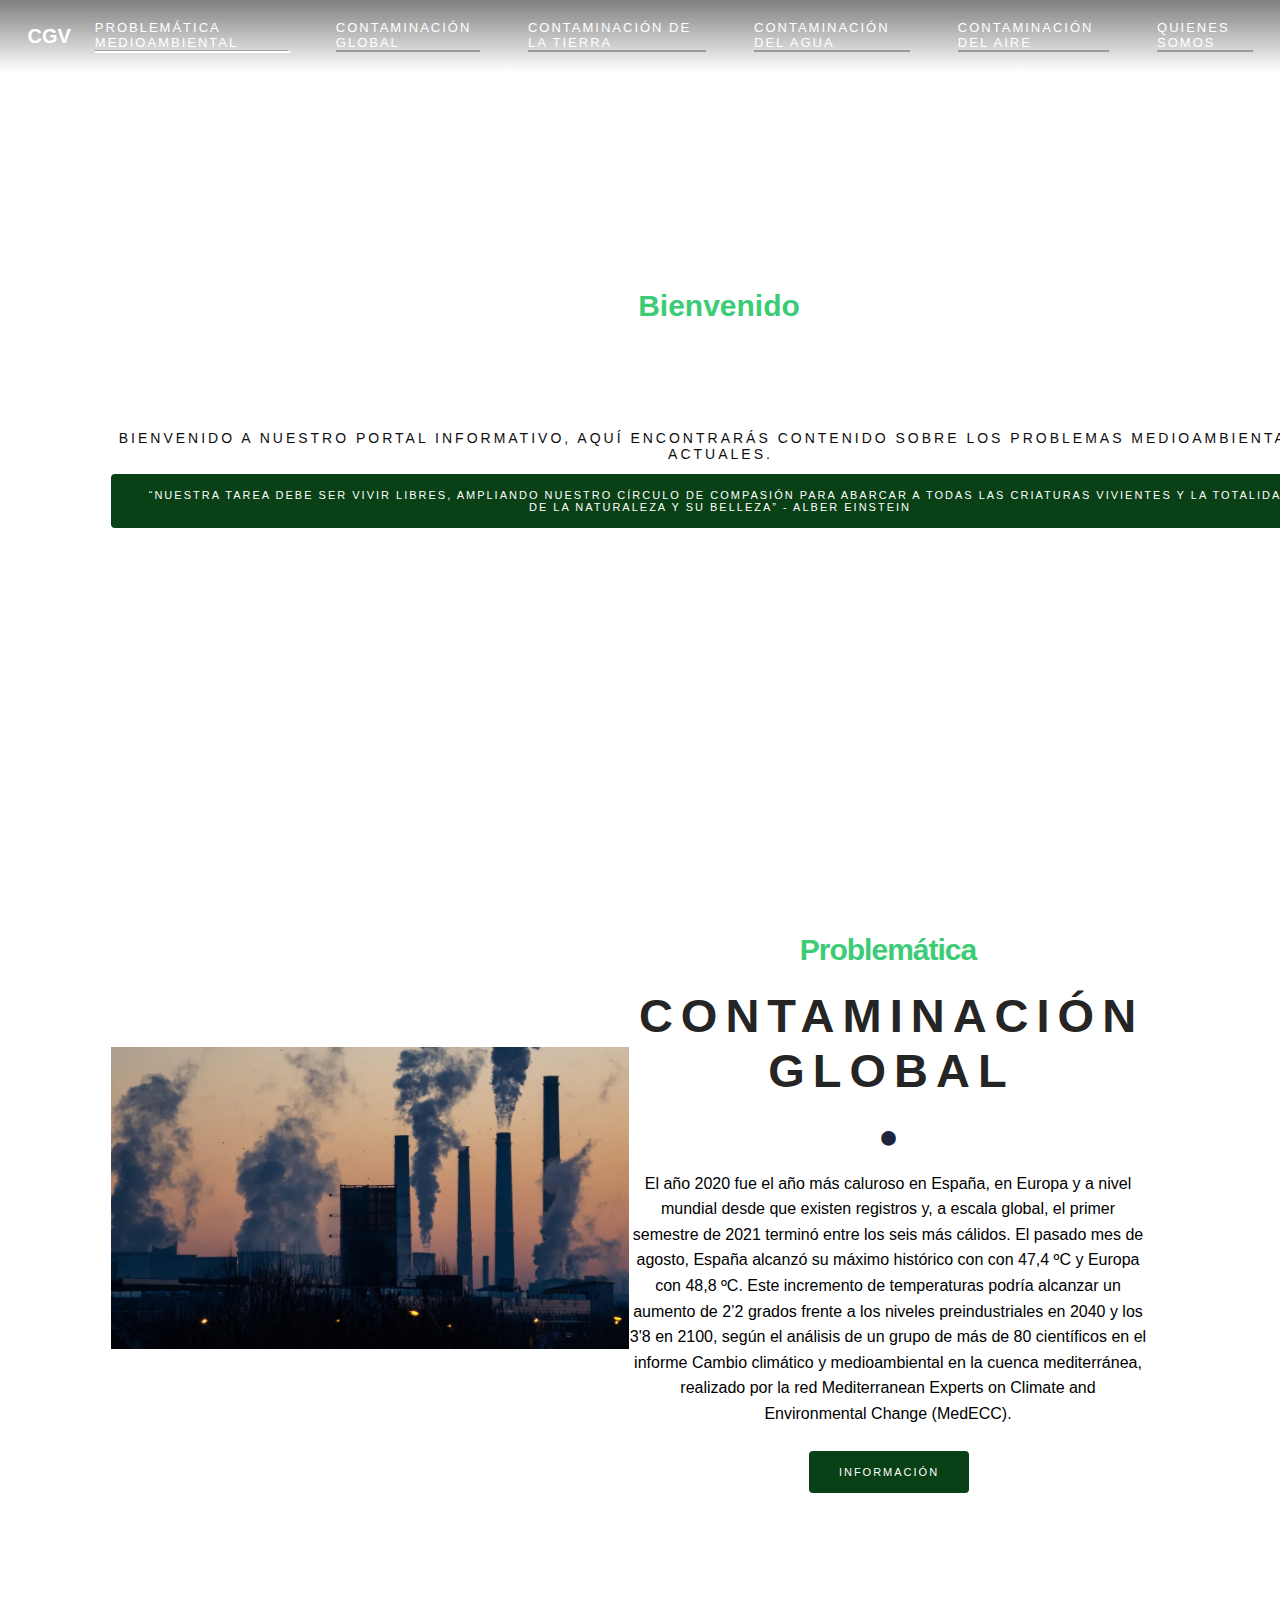
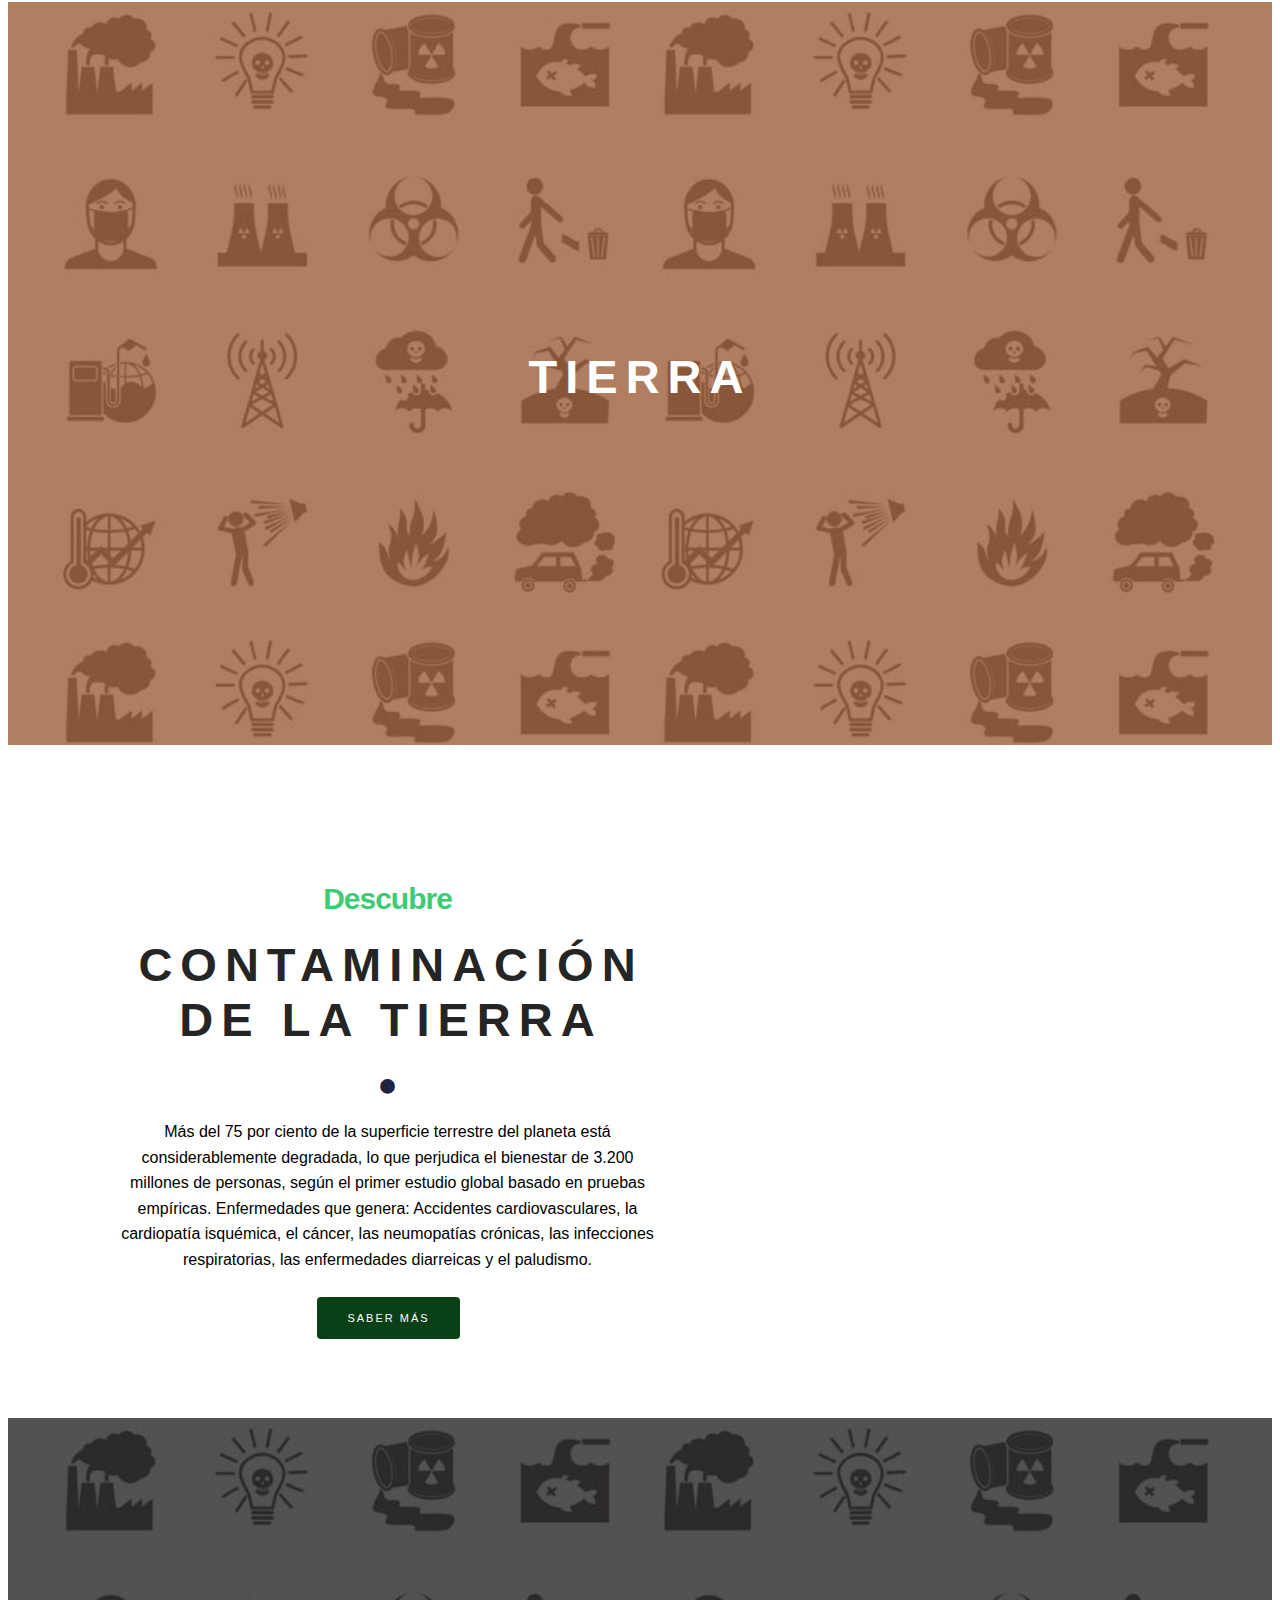
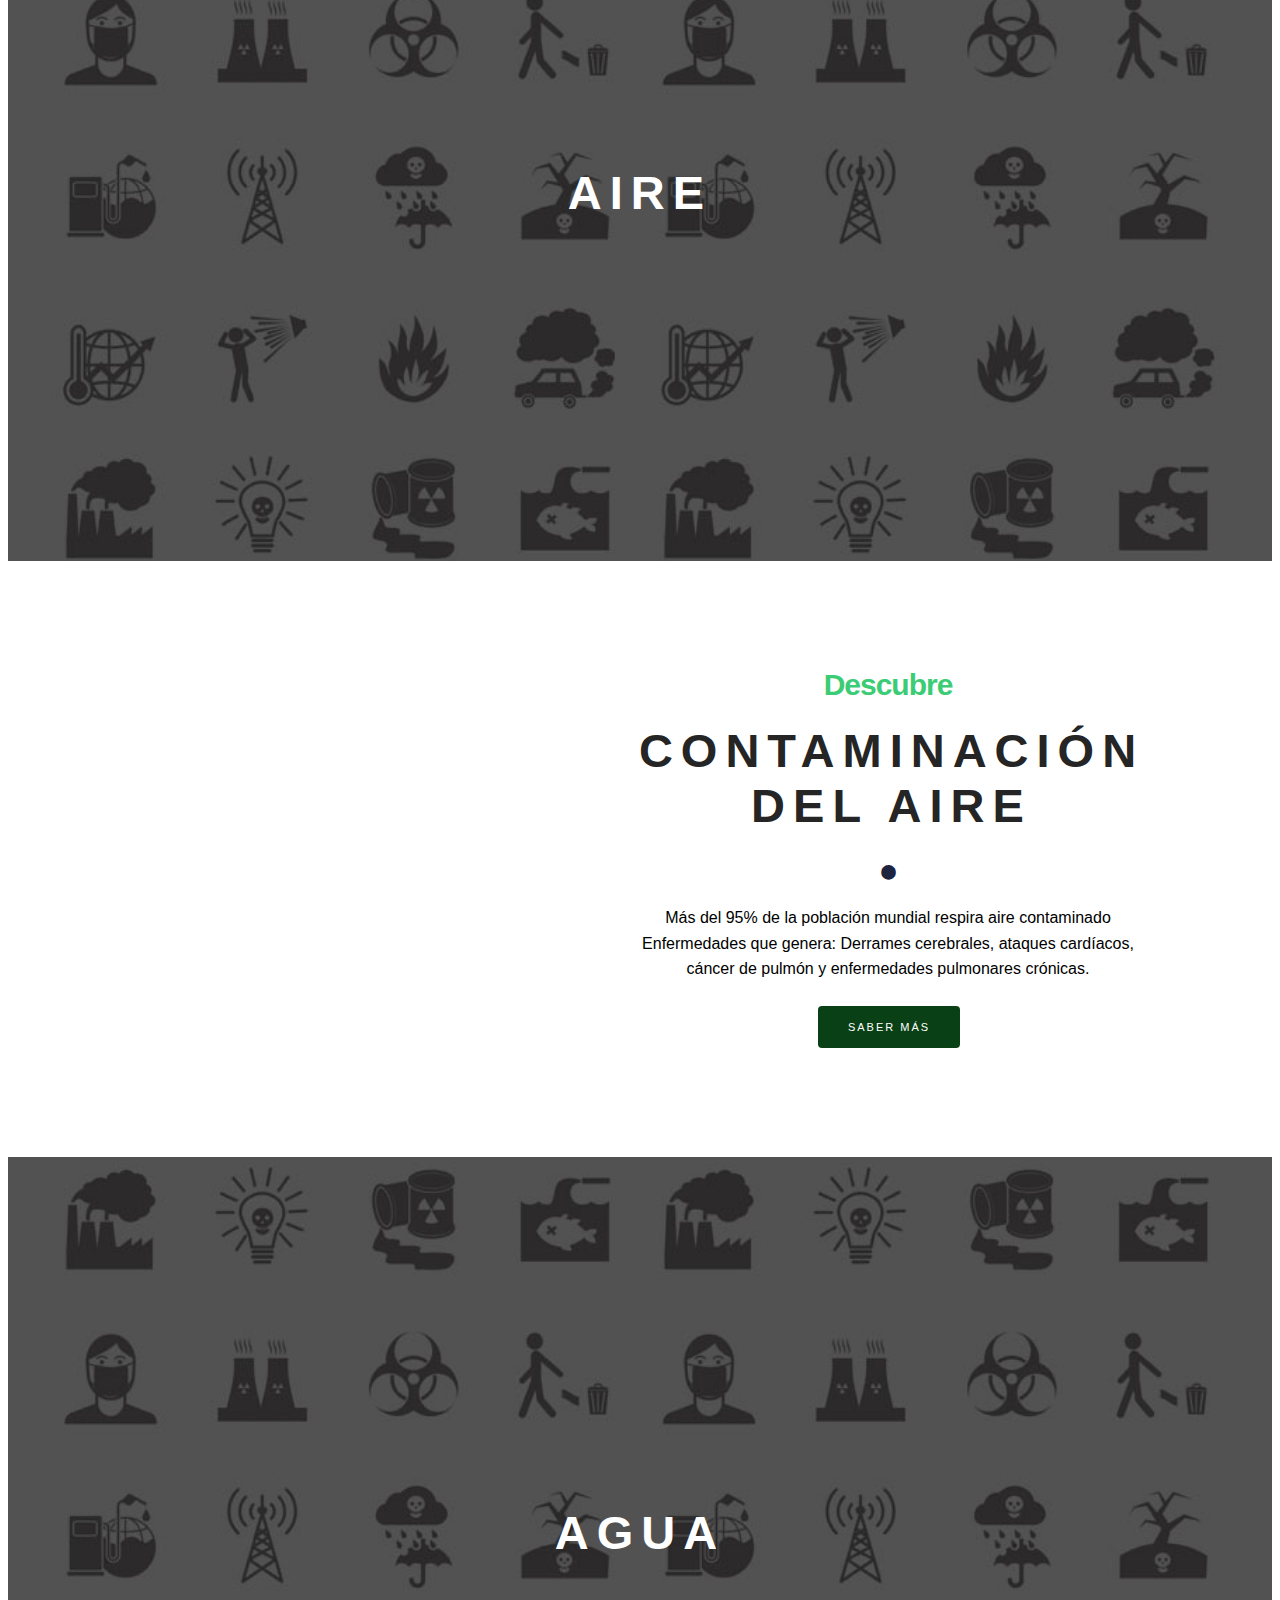
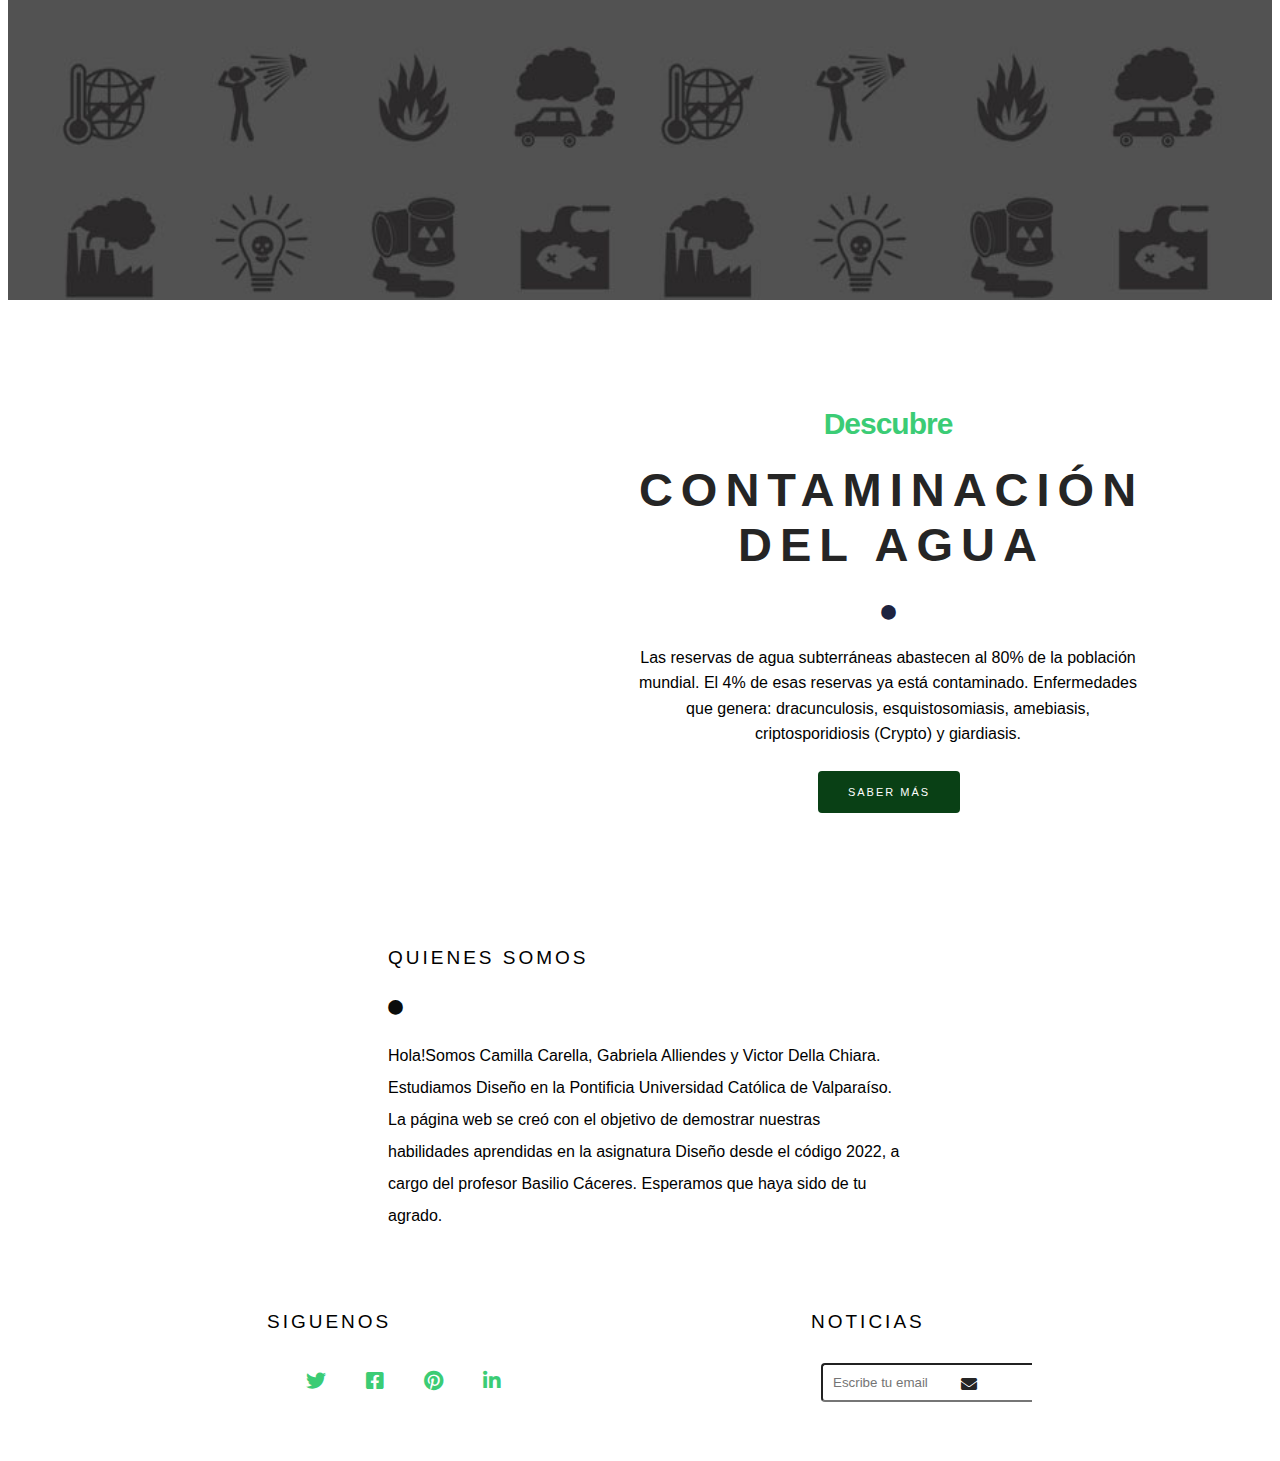
==== index.html @ b1222d3a "Actual" ====
<!DOCTYPE html>
<html lang="en">
<head>
    <meta charset="UTF-8">
    <meta http-equiv="X-UA-Compatible" content="IE=edge">
    <meta name="viewport" content="width=device-width, initial-scale=1.0">
    <title>ProyectoMedioambiental2022</title>
    <link rel="stylesheet" href="https://cdnjs.cloudflare.com/ajax/libs/font-awesome/5.11.2/css/all.min.css">
    <link rel="stylesheet" href="style.css"> 
</head>
<body>

    <header>
        <div class="container">
            <nav class="nav">
                <div class="menu-toggle">
                    <i class="fas fa-bars"></i>
                    <i class="fas fa-times"></i>
                </div>
                <a href="#" class="logo">CGV</a>
                <ul class="nav-list">
                    <li class="nav-item">
                        <a href="#" class="nav-link active">Problemática Medioambiental</a>
                   
                    <li class="nav-item">
                        <a href="#" 
                           class="nav-link ">Contaminación Global</a>
                    </li>
                    <li class="nav-item">
                        <a href="#" class="nav-link ">Contaminación de la tierra </a>
                    </li>
                    <li class="nav-item">
                        <a href="#" class="nav-link ">Contaminación del agua</a>
                    </li>
                    <li class="nav-item">
                        <a href="#" class="nav-link ">Contaminación del aire</a>
                     </li>
                    <li class="nav-item">
                        <a href="#" class="nav-link ">  Quienes Somos</a>
                    </li>
                </ul>
            </nav>
        </div>
    </header>


    <section class="hero" id="hero">
        <div class="container">
            <h2 class="h2-sub">
                <span class="fil">B</span>ienvenido
            </h2>
            <h1 class="head">Contaminación Ambiental </h1>
            <div class="he-des">
                <h5>Bienvenido a nuestro portal informativo, aquí encontrarás contenido sobre los problemas medioambientales actuales. 
                </h5>
                <a href="#" class="btn cta-btn">“Nuestra tarea debe ser vivir libres, ampliando nuestro círculo de compasión para abarcar a todas las criaturas vivientes y la totalidad de la naturaleza y su belleza” - Alber Einstein
                </a>
            </div>
        </div>
    </section>

    <section class="dis-sto">
        <div class="container">
            <div class="res-info">
                <div>
                    <img src="img/Tipos-de-contaminacion3.jpg.jpg" alt="">
                </div>
            
                <div class="res-des pad-rig">
                    <div class="global">
                        <h2 class="h2-sub">
                            <span class="fil">P</span>roblemática
                        </h2>
                        <h1 class="head hea-dark">Contaminación Global</h1>
                        <div class="circle">
                            <i class="fas fa-circle"></i>
                        </div>
                    </div>
                    <p>
                        El año 2020 fue el año más caluroso en España, en Europa y a nivel mundial desde que existen registros y, a escala global, el primer semestre de 2021 terminó entre los seis más cálidos. El pasado mes de agosto, España alcanzó su máximo histórico con con 47,4 ºC y Europa con 48,8 ºC. Este incremento de temperaturas podría alcanzar un aumento de 2’2 grados frente a los niveles preindustriales en 2040 y los 3'8 en 2100, según el análisis de un grupo de más de 80 científicos en el informe Cambio climático y medioambiental en la cuenca mediterránea, realizado por la red Mediterranean Experts on Climate and Environmental Change (MedECC). 
                    </p>
                    <a href="#" class="btn cta-btn">Información</a>
                </div>

            </div>
        </div>
    </section>


    <section class="taste bt">
        <div class="container">
            <div class="global">
                <h2 class="h2-sub">
                    <span class="fil"></span>
                </h2>
                <h1 class="head">Tierra</h1>
            </div>
        </div>
    </section>


    <section class="disco">
        <div class="container">
            <div class="res-info">
                <div class="res-des">
                    <div class="global">
                        <h2 class="h2-sub">
                            <span class="fil">D</span>escubre
                        </h2>
                        <h1 class="head hea-dark">Contaminación de la tierra</h1>
                        <div class="circle">
                            <i class="fas fa-circle"></i>
                        </div>
                    </div>
                    <p>
                        Más del 75 por ciento de la superficie terrestre del planeta está considerablemente degradada, lo que perjudica el bienestar de 3.200 millones de personas, según el primer estudio global basado en pruebas empíricas.
Enfermedades que genera: Accidentes cardiovasculares, la cardiopatía isquémica, el cáncer, las neumopatías crónicas, las infecciones respiratorias, las enfermedades diarreicas y el paludismo.

                    </p>
                    <a href="#" class="btn cta-btn">Saber más</a>
                </div>
                <div class="images">
                    <img src="img/InicioContaminaciónTierra.jpg" alt="">
                    
                </div>

            </div>
        </div>
    </section>

    <section class="pb bt">
        <div class="container">
            <div class="global">
                <h2 class="h2-sub">
                    <span class="fil"></span>
                </h2>
                <h1 class="head">Aire</h1>
            </div>
        </div>
    </section>

    <section>
        <div class="container">
            <div class="res-info">

                <div class="image">
                    <img src="img/InicioContaminaciónAire.jpg" alt="">
                    
                </div>
                <div class="res-des pad-rig">
                    <div class="global">
                        <h2 class="h2-sub">
                            <span class="fil">D</span>escubre
                        </h2>
                        <h1 class="head hea-dark">Contaminación del aire</h1>
                        <div class="circle">
                            <i class="fas fa-circle"></i>
                        </div>
                    </div>
                    <p>
                        Más del 95% de la población mundial respira aire contaminado
Enfermedades que genera: Derrames cerebrales, ataques cardíacos, cáncer de pulmón y enfermedades pulmonares crónicas.

                    </p>
                    <a href="#" class="btn cta-btn">Saber más</a>
                </div>

            </div>
        </div>
    </section>
    
    <section class="pi bt">
        <div class="container">
            <div class="global">
                <h2 class="h2-sub">
                    <span class="fil"></span>
                </h2>
                <h1 class="head">Agua</h1>
            </div>
        </div>
    </section>
    
    <section>
        <div class="container">
            <div class="res-info">

                <div class="image">
                    <img src="img/InicioContaminaciónAgua.jpg" alt="">
                    
                </div>
                <div class="res-des pad-rig">
                    <div class="global">
                        <h2 class="h2-sub">
                            <span class="fil">D</span>escubre
                        </h2>
                        <h1 class="head hea-dark">Contaminación del agua</h1>
                        <div class="circle">
                            <i class="fas fa-circle"></i>
                        </div>
                    </div>
                    <p>
                        Las reservas de agua subterráneas abastecen al 80% de la población mundial. El 4% de esas reservas ya está contaminado.
                        Enfermedades que genera: dracunculosis, esquistosomiasis, amebiasis, criptosporidiosis (Crypto) y giardiasis.
                        
                        
                    </p>
                    <a href="#" class="btn cta-btn">Saber más</a>
                </div>

            </div>
        </div>
    </section>

    <footer>
        <div class="container">
            <div class="footer-content">

                <div class="footer-content-about">
                    <h4>Quienes Somos</h4>
                    <div class="circle">
                        <i class="fas fa-circle"></i>
                    </div>
                    <p>Hola!Somos Camilla Carella, Gabriela Alliendes y Victor Della Chiara.
                        Estudiamos Diseño en la Pontificia Universidad Católica de Valparaíso.
                        
                        La página web se creó con el objetivo de demostrar nuestras habilidades aprendidas en la asignatura Diseño desde el código 2022, a cargo del profesor Basilio Cáceres.
                        
                        Esperamos que haya sido de tu agrado. 
                        </p>
                </div>
                <div class="footer-div">
                    <div class="social-media">
                        <h4>Siguenos</h4>
                        <ul class="social-icons">
                            <li>
                                <a href="#"><i class="fab fa-twitter"></i></a>
                            </li>
                            <li>
                                <a href="#"><i class="fab fa-facebook-square"></i></a>
                            </li>
                            <li>
                                <a href="#"><i class="fab fa-pinterest"></i></a>
                            </li>
                            <li>
                                <a href="#"><i class="fab fa-linkedin-in"></i></a>
                            </li>
                            <li>
                                <a href="#"><i class="fab fa-tripadvisor"></i></a>
                            </li>
                        </ul>
                    </div>
                    <div>
                        <h4>Noticias</h4>
                        <form action="" class="news-form">
                            <input type="text" class="news-input"
                            placeholder="Escribe tu email"
                            >
                            <button class="news-btn" type="submit">
                                <i class="fas fa-envelope"></i>
                            </button>
                        </form>
                    </div>
                </div>

            </div>
        </div>
    </footer>

    <script>

        const selectElement = function(element) {
            return document.querySelector(element);
        }


        let menuToggle = selectElement('.menu-toggle');
        let body = selectElement('body');

        menuToggle.addEventListener('click', function(){
            body.classList.toggle('open');
        })

    </script>

    
</body>
</html>
---- style.css ----
sGlobales
*,
*::before,
*::after {
    margin: 0;
    padding: 0;
    box-sizing: border-box;
}

html {
    font-family: 'Poppins', sans-serif;
    font-size: 10px;
    color: #000;
    scroll-behavior: smooth;
}

body {
    overflow-x: hidden;
}

section {
    padding: 3.9rem 0;
    overflow: hidden;
}

img {
    width: 100%;
    max-width: 100%;
}

a {
    text-decoration: none;
}

p {
    font-size: 1.6rem;
}

.container {
    width: 100%;
    max-width: 122.5rem;
    margin:  0 auto;
    padding: 0 2.4rem;
}

header {
    width: 100%;
    position: absolute;
    top: 0;
    left: 0;
    z-index: 1;
    background-image: linear-gradient(to bottom, rgba(0,0,0,.5), transparent);
}
.nav {
    height: 7.2rem;
    display: flex;
    align-items: center;
    justify-content: center;
}

.menu-toggle {
    color: #fff;
    font-size: 2.2rem;
    position: absolute;
    top: 50%;
    transform: translateY(-50%);
    right: 2.5rem;
    cursor: pointer;
    z-index: 1500;
}

.fa-times {
    display: none;
}

.nav-list {
    list-style: none;
    position: fixed;
    top: 0;
    left: 0;
    width: 80%;
    height: 100vh;
    background-color: #252525;
    padding: 4.4rem;
    display: flex;
    flex-direction: column;
    justify-content: space-around;
    z-index: 1250;
    transform: translateX(-100%);
   
}

.nav::before {
    content: '';
    position: fixed;
    top: 0;
    left: 0;
    width: 100vw;
    height: 100vh;
    background-color: rgba(0, 0, 0, .8);
    z-index: 1000;
    opacity: 0;
    transform: scale(0);
    transition: opacity .5s;

}

.open .fa-times {
    display: block;
}

.open .fa-bars {
    display: none;
}

.open .nav-list {
    transform: translateX(0);
}
.open .nav::before{
    opacity: 1;
    transform: scale(1);
}

.logo {
    color: rgb(255, 255, 255);
    font-size: 2rem;
    font-weight: 600;
}

.nav-item {
    border-bottom: 2px solid rgba(10, 10, 10, 0.3);
}

.nav-link {
    display: block;
    color: rgb(255, 255, 255);
    text-transform: uppercase;
    font-size: 1.6rem;
    letter-spacing: 2px;
    margin-right: -2px;
}

.nav-link:hover {
    color: #3bcc75;
}



.hero {
    width: 100%;
    height: 70vh;
    background: url(img/Fondo\ inicio\ título\ final.jpg) center no-repeat;
    background-size: cover;
    display: flex;
    align-items: center;
    text-align: center;
}

.h2-sub {
    font-size: 3rem;
    font-family: 'Poppins', sans-serif;
    color: #3bcc75;
    font-weight: 600;
    line-height: .4;
}

.fil {
    text-transform: uppercase;
    font-size: 3rem;
}

.head {
    color: #fff;
    font-size: 3.7rem;
    font-family: 'Poppins', sans-serif;
    text-transform: uppercase;
    font-weight: 900;
    letter-spacing: .5rem;
}

.circle {
    font-size: 1.5rem;
    color: #0a0c0b;
    margin: 0 1.6rem;
}

.he-des h5 {
    color: rgb(13, 13, 13);
    font-size: 1.4rem;
    font-weight: 100;
    text-transform: uppercase;
    margin-bottom: 1.2rem;
    letter-spacing: 3px;
    margin-right: -3px;
}

.btn {
    display: inline-block;
    text-transform: uppercase;
    letter-spacing: 2px;
    margin-right: -2px;
}

.cta-btn {
    font-size: 1.1rem;
    background-color: #094015;
    padding: 1.5rem 3rem;
    color: #fff;
    border-radius: .4rem;
}
.cta-btn:hover,
.cta-btn:focus {
    color: #fff;
    background-color: #3bcc75;
}


.global {
    text-align: center;
    margin-top: 3.9rem;
}

.dis-sto .global {
    margin-top: 6.9rem;
}

.global .circle {
    color: #1e233f;
    margin: 2.4rem 0;
}

.hea-dark {
    color: #252525;
    letter-spacing: .7rem;
    margin-right: -.7rem;
}

.global .h2-sub {
    letter-spacing: -1px;
    line-height: .42;
}

.res-info {
    text-align: center;
}

.res-des {
    margin-bottom: 3rem;
}

.res-des p {
    line-height: 1.6;
    margin-bottom: 2.4rem
}




.taste {
    background: url("img/Fondo.I\ Tierra.jpg") center no-repeat;
    background-size:cover;
}

.bt {
    min-height: 65vh;
    display: flex;
    align-items: center;
}


Aire

.image-group {
    display: grid;
    grid-template-columns: repeat(2, 1fr);
    grid-gap: 1.5rem;
}

.disco .res-des {
    padding-top: 3rem;
    margin-bottom: 0;
}

.pb {
    background: url("img/Fondo.I\ Aire1.jpg") center no-repeat;
    background-size: cover;
}

Agua

.image-group {
    display: grid;
    grid-template-columns: repeat(2, 1fr);
    grid-gap: 1.5rem;
}

.disco .res-des {
    padding-top: 3rem;
    margin-bottom: 0;
}

.pi {
    background: url("img/Fondo.I\ Aire1.jpg") center no-repeat;
    background-size: cover;
}


footer
footer {
    padding: 7.9rem 0;
    background-color: #121212;
    color: #fff;
    text-align: center;
    position: relative;
}

.footer-content {
    overflow: hidden;
}

.footer-content h4 {
    font-size: 1.9rem;
    text-transform: uppercase;
    font-weight: 100;
    letter-spacing: 3px;
    margin-bottom: 3rem;
}

.footer-content .circle{
    margin: 2.4rem 0;
}

.footer-content-about {
    margin-bottom: 5.4rem;
}

.footer-content-about p {
    line-height: 2;
}

.social-icons {
    list-style: none;
    margin-bottom: 5.4rem;
    display: flex;
    justify-content: center;
}

.social-icons i {
    font-size: 2rem;
    color: #3bcc75;
    padding: .8rem 2rem;
    
}

.social-icons i:hover,
.social-icons i:focus {
    color: #ffc845;
}

.news-form {
    width: 100%;
    position: relative;
    display: flex;
    justify-content: center;

}

.news-input {
    width: 100%;
    max-width: 25rem;
    padding: 1rem;
    border-radius: .4rem;
}
.news-btn {
    background: transparent;
    border: none;
    color: #252525;
    cursor: pointer;
    font-size: 1.6rem;
    padding: 1px .6rem;
    position: absolute;
    top: 30%;
    margin-left: 20.5rem;
}

@media screen and (min-width: 900px) {

    section {
        padding: 7.9rem;
    }

    .menu-toggle {
        display: none;
    }

    .nav {
        justify-content: space-between;
    }

    .nav-list {
        position: initial;
        width: initial;
        height: initial;
        background-color: transparent;
        padding: 0;
        justify-content: initial;
        flex-direction: row;
        transform: initial;
        transition: initial;
    }

    .nav-item {
        margin: 0 2.4rem;
    }

    .nav-item:last-child {
        margin-right: 0;
    }

    .nav-link {
        font-size: 1.3rem;
    }

    .active {
        position: relative;
    }
    .active::before {
        content: '';
        position: absolute;
        width: 100%;
        height: 2px;
        background-color: #fff;
        left: 0;
        bottom: -3px;
    }

    .h2-sub {
        font-size: 3rem;
    }

    .fil {
        font-size: 3rem;
    }
    .head {
        font-size: 4.7rem;
        letter-spacing: .8rem;
    }

    .res-info {
        display: flex;
        align-items: center;
    }

    .res-info > div {
        flex: 1;
    }

    .pad-rig {
        padding-right: 7rem;
    }

    .footer-content {
        max-width: 77.5rem;
        margin: auto;
    }

    .footer-content-about {
        max-width: 51.3rem;
        margin:  0 auto 5.4rem;
    }

    .footer-div{
        display: flex;
        justify-content: space-between;
    }

    .social-media,
    .news-form {
        width: 100%;
        max-width: 27.3rem;
        margin: 0 1rem;
    }

   .news-btn {
       margin-left: 7.5rem;
   }
    
}
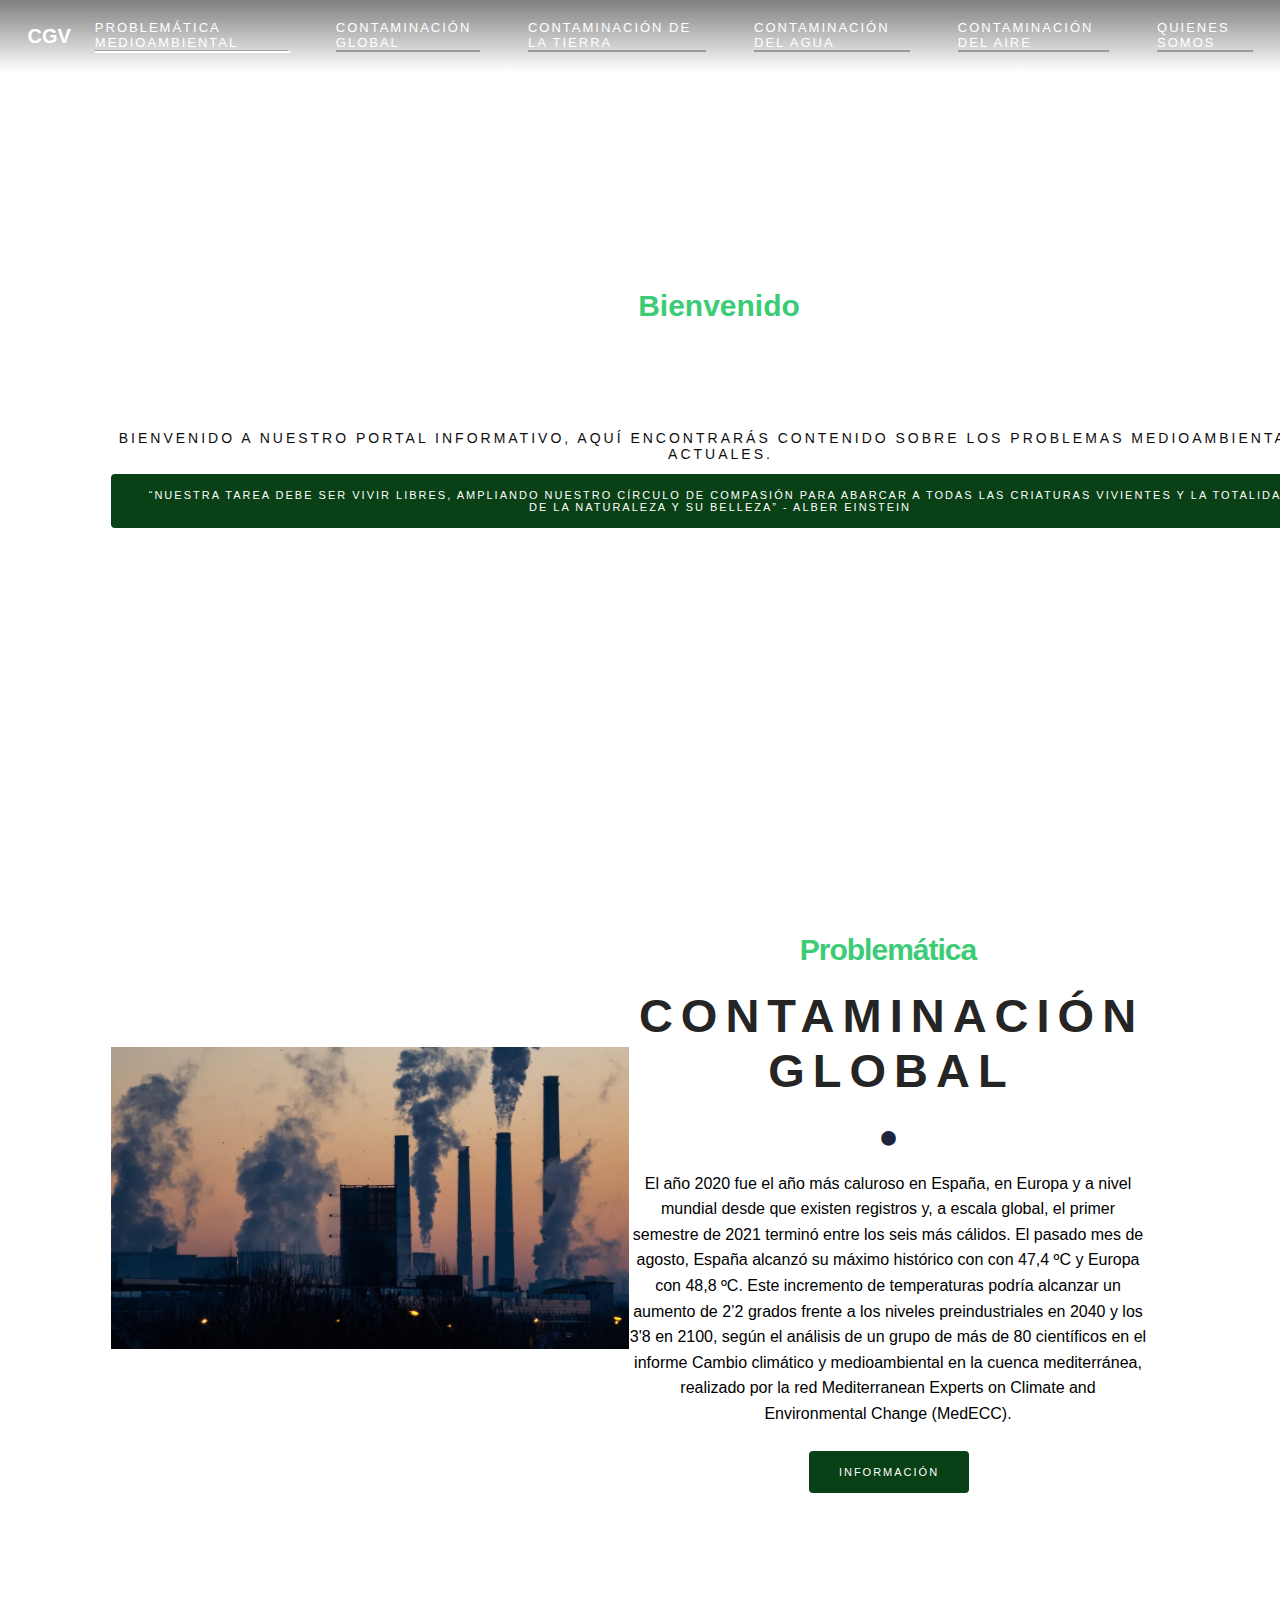
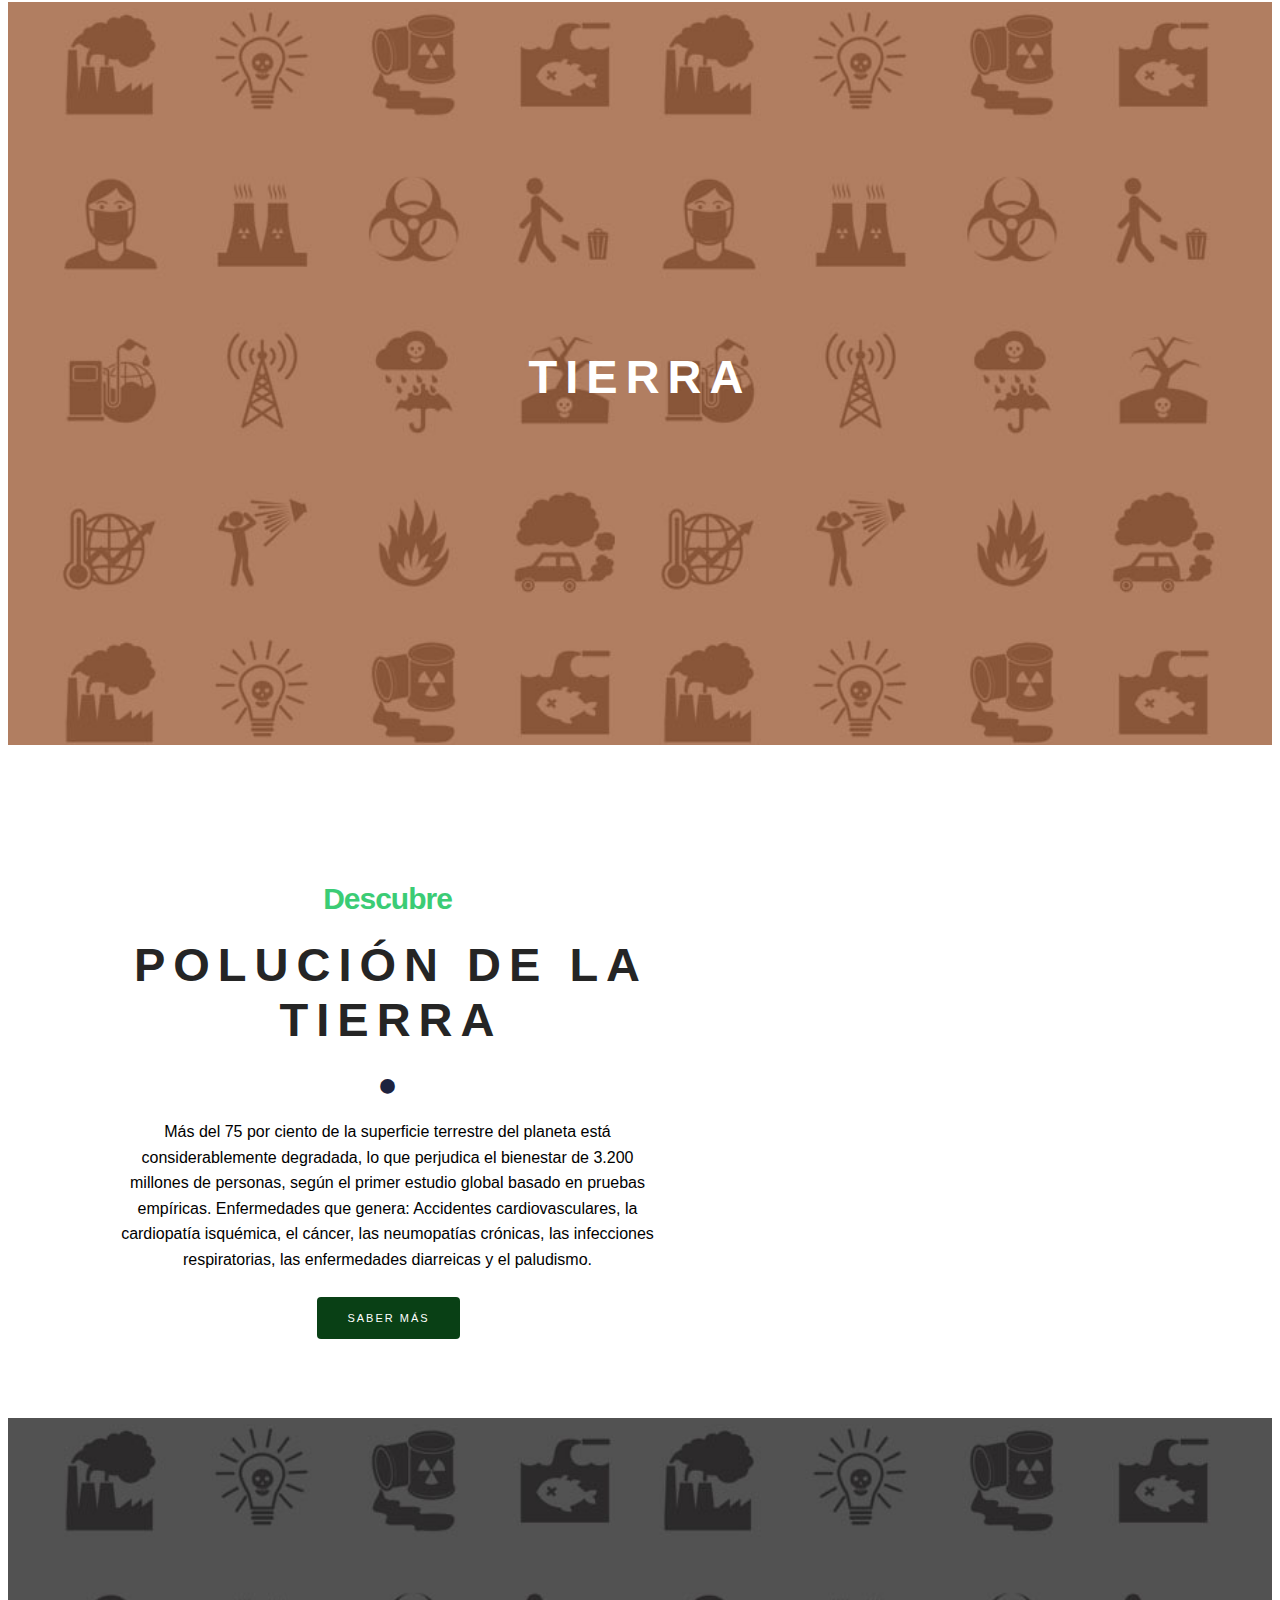
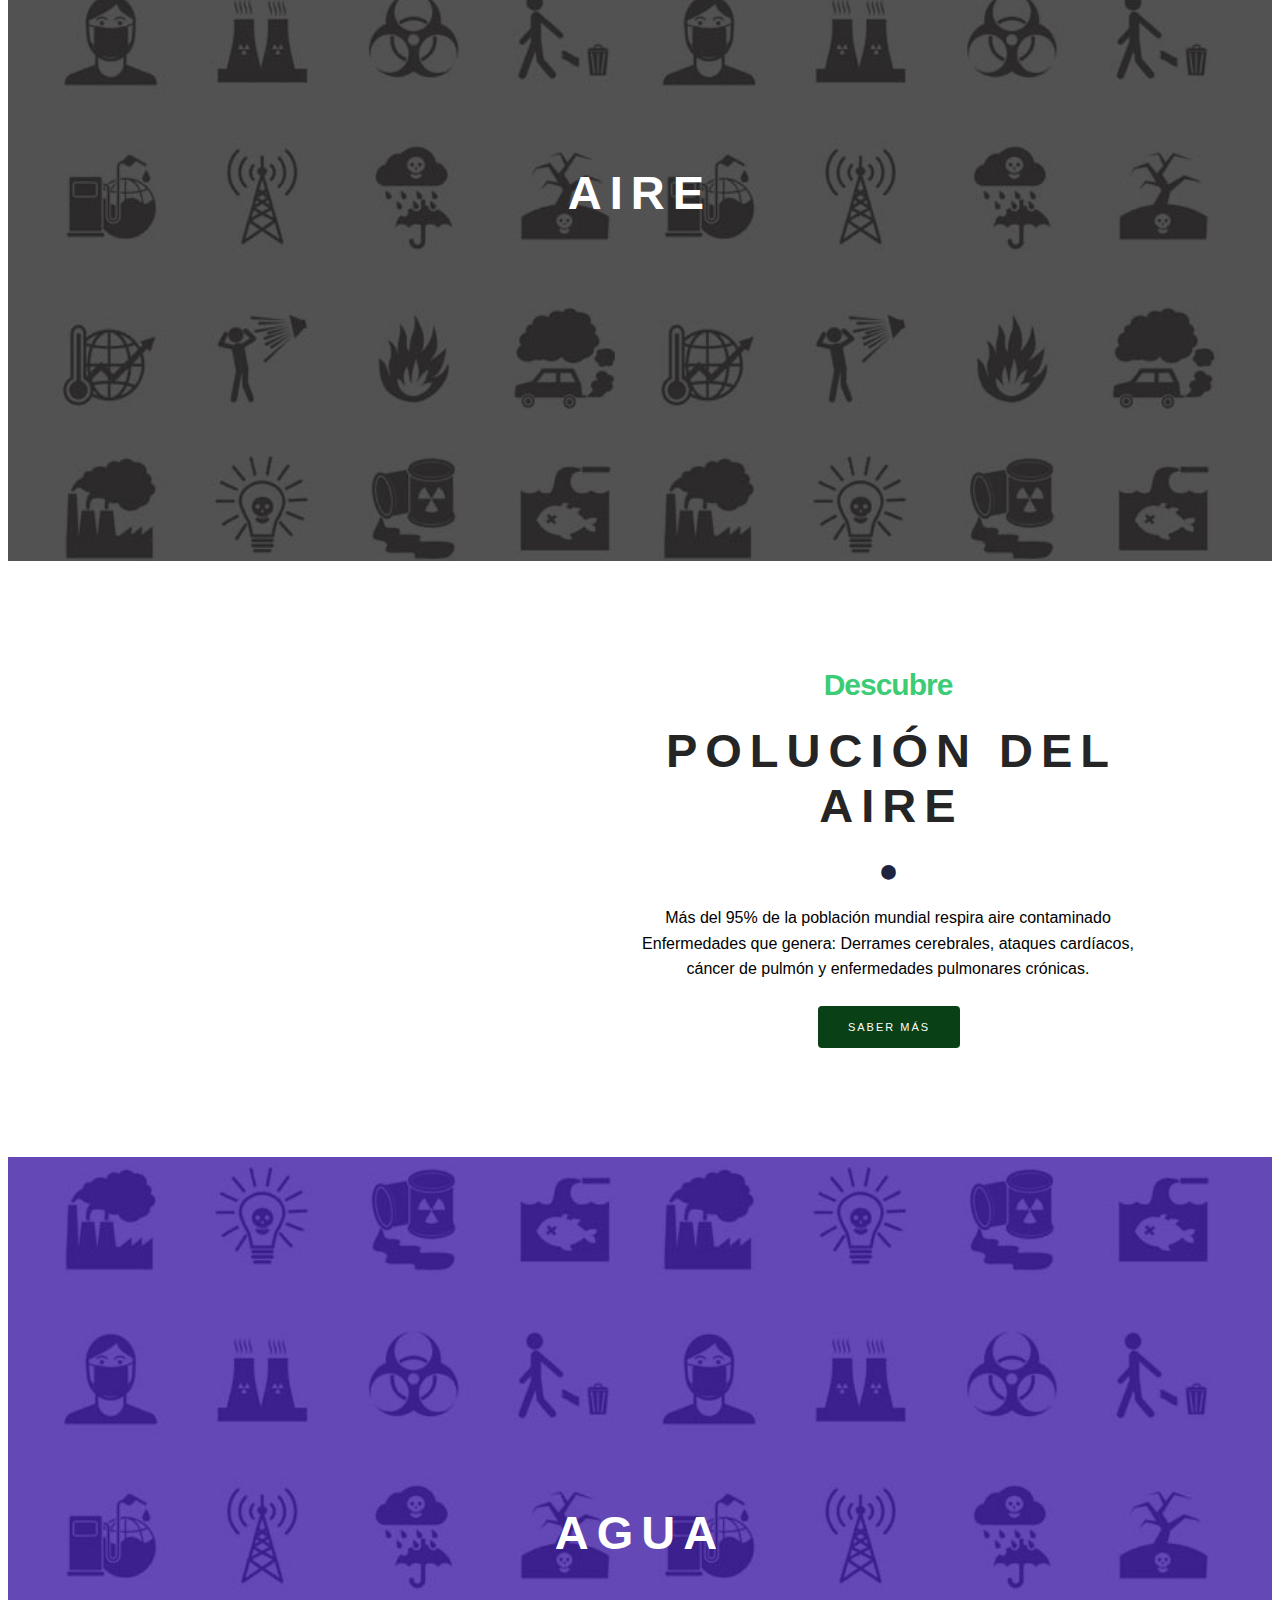
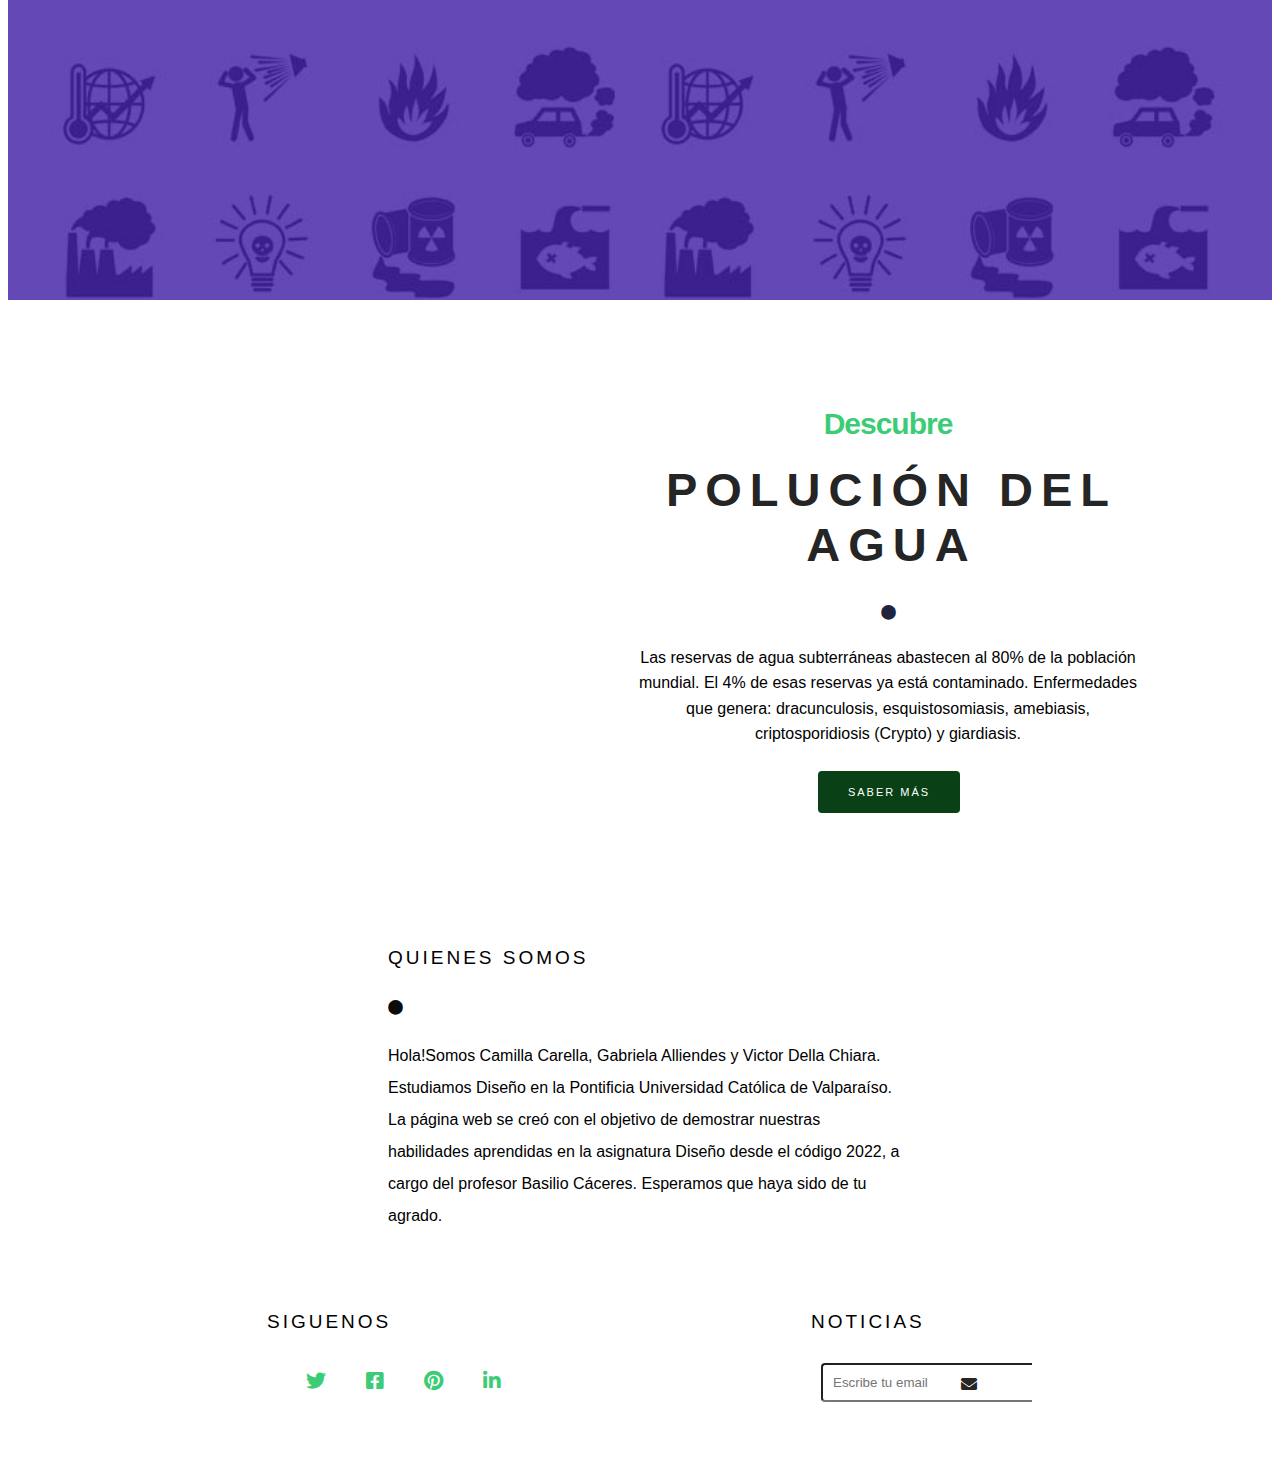
==== commit 67903531: "este" ====
--- a/index.html
+++ b/index.html
@@ -107,7 +107,7 @@
                         <h2 class="h2-sub">
                             <span class="fil">D</span>escubre
                         </h2>
-                        <h1 class="head hea-dark">Contaminación de la tierra</h1>
+                        <h1 class="head hea-dark">Polución de la tierra</h1>
                         <div class="circle">
                             <i class="fas fa-circle"></i>
                         </div>
@@ -117,7 +117,7 @@
 Enfermedades que genera: Accidentes cardiovasculares, la cardiopatía isquémica, el cáncer, las neumopatías crónicas, las infecciones respiratorias, las enfermedades diarreicas y el paludismo.
 
                     </p>
-                    <a href="#" class="btn cta-btn">Saber más</a>
+                    <a href="indextierra.html" class="btn cta-btn">Saber más</a>
                 </div>
                 <div class="images">
                     <img src="img/InicioContaminaciónTierra.jpg" alt="">
@@ -152,7 +152,7 @@
                         <h2 class="h2-sub">
                             <span class="fil">D</span>escubre
                         </h2>
-                        <h1 class="head hea-dark">Contaminación del aire</h1>
+                        <h1 class="head hea-dark">Polución del aire</h1>
                         <div class="circle">
                             <i class="fas fa-circle"></i>
                         </div>
@@ -162,7 +162,7 @@
 Enfermedades que genera: Derrames cerebrales, ataques cardíacos, cáncer de pulmón y enfermedades pulmonares crónicas.
 
                     </p>
-                    <a href="#" class="btn cta-btn">Saber más</a>
+                    <a href="indexaire.html" class="btn cta-btn">Saber más</a>
                 </div>
 
             </div>
@@ -193,7 +193,7 @@
                         <h2 class="h2-sub">
                             <span class="fil">D</span>escubre
                         </h2>
-                        <h1 class="head hea-dark">Contaminación del agua</h1>
+                        <h1 class="head hea-dark">Polución del agua</h1>
                         <div class="circle">
                             <i class="fas fa-circle"></i>
                         </div>
@@ -204,7 +204,7 @@
                         
                         
                     </p>
-                    <a href="#" class="btn cta-btn">Saber más</a>
+                    <a href="indexagua.html" class="btn cta-btn">Saber más</a>
                 </div>
 
             </div>
--- a/style.css
+++ b/style.css
@@ -300,7 +300,7 @@
 }
 
 .pi {
-    background: url("img/Fondo.I\ Aire1.jpg") center no-repeat;
+    background: url("img/Fondo.I\ Agua.jpg") center no-repeat;
     background-size: cover;
 }
 
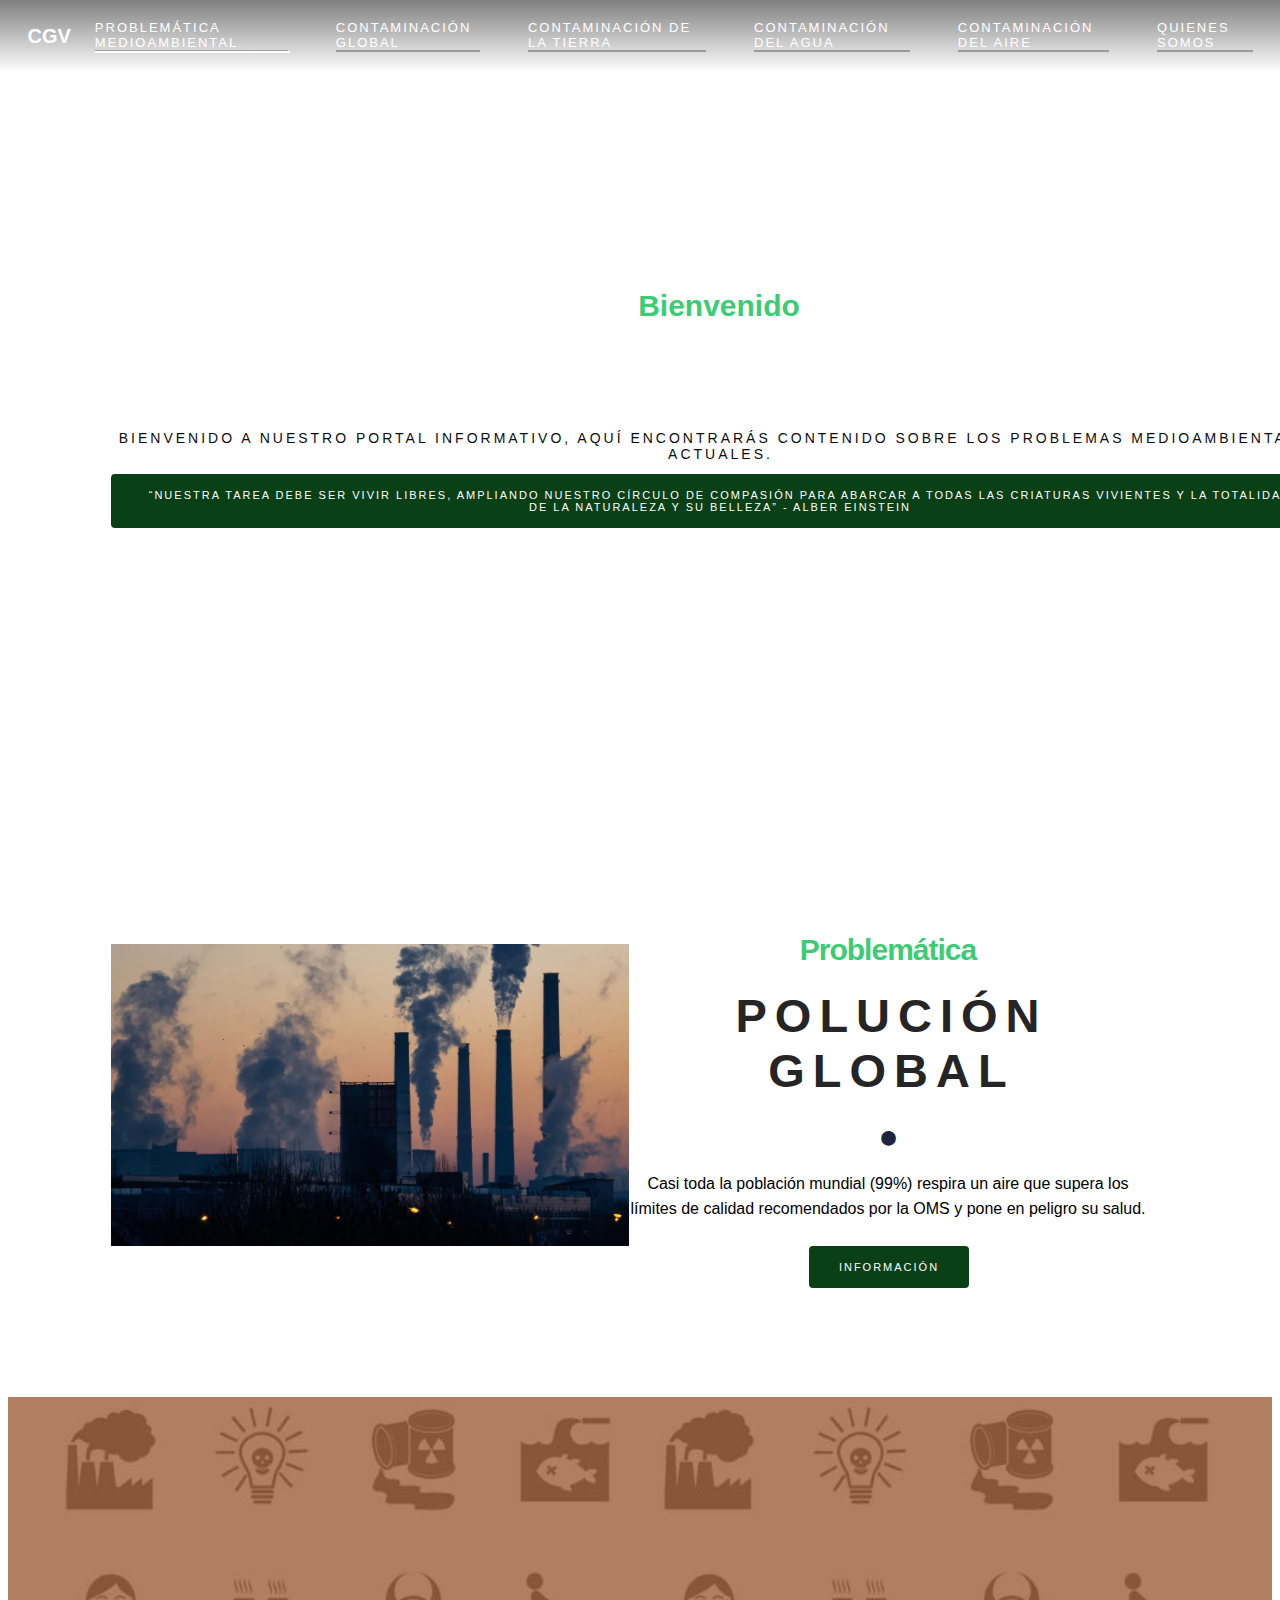
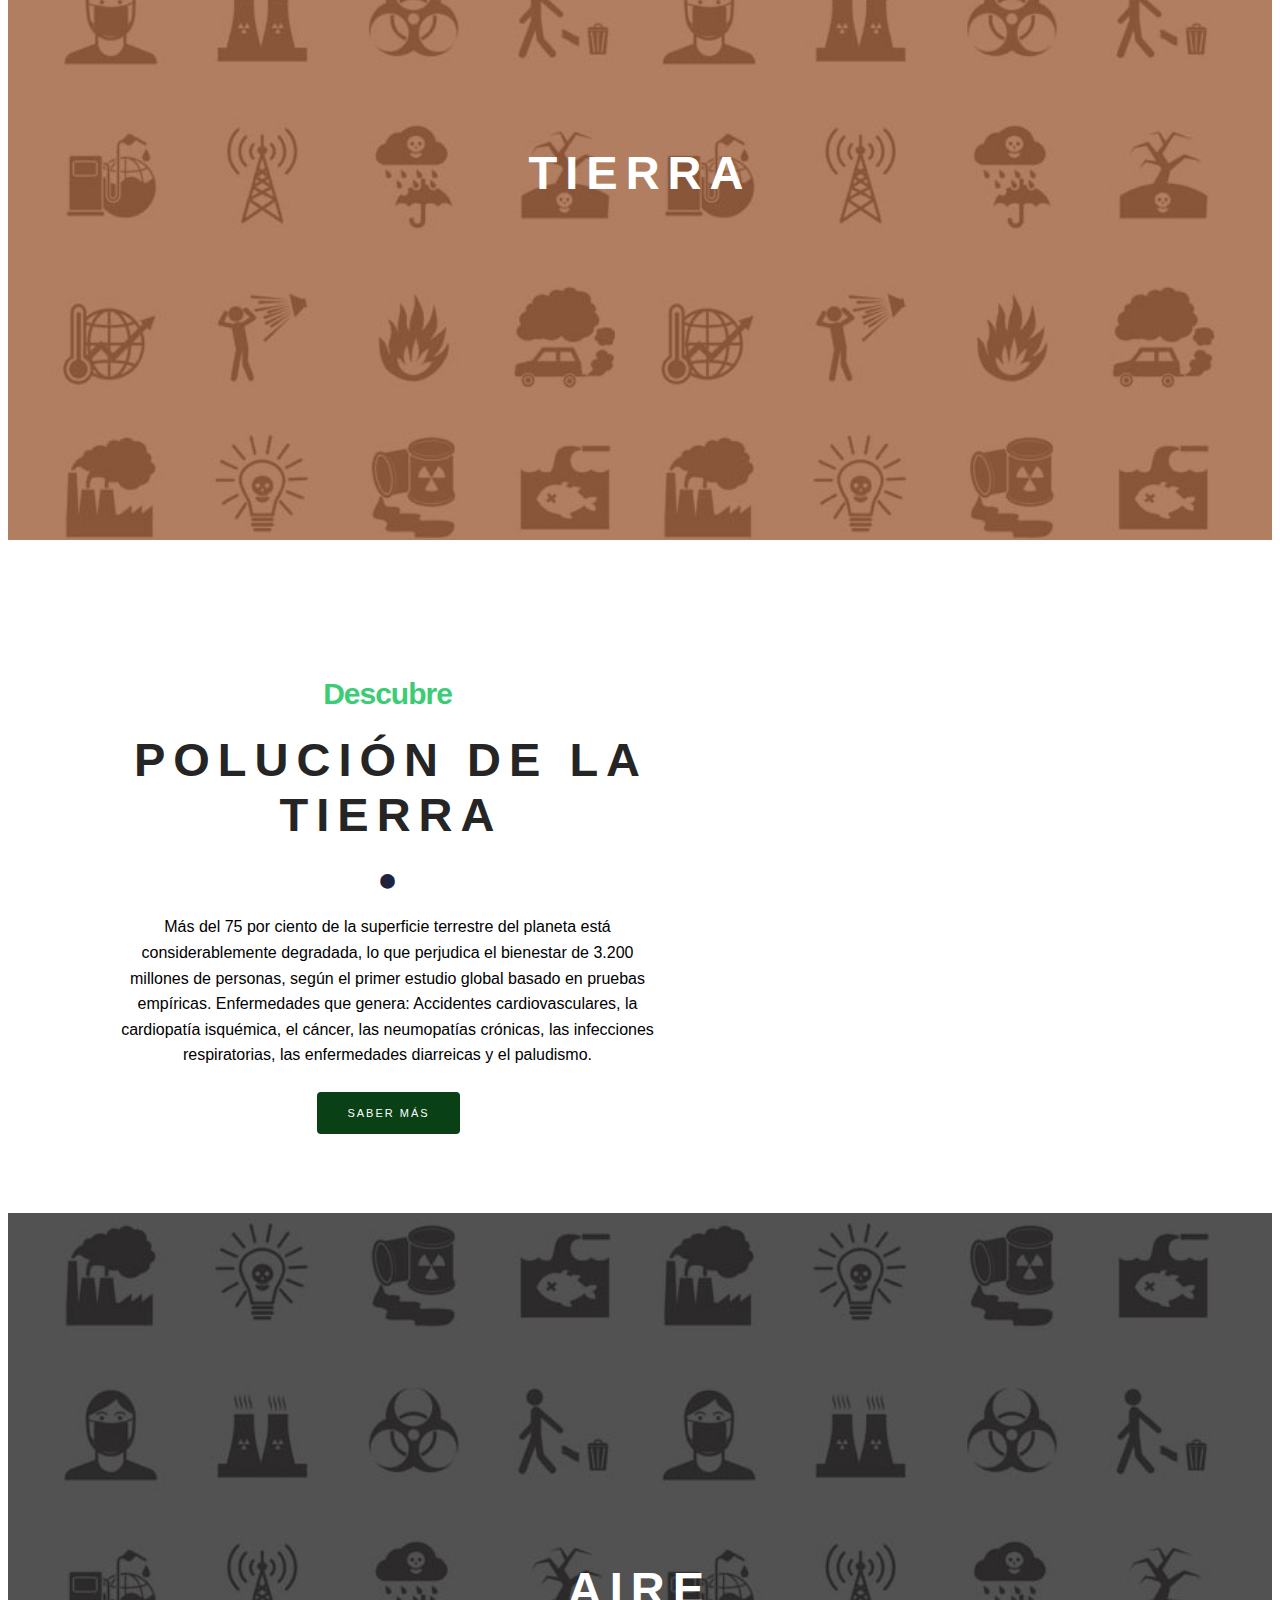
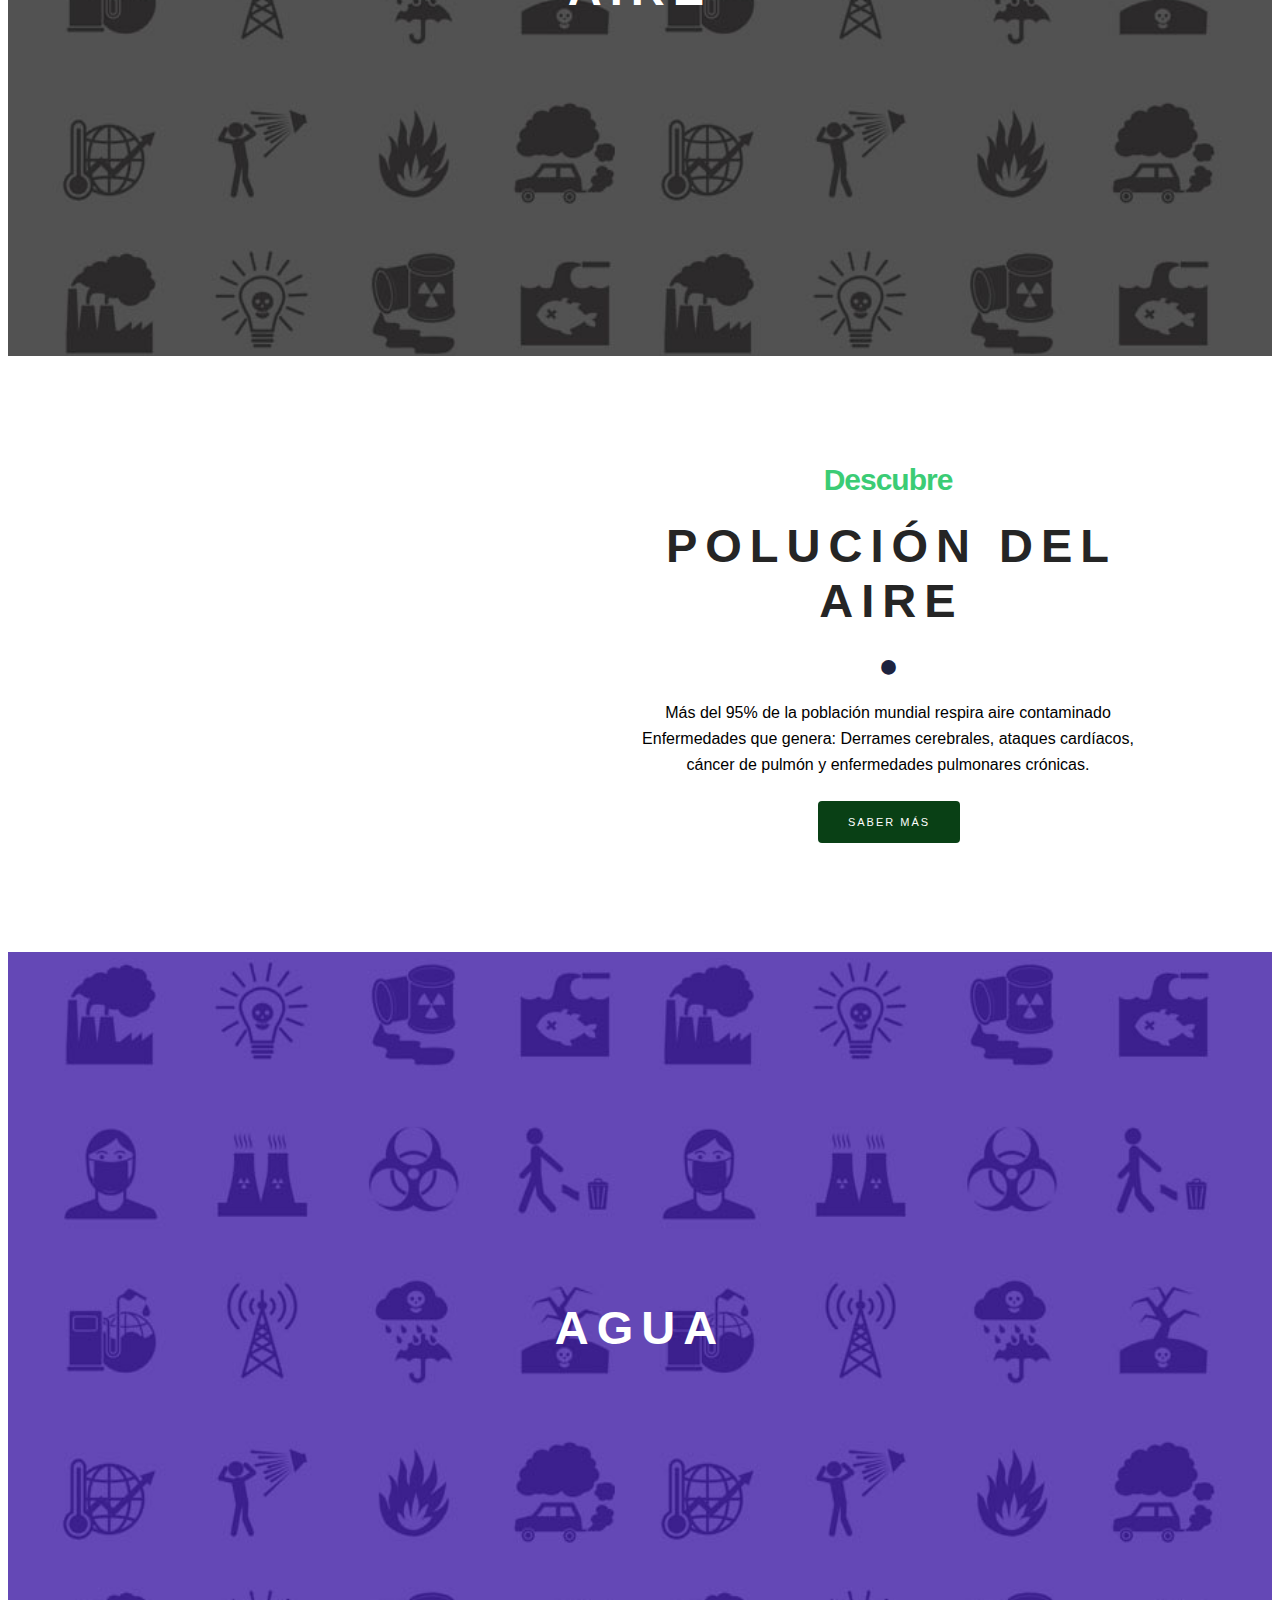
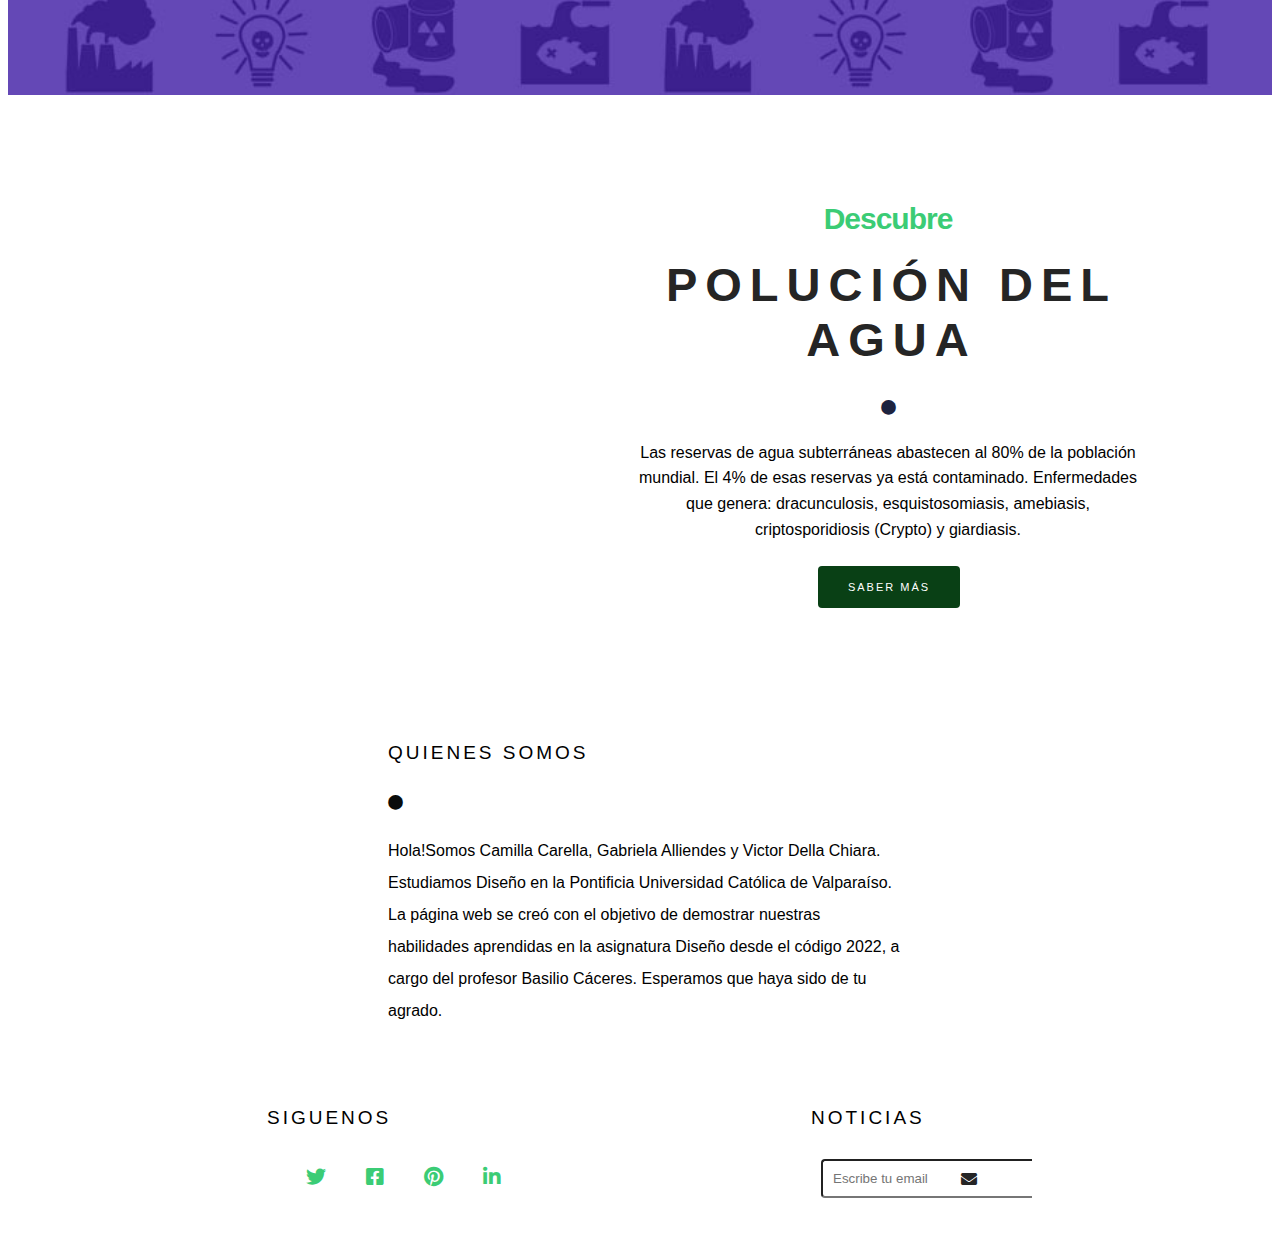
==== commit f6d7ed91: "va" ====
--- a/index.html
+++ b/index.html
@@ -71,14 +71,14 @@
                         <h2 class="h2-sub">
                             <span class="fil">P</span>roblemática
                         </h2>
-                        <h1 class="head hea-dark">Contaminación Global</h1>
-                        <div class="circle">
-                            <i class="fas fa-circle"></i>
-                        </div>
-                    </div>
-                    <p>
-                        El año 2020 fue el año más caluroso en España, en Europa y a nivel mundial desde que existen registros y, a escala global, el primer semestre de 2021 terminó entre los seis más cálidos. El pasado mes de agosto, España alcanzó su máximo histórico con con 47,4 ºC y Europa con 48,8 ºC. Este incremento de temperaturas podría alcanzar un aumento de 2’2 grados frente a los niveles preindustriales en 2040 y los 3'8 en 2100, según el análisis de un grupo de más de 80 científicos en el informe Cambio climático y medioambiental en la cuenca mediterránea, realizado por la red Mediterranean Experts on Climate and Environmental Change (MedECC). 
-                    </p>
+                        <h1 class="head hea-dark">Polución Global</h1>
+                        <div class="circle">
+                            <i class="fas fa-circle"></i>
+                        </div>
+                    </div>
+                    <p>
+                        Casi toda la población mundial (99%) respira un aire que supera los límites de calidad recomendados por la OMS y pone en peligro su salud.
+                                        </p>
                     <a href="#" class="btn cta-btn">Información</a>
                 </div>
 
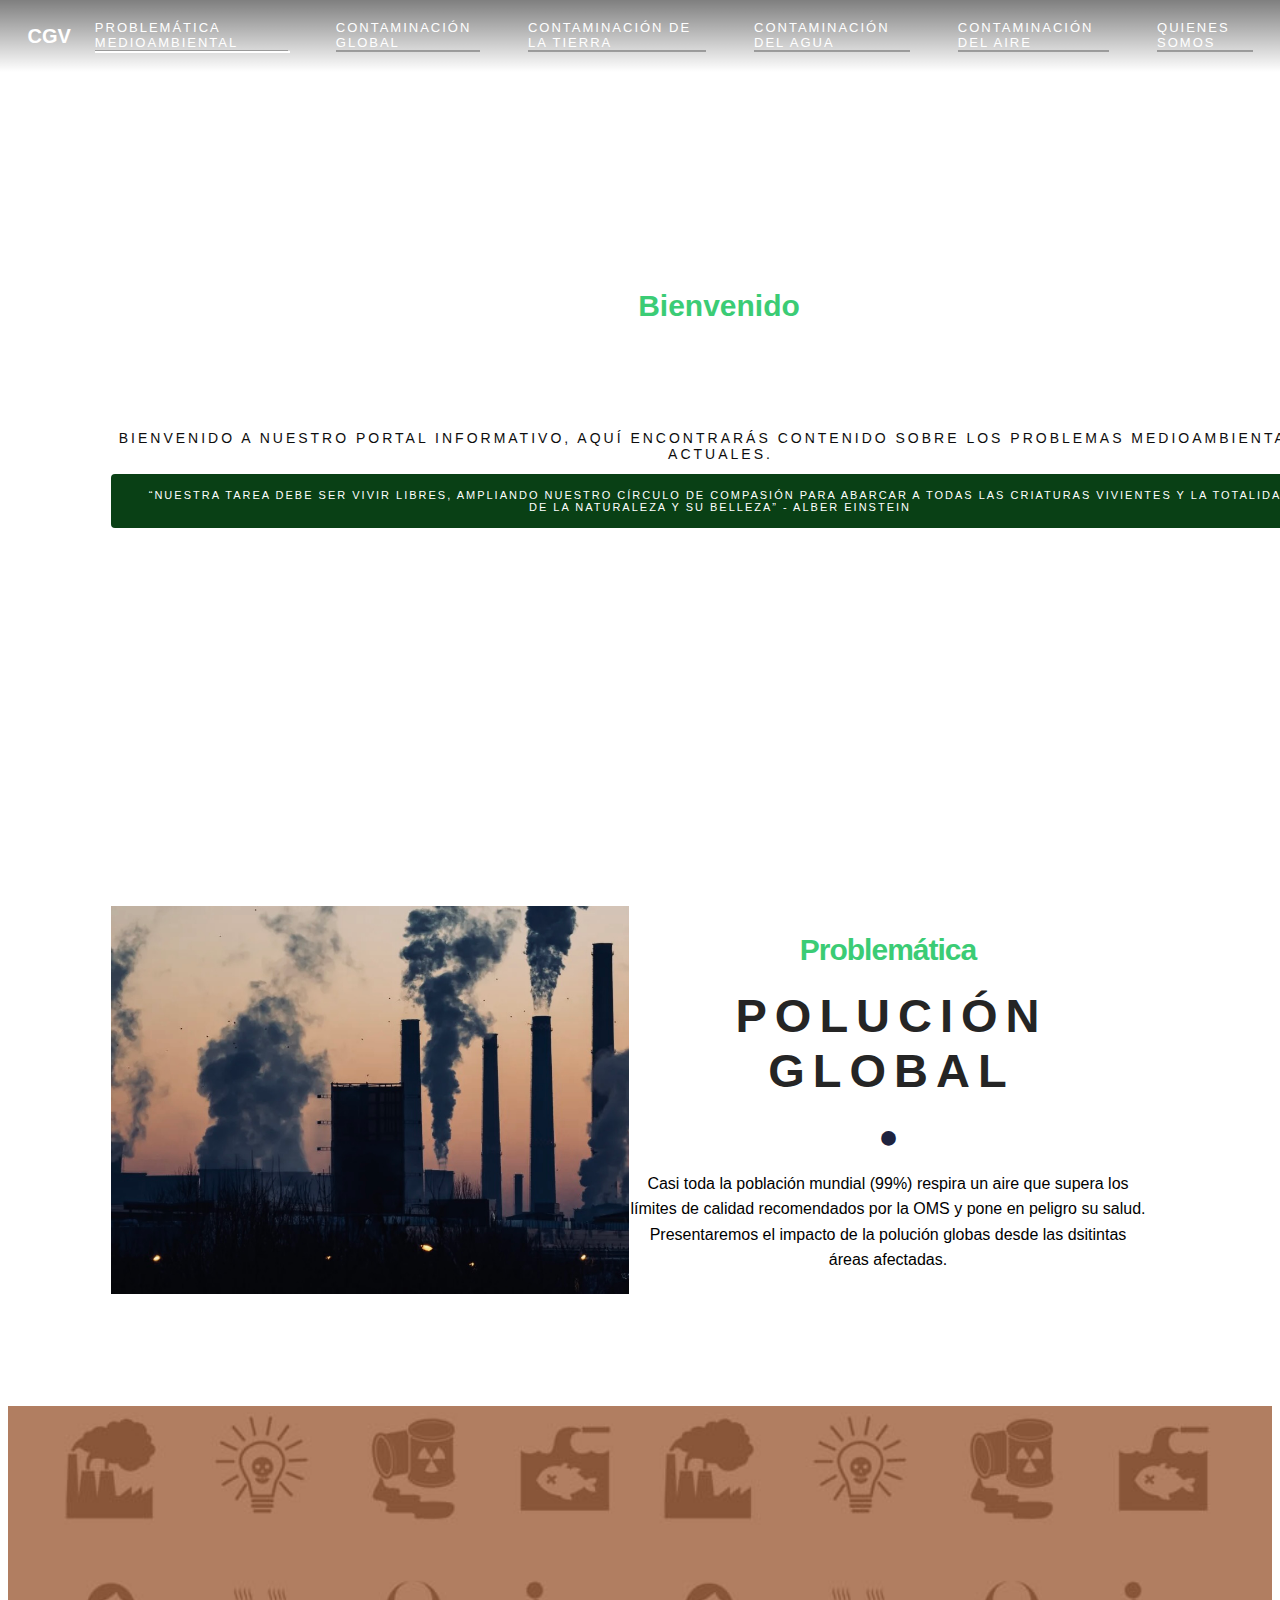
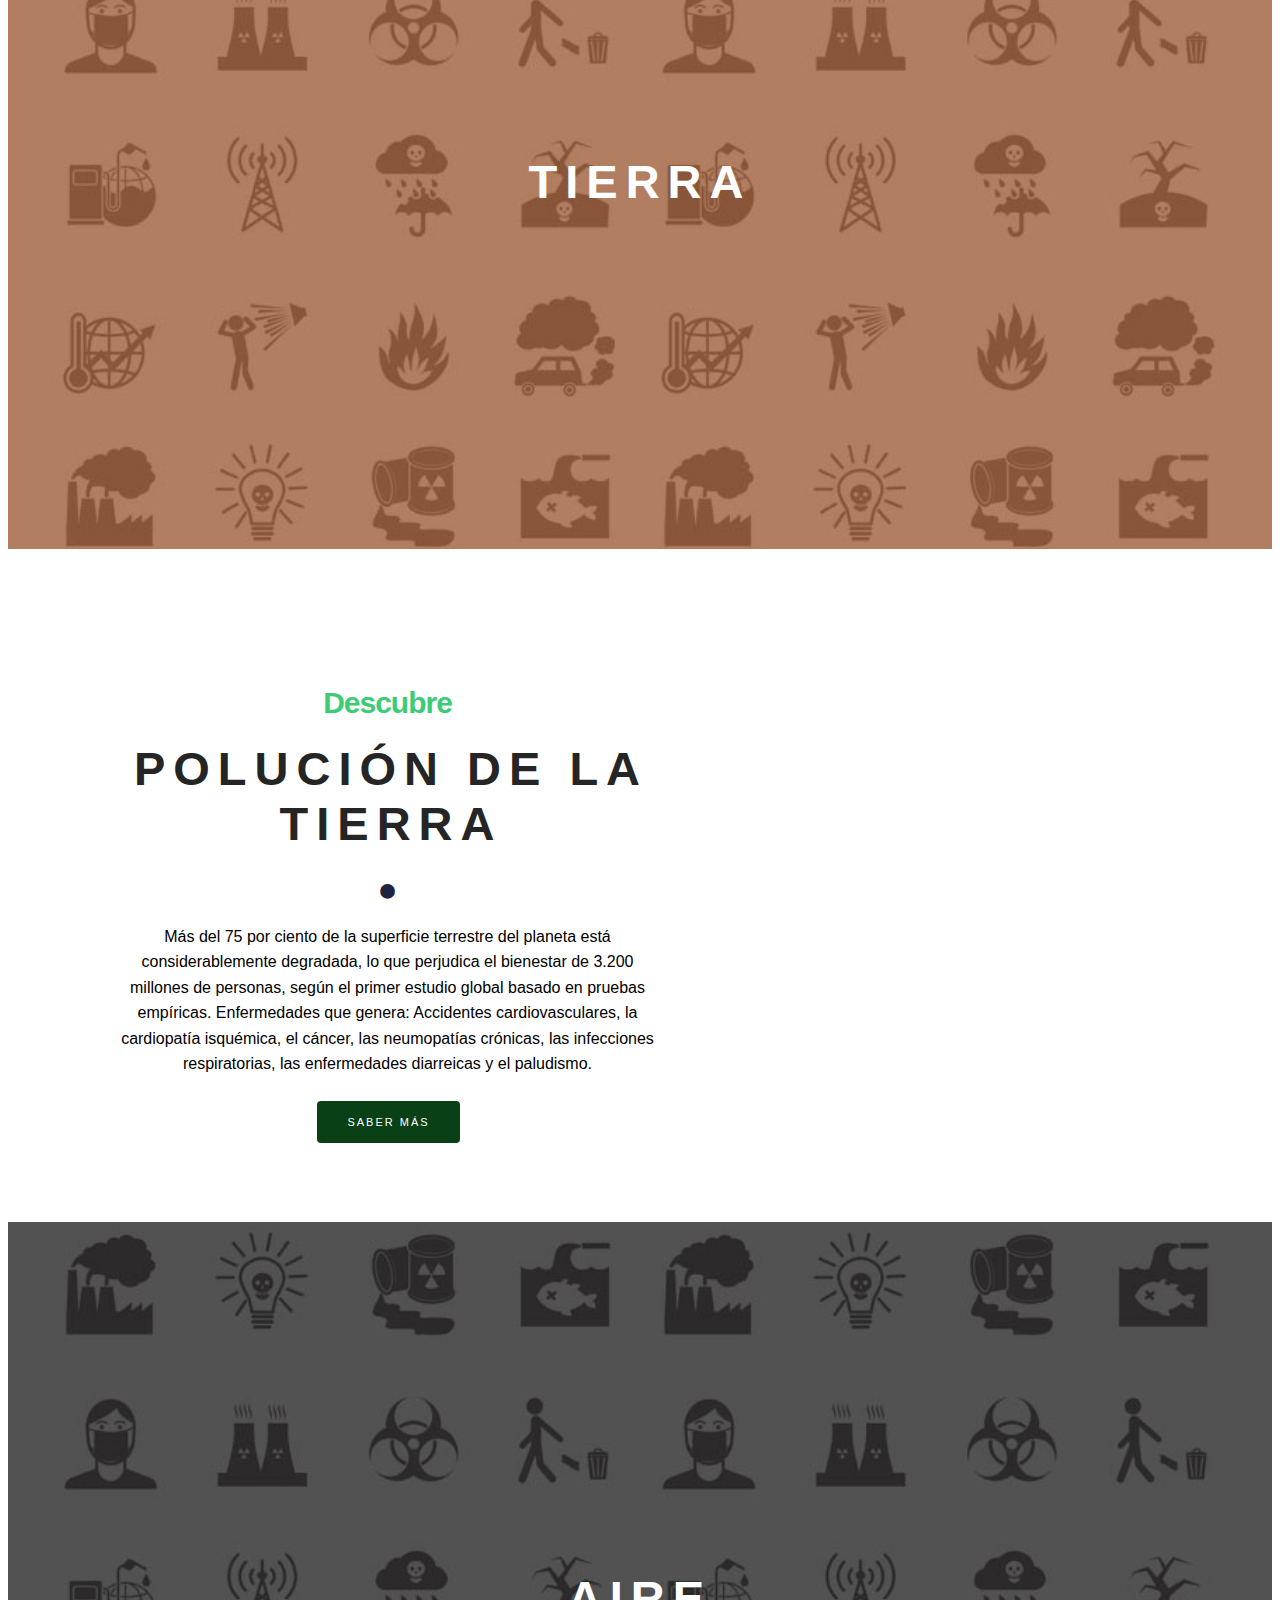
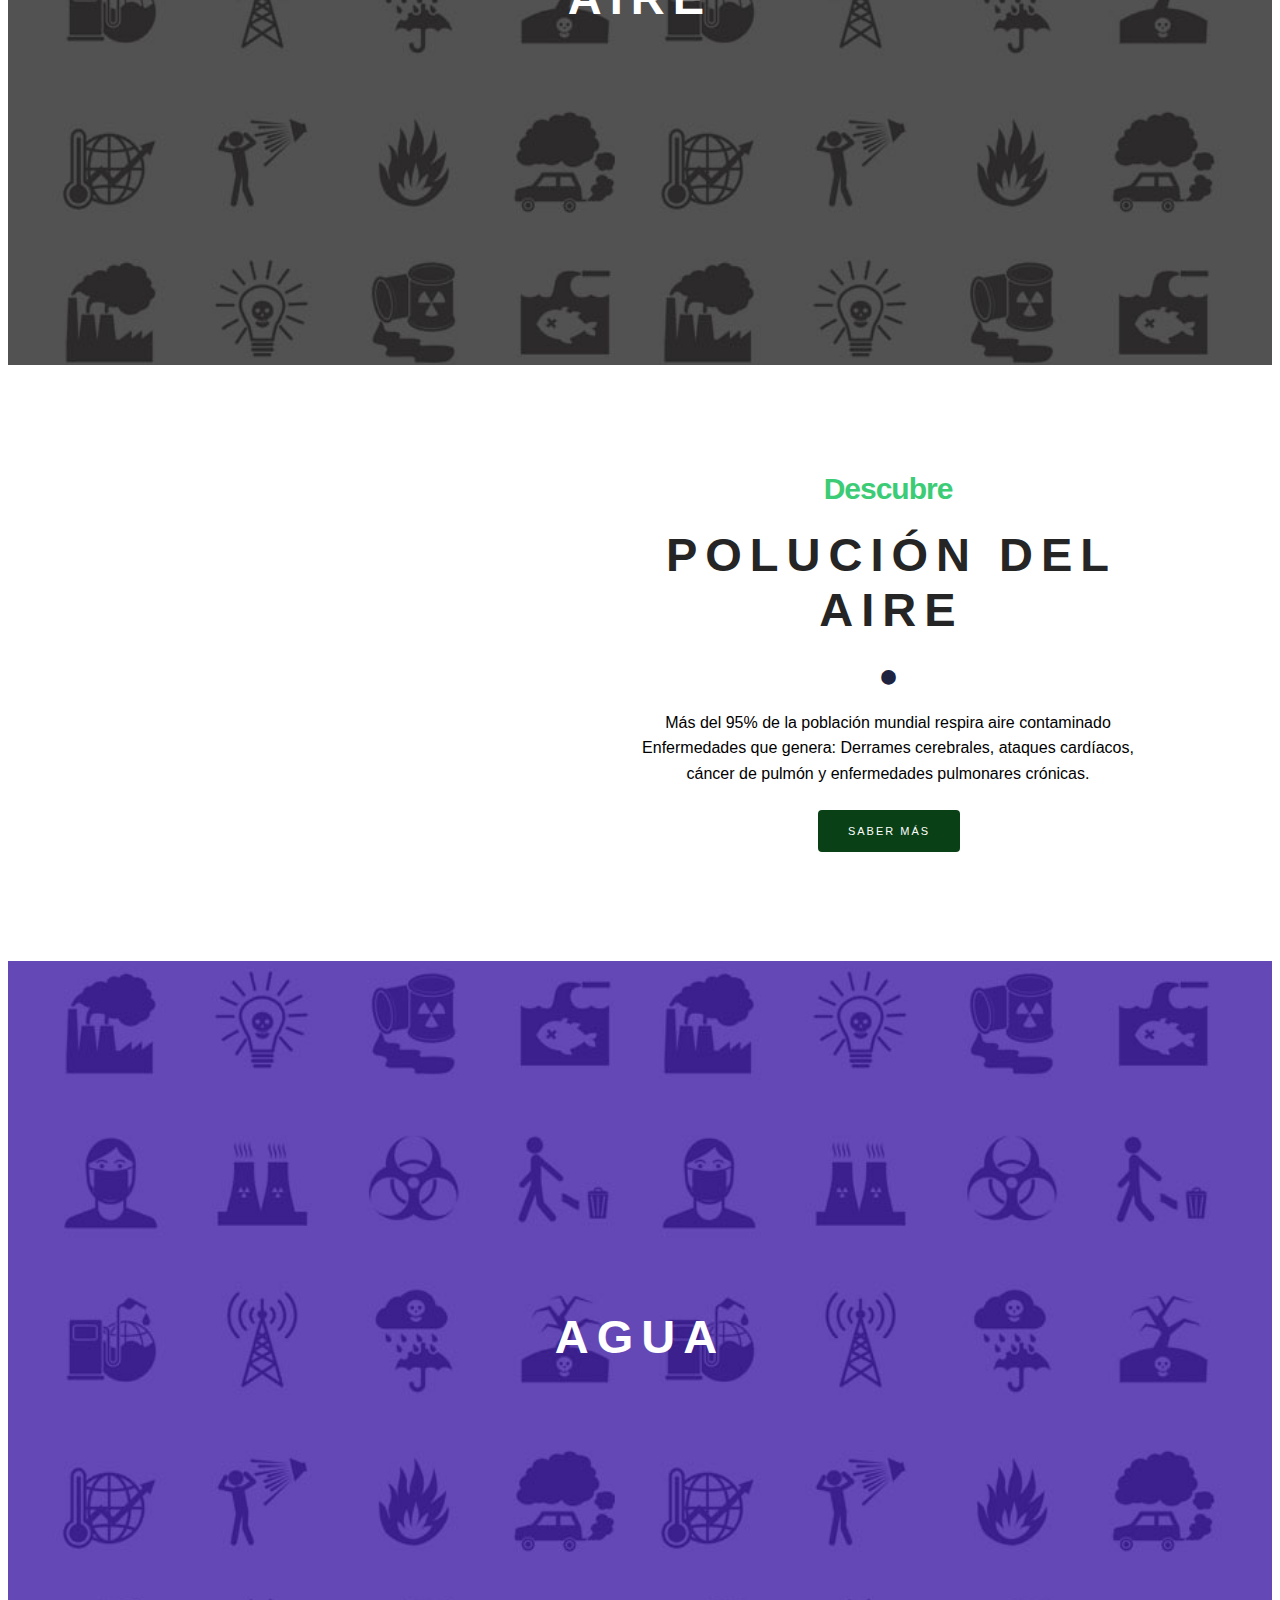
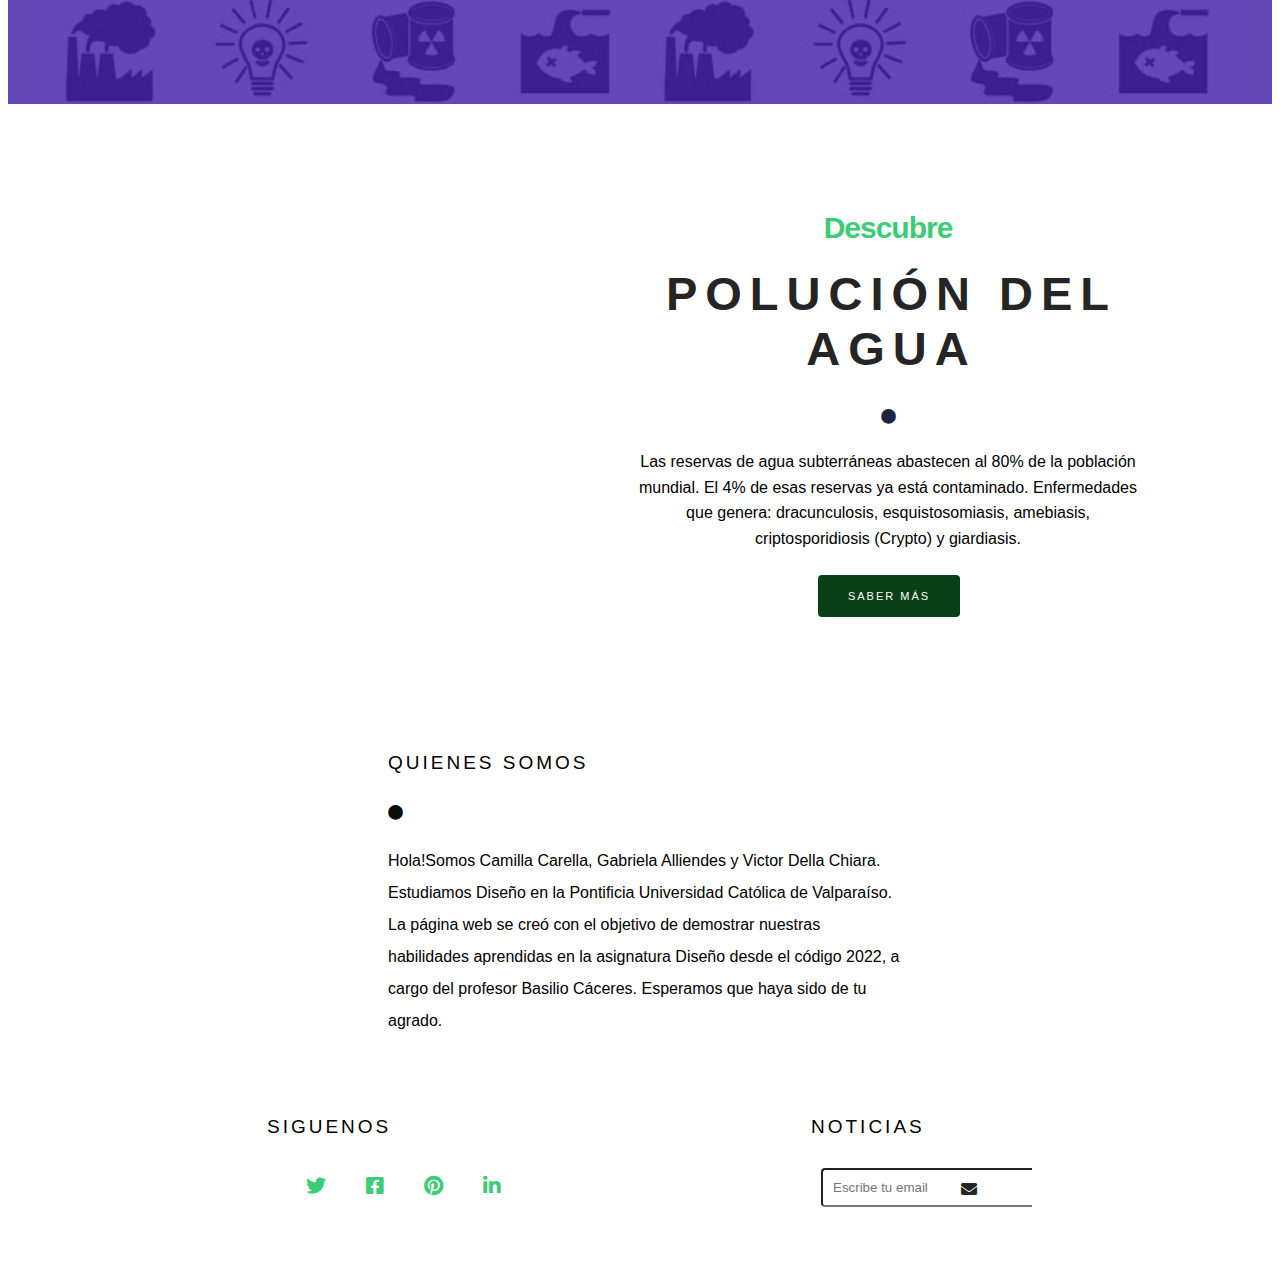
==== commit e792bb8b: "polucion" ====
--- a/index.html
+++ b/index.html
@@ -77,9 +77,9 @@
                         </div>
                     </div>
                     <p>
-                        Casi toda la población mundial (99%) respira un aire que supera los límites de calidad recomendados por la OMS y pone en peligro su salud.
+                        Casi toda la población mundial (99%) respira un aire que supera los límites de calidad recomendados por la OMS y pone en peligro su salud. Presentaremos el impacto de la polución globas desde las dsitintas áreas afectadas.
                                         </p>
-                    <a href="#" class="btn cta-btn">Información</a>
+                    
                 </div>
 
             </div>
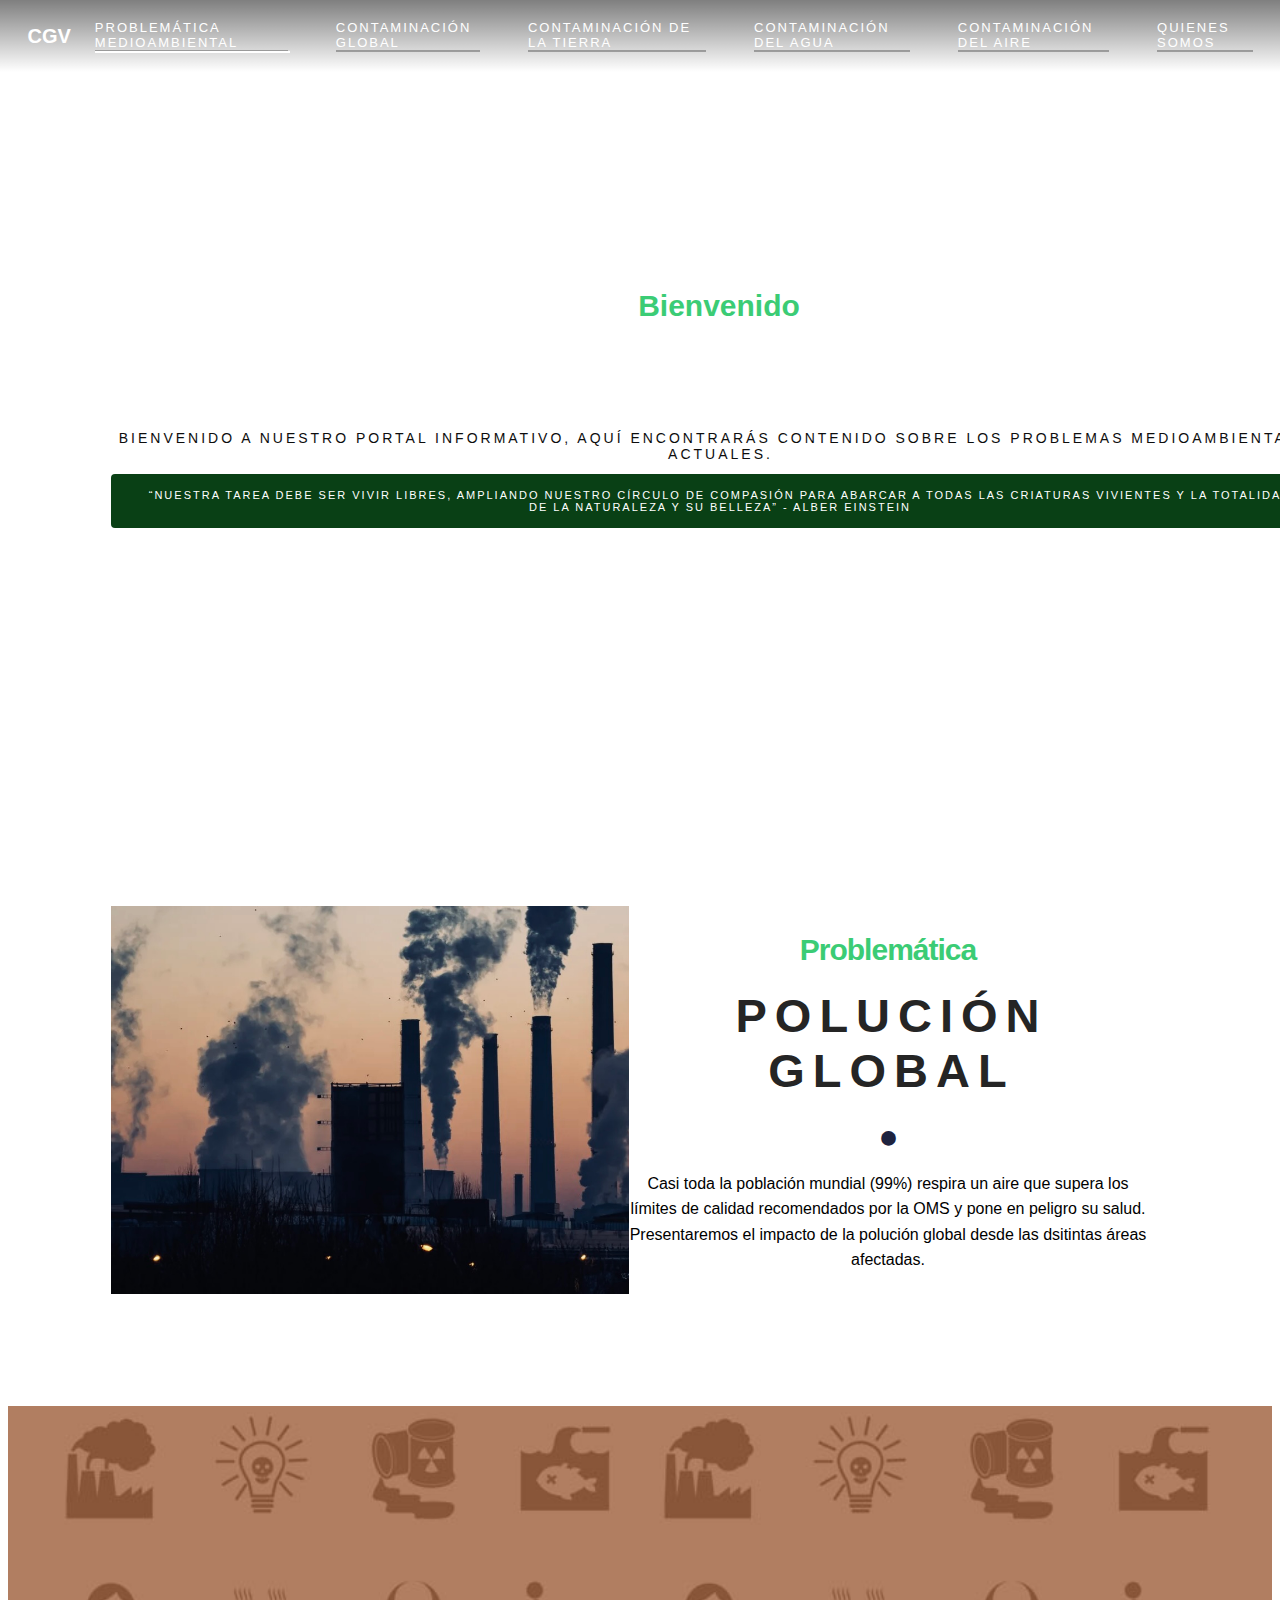
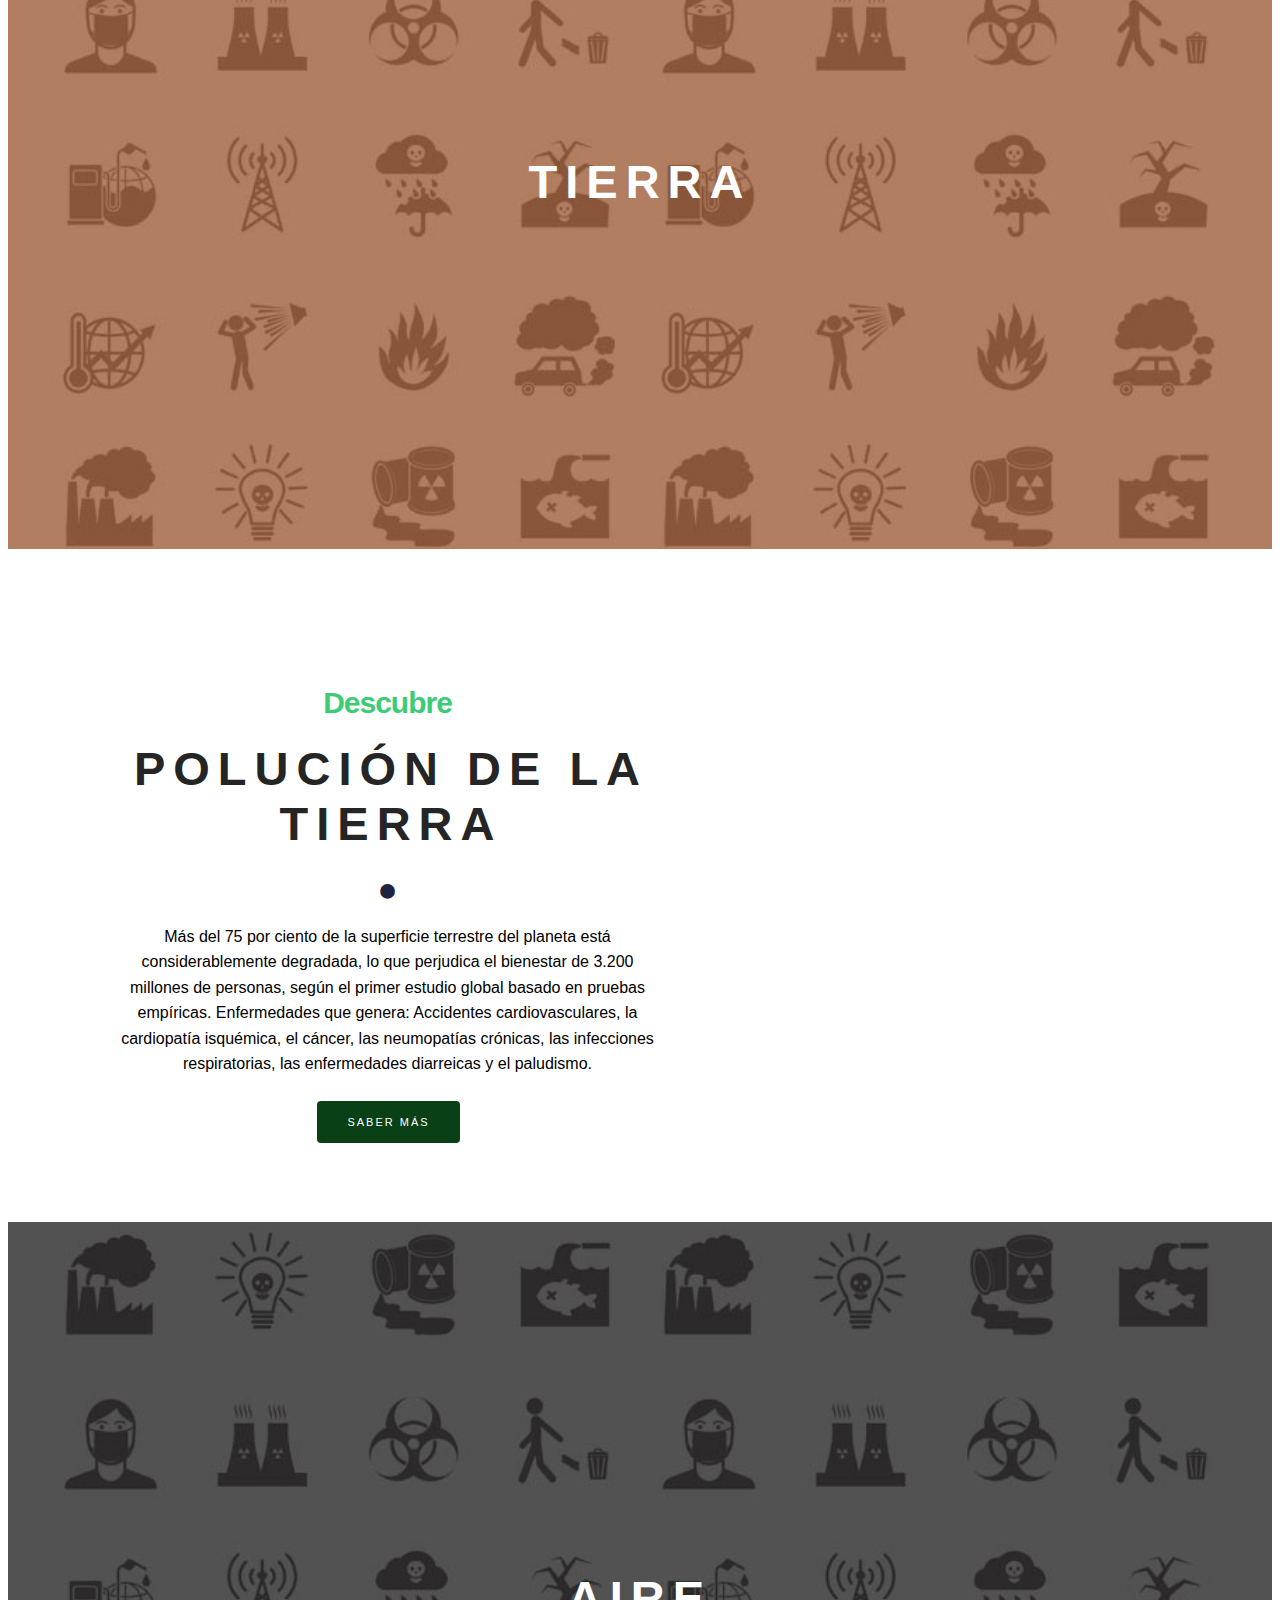
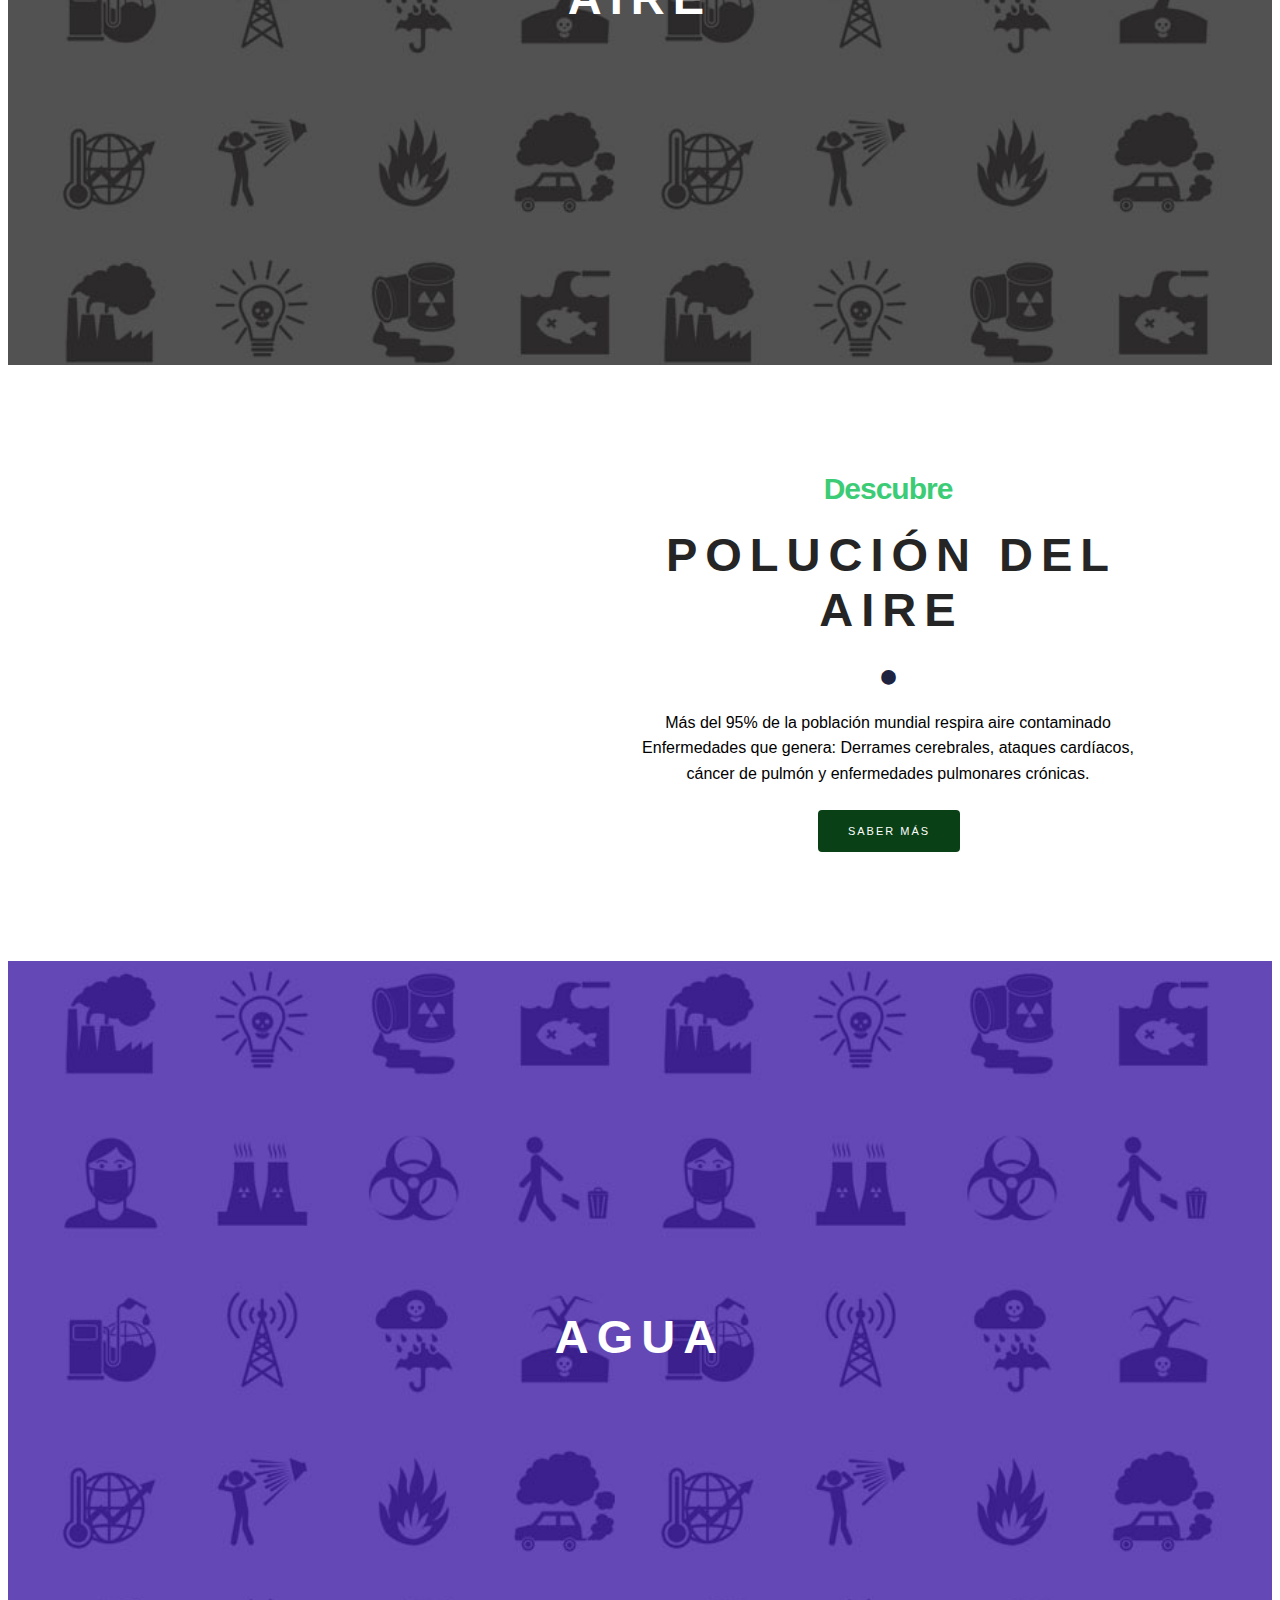
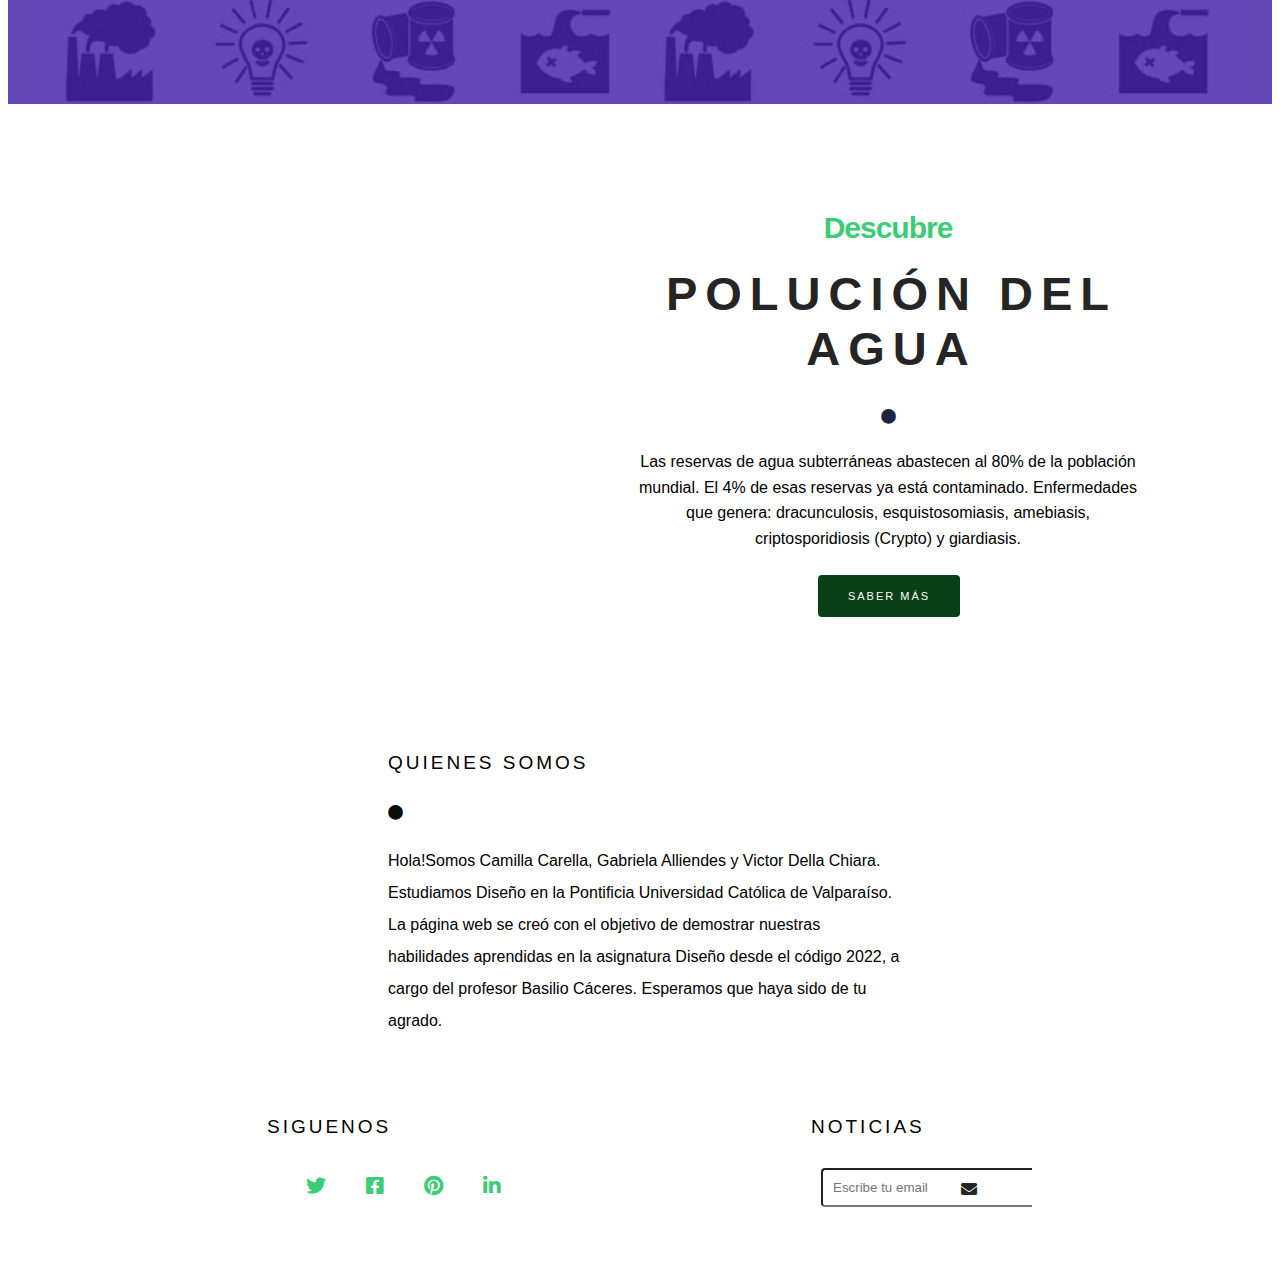
==== commit ea24cb42: "oi" ====
--- a/index.html
+++ b/index.html
@@ -77,7 +77,7 @@
                         </div>
                     </div>
                     <p>
-                        Casi toda la población mundial (99%) respira un aire que supera los límites de calidad recomendados por la OMS y pone en peligro su salud. Presentaremos el impacto de la polución globas desde las dsitintas áreas afectadas.
+                        Casi toda la población mundial (99%) respira un aire que supera los límites de calidad recomendados por la OMS y pone en peligro su salud. Presentaremos el impacto de la polución global desde las dsitintas áreas afectadas.
                                         </p>
                     
                 </div>
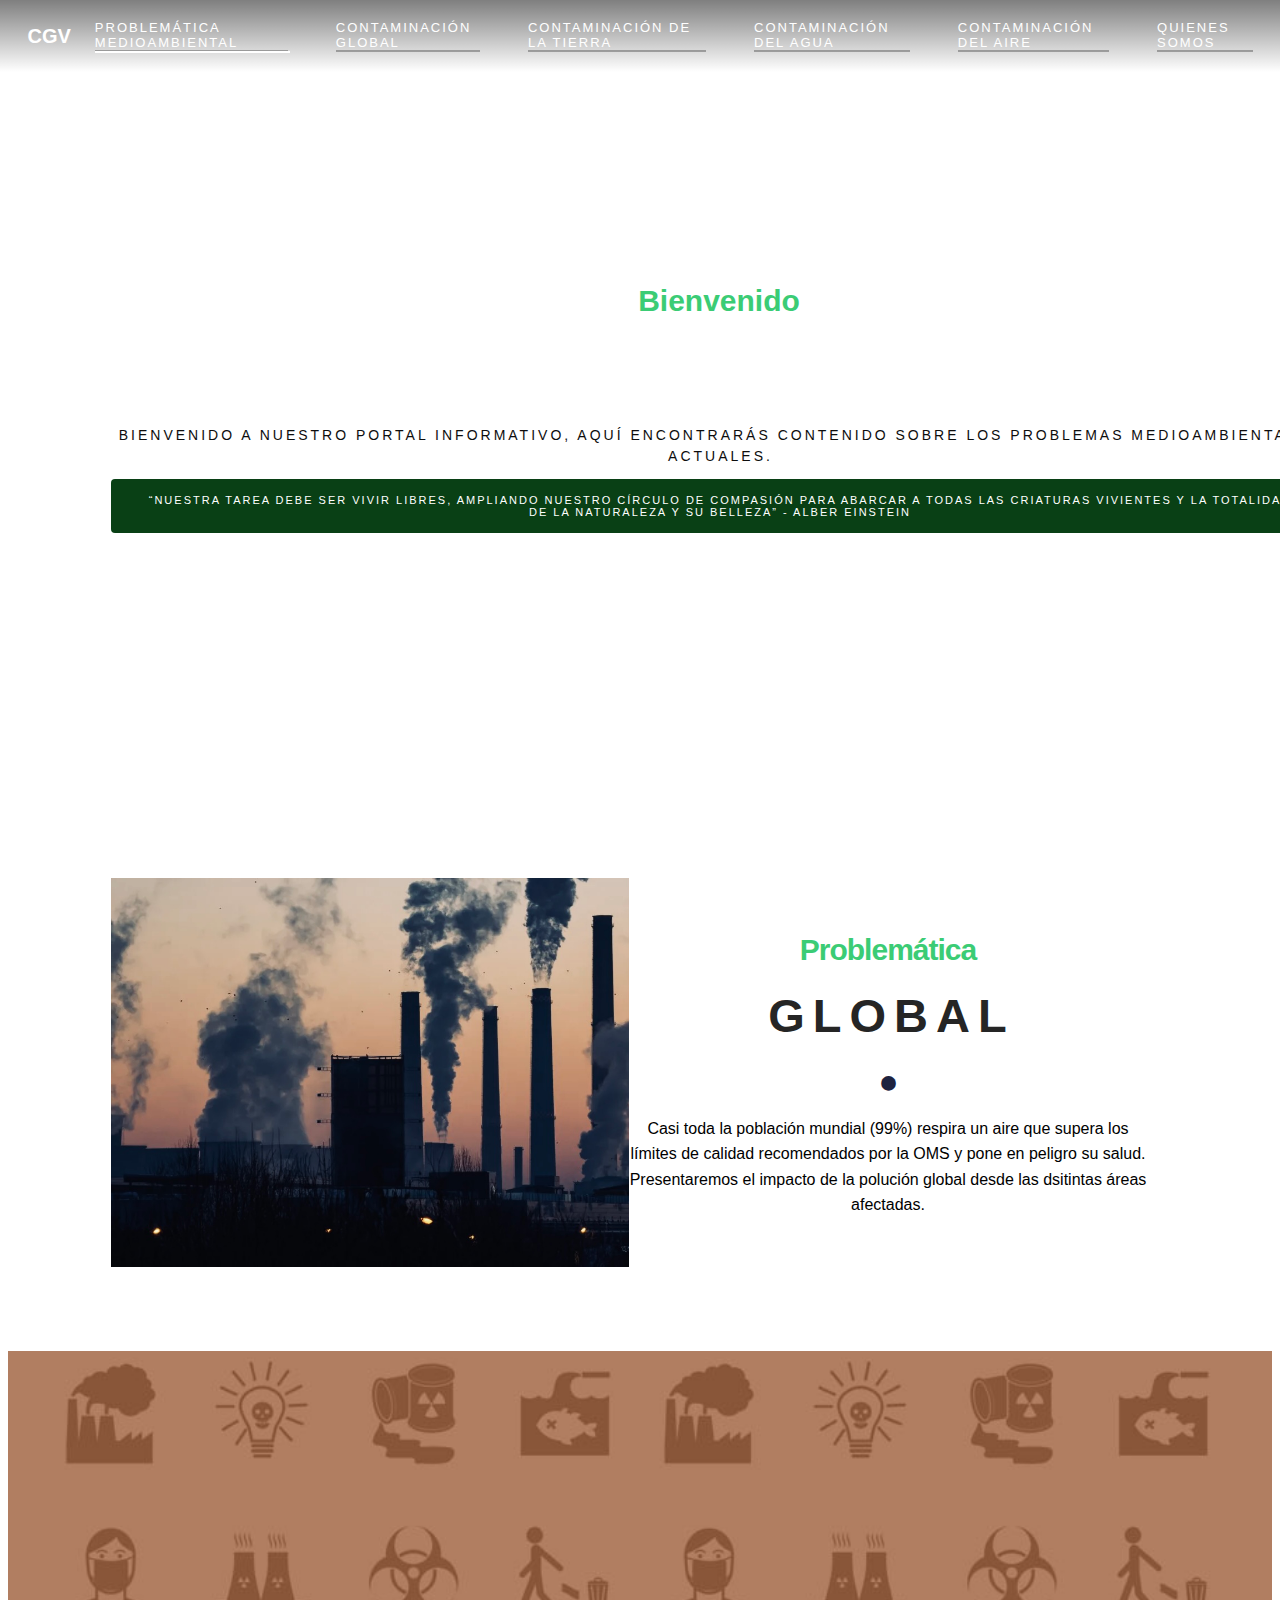
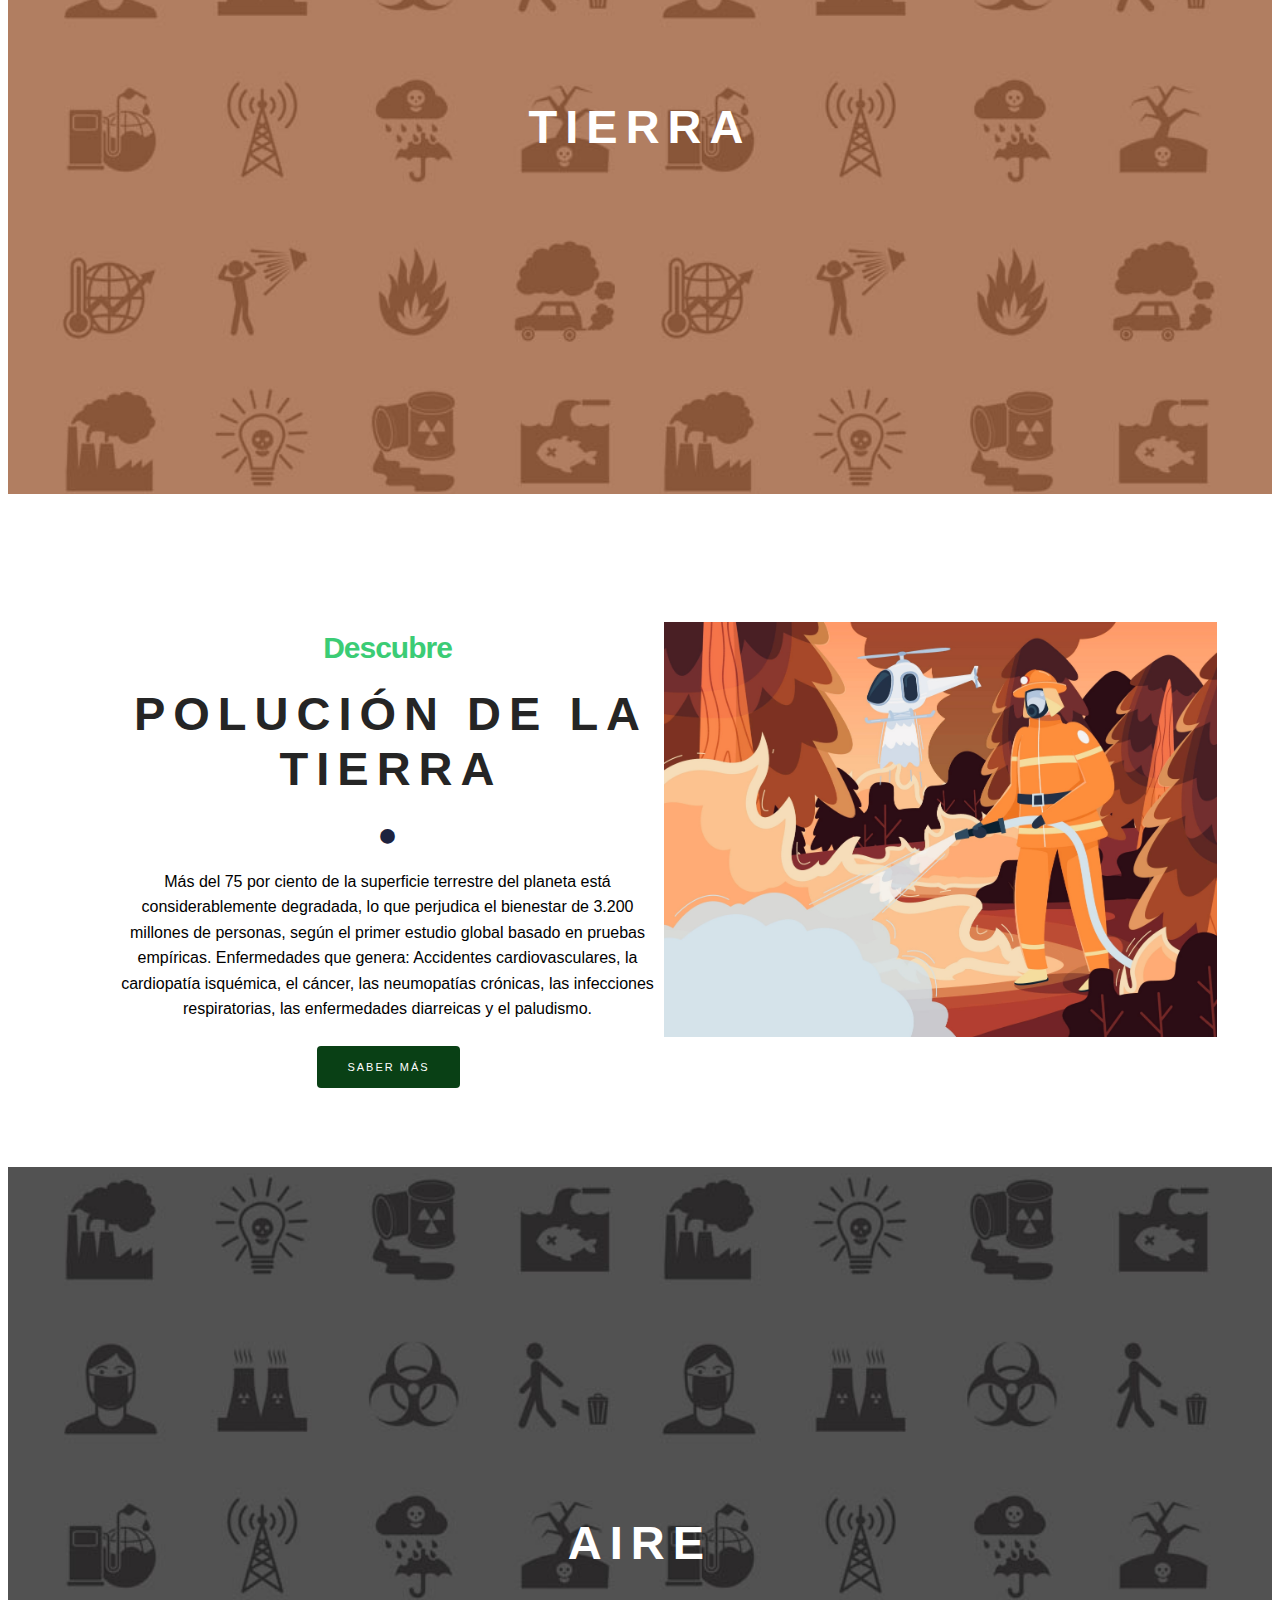
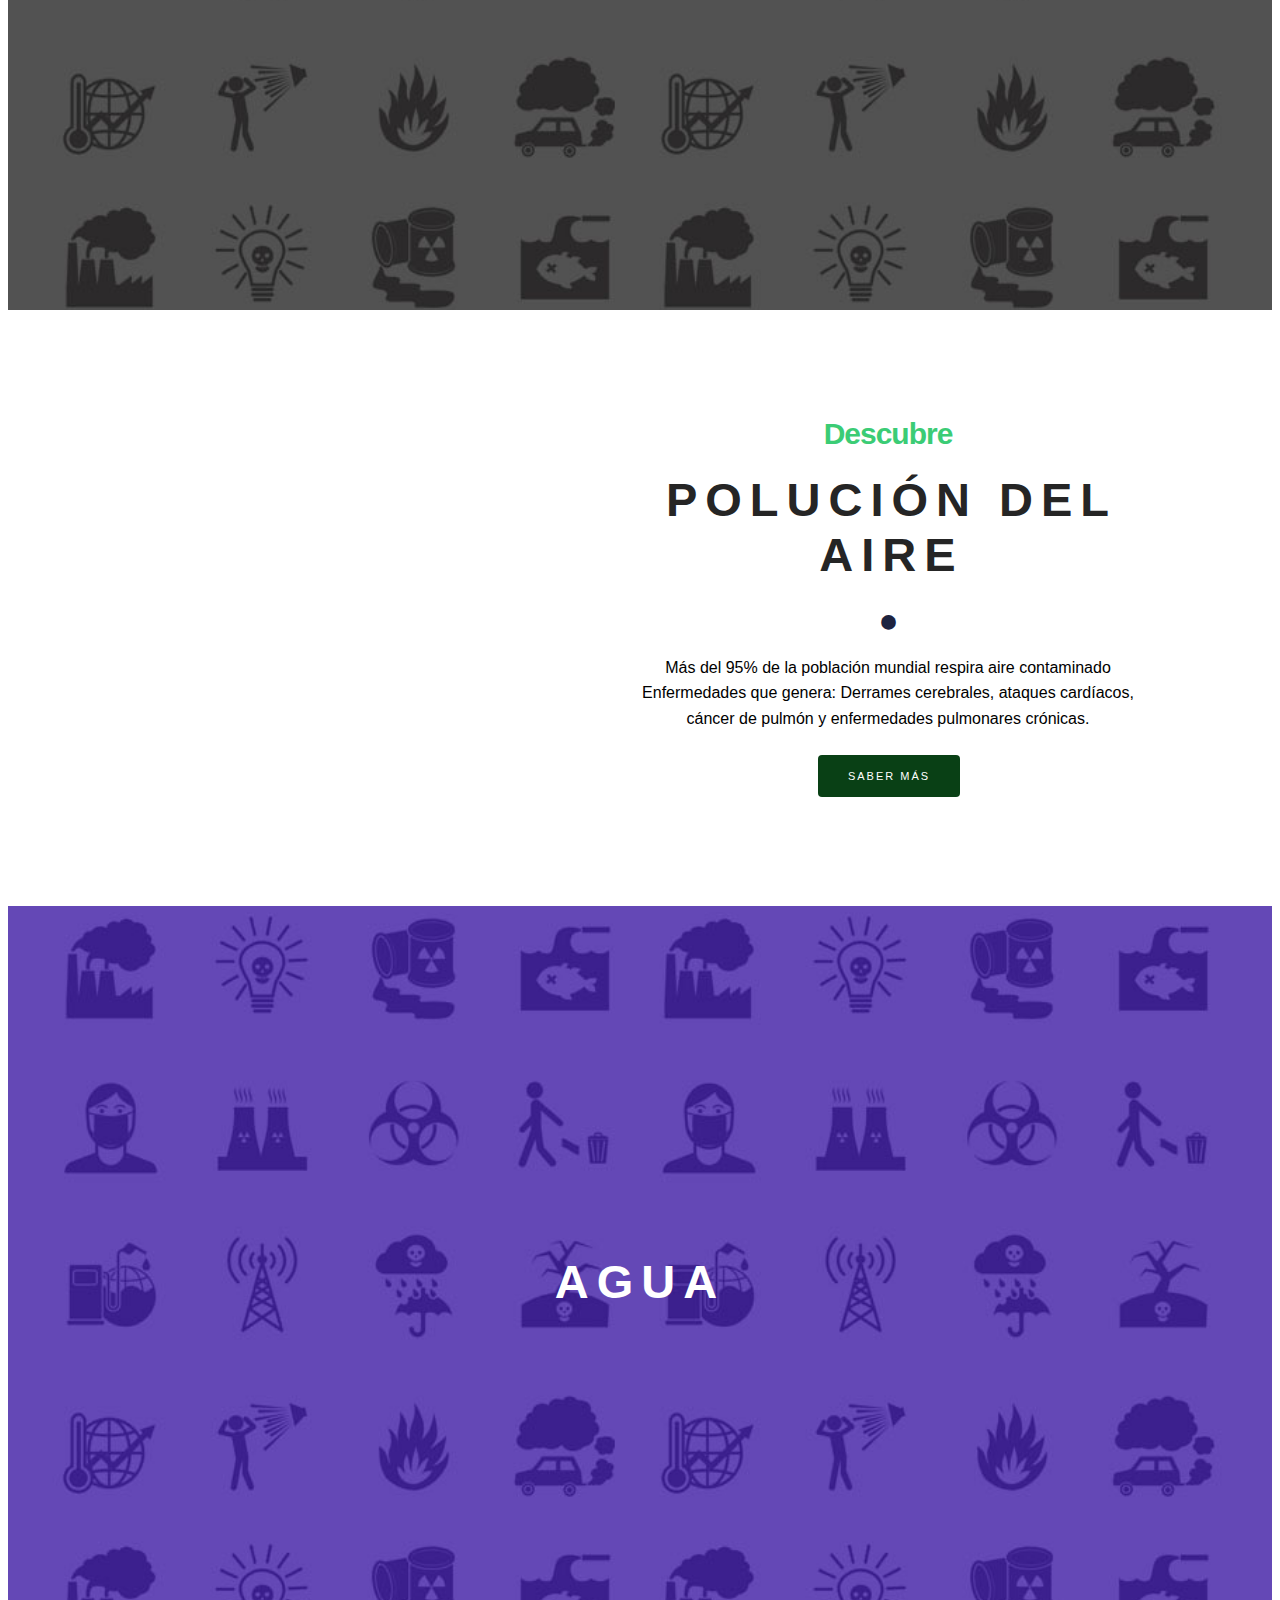
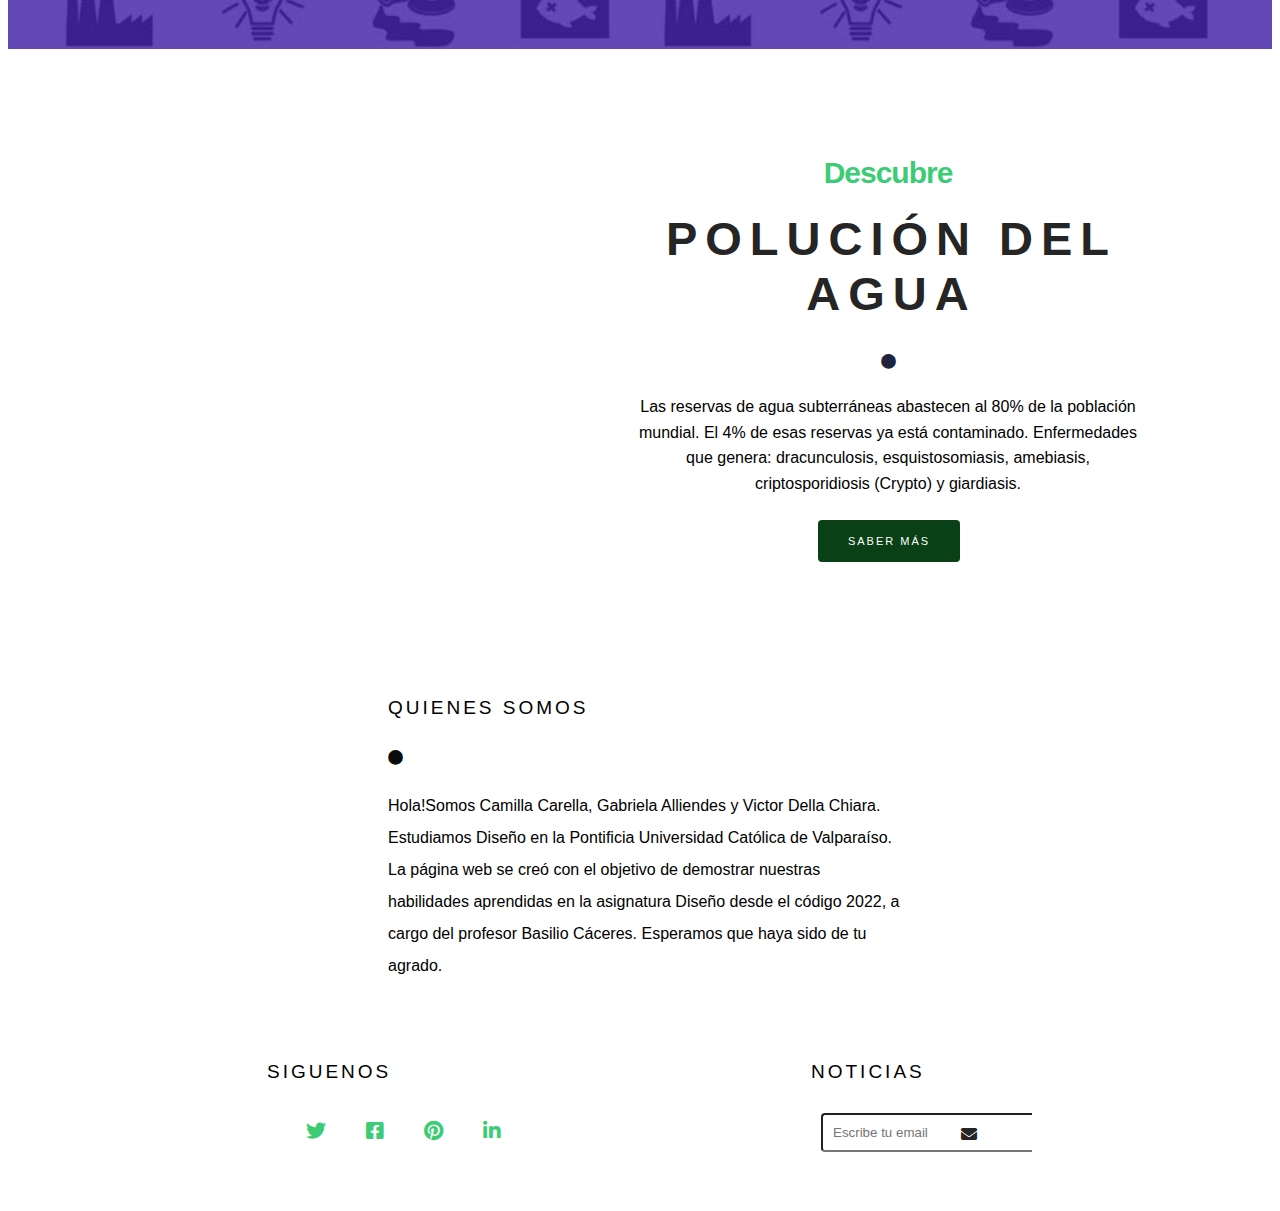
==== commit 22427e50: "a" ====
--- a/index.html
+++ b/index.html
@@ -63,7 +63,7 @@
         <div class="container">
             <div class="res-info">
                 <div>
-                    <img src="img/Tipos-de-contaminacion3.jpg.jpg" alt="">
+                    <img src="img/contaminacionglobalp1.jpg" alt="">
                 </div>
             
                 <div class="res-des pad-rig">
@@ -71,7 +71,7 @@
                         <h2 class="h2-sub">
                             <span class="fil">P</span>roblemática
                         </h2>
-                        <h1 class="head hea-dark">Polución Global</h1>
+                        <h1 class="head hea-dark">Global</h1>
                         <div class="circle">
                             <i class="fas fa-circle"></i>
                         </div>
@@ -120,7 +120,7 @@
                     <a href="indextierra.html" class="btn cta-btn">Saber más</a>
                 </div>
                 <div class="images">
-                    <img src="img/InicioContaminaciónTierra.jpg" alt="">
+                    <img src="img/contaminaciontierrap1.jpg" alt="">
                     
                 </div>
 
--- a/style.css
+++ b/style.css
@@ -1,5 +1,6 @@
 sGlobales
 *,
+
 *::before,
 *::after {
     margin: 0;
@@ -192,6 +193,7 @@
     margin-bottom: 1.2rem;
     letter-spacing: 3px;
     margin-right: -3px;
+    line-height: 1.5;
 }
 
 .btn {
@@ -257,7 +259,7 @@
 
 
 .taste {
-    background: url("img/Fondo.I\ Tierra.jpg") center no-repeat;
+    background: url("img/fondo-itierra.jpg") center no-repeat;
     background-size:cover;
 }
 
@@ -282,7 +284,7 @@
 }
 
 .pb {
-    background: url("img/Fondo.I\ Aire1.jpg") center no-repeat;
+    background: url("img/fondo-iaire.jpg") center no-repeat;
     background-size: cover;
 }
 
@@ -300,7 +302,7 @@
 }
 
 .pi {
-    background: url("img/Fondo.I\ Agua.jpg") center no-repeat;
+    background: url("img/fondo-iagua.jpg") center no-repeat;
     background-size: cover;
 }
 
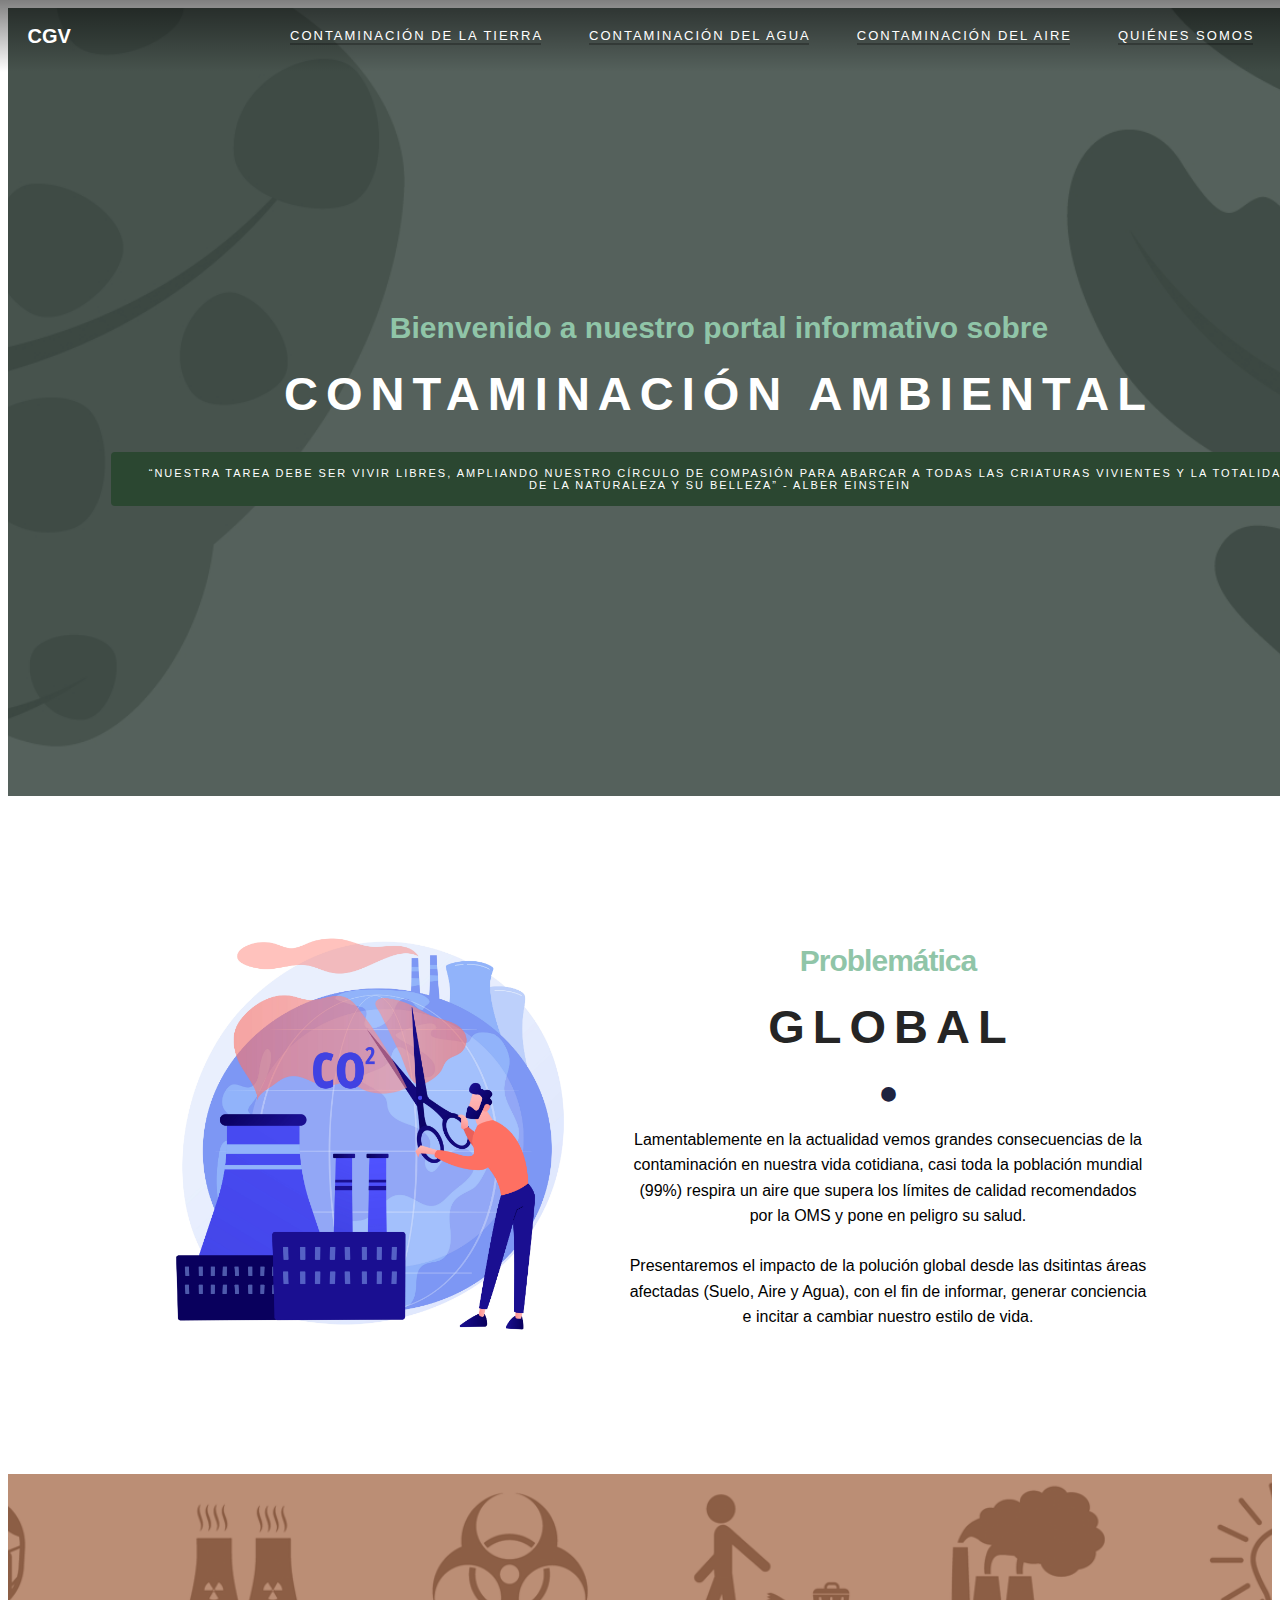
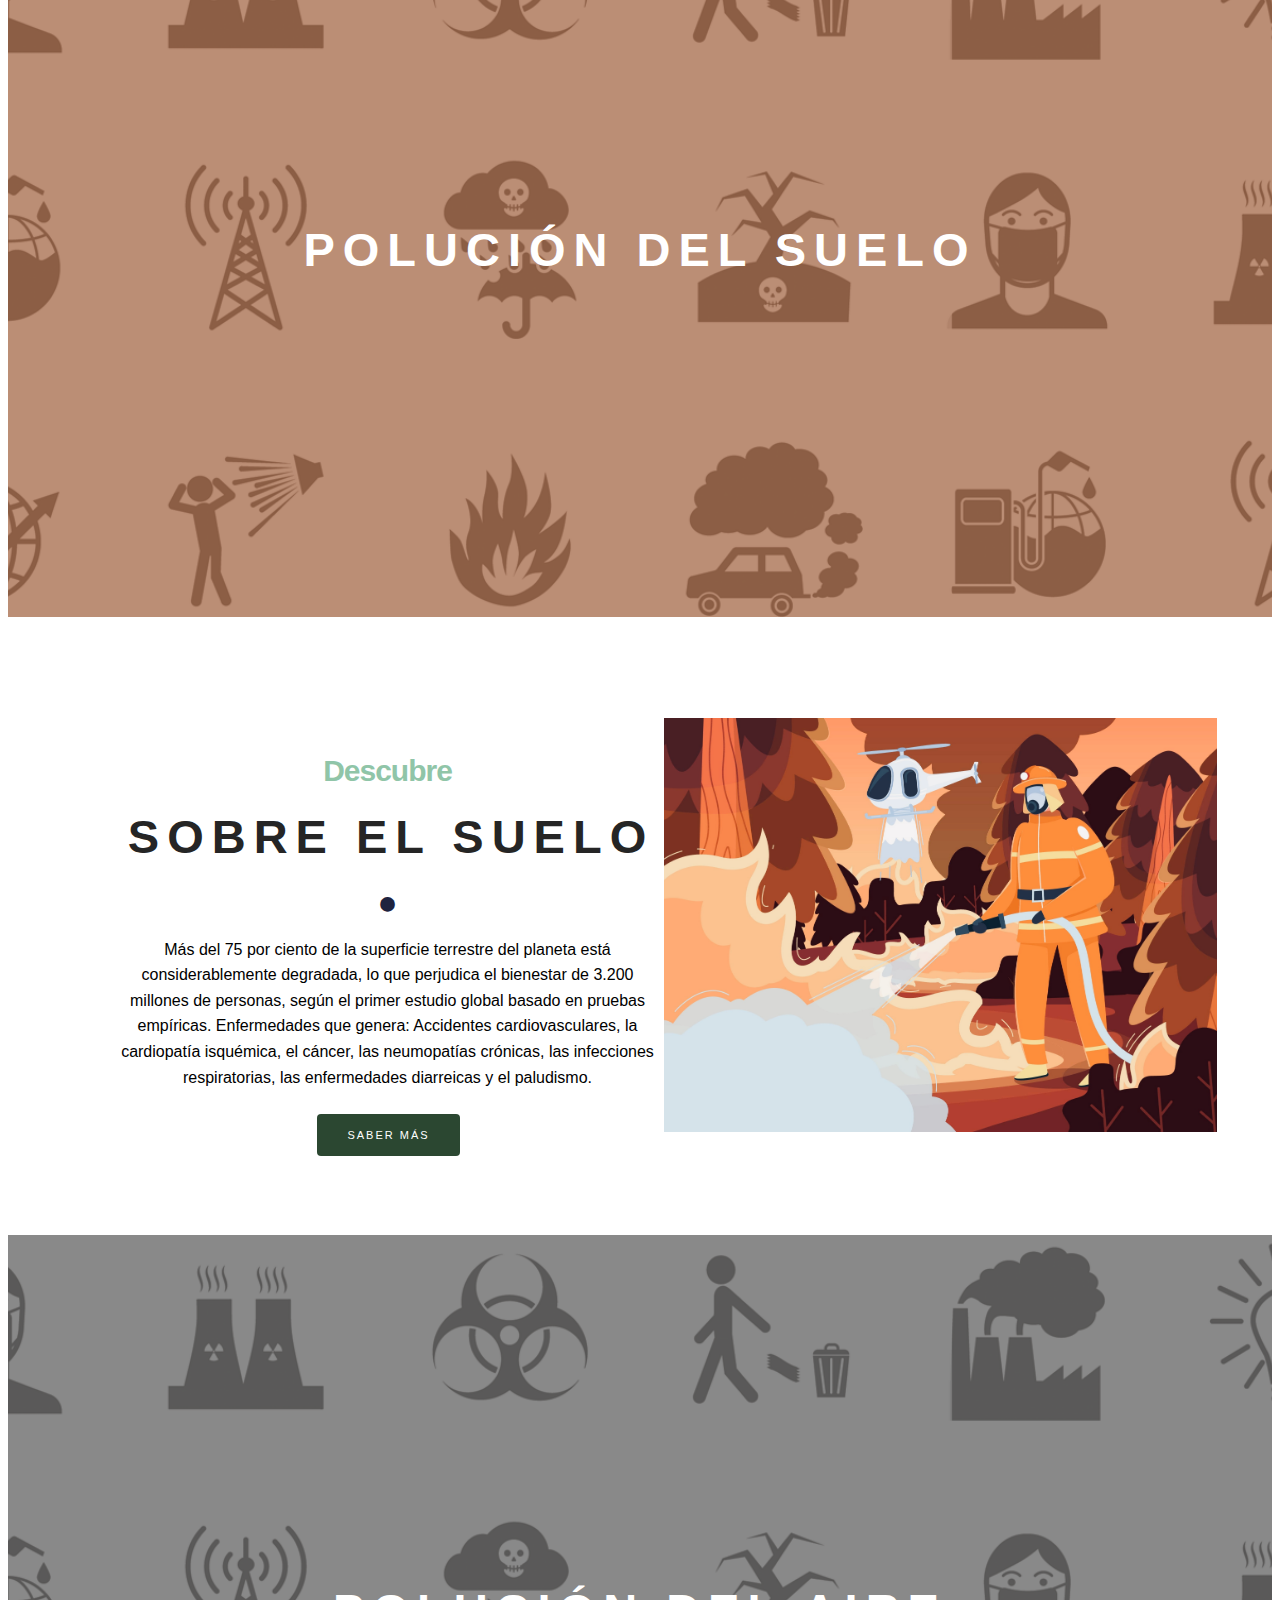
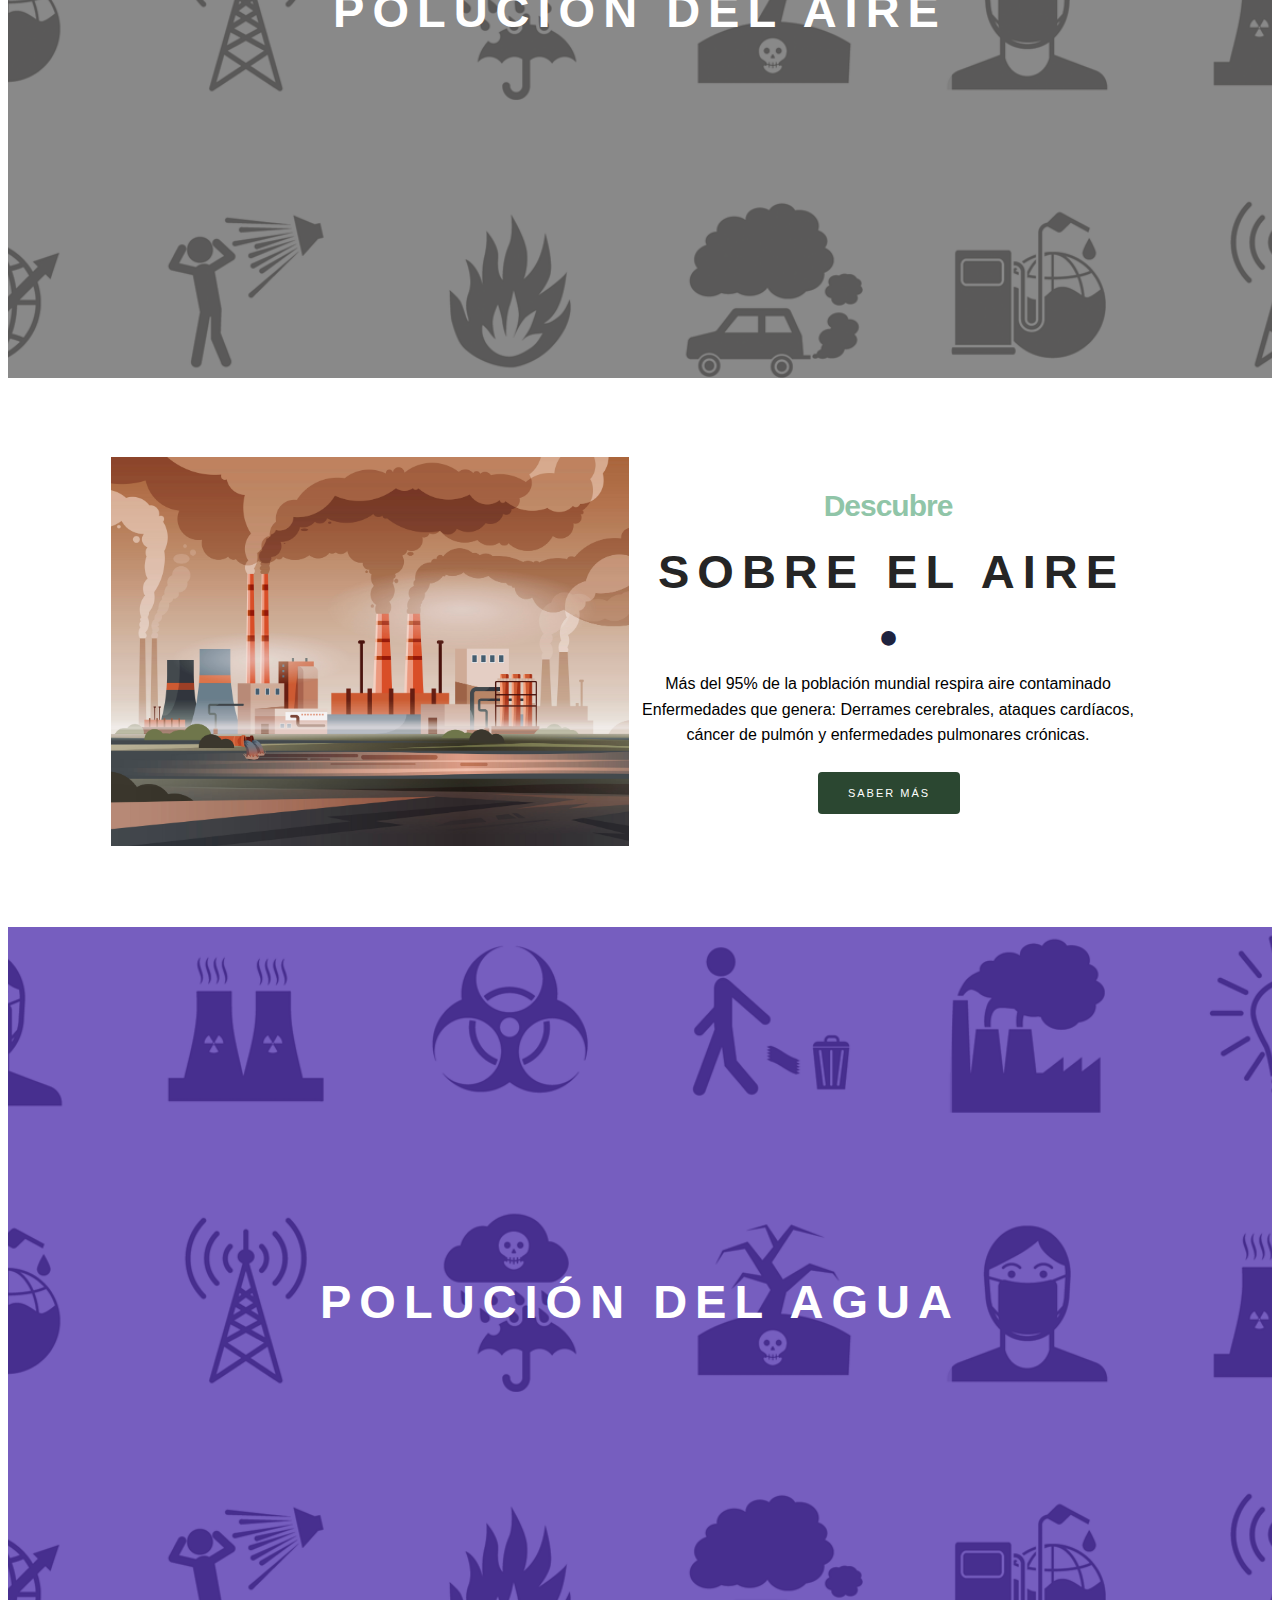
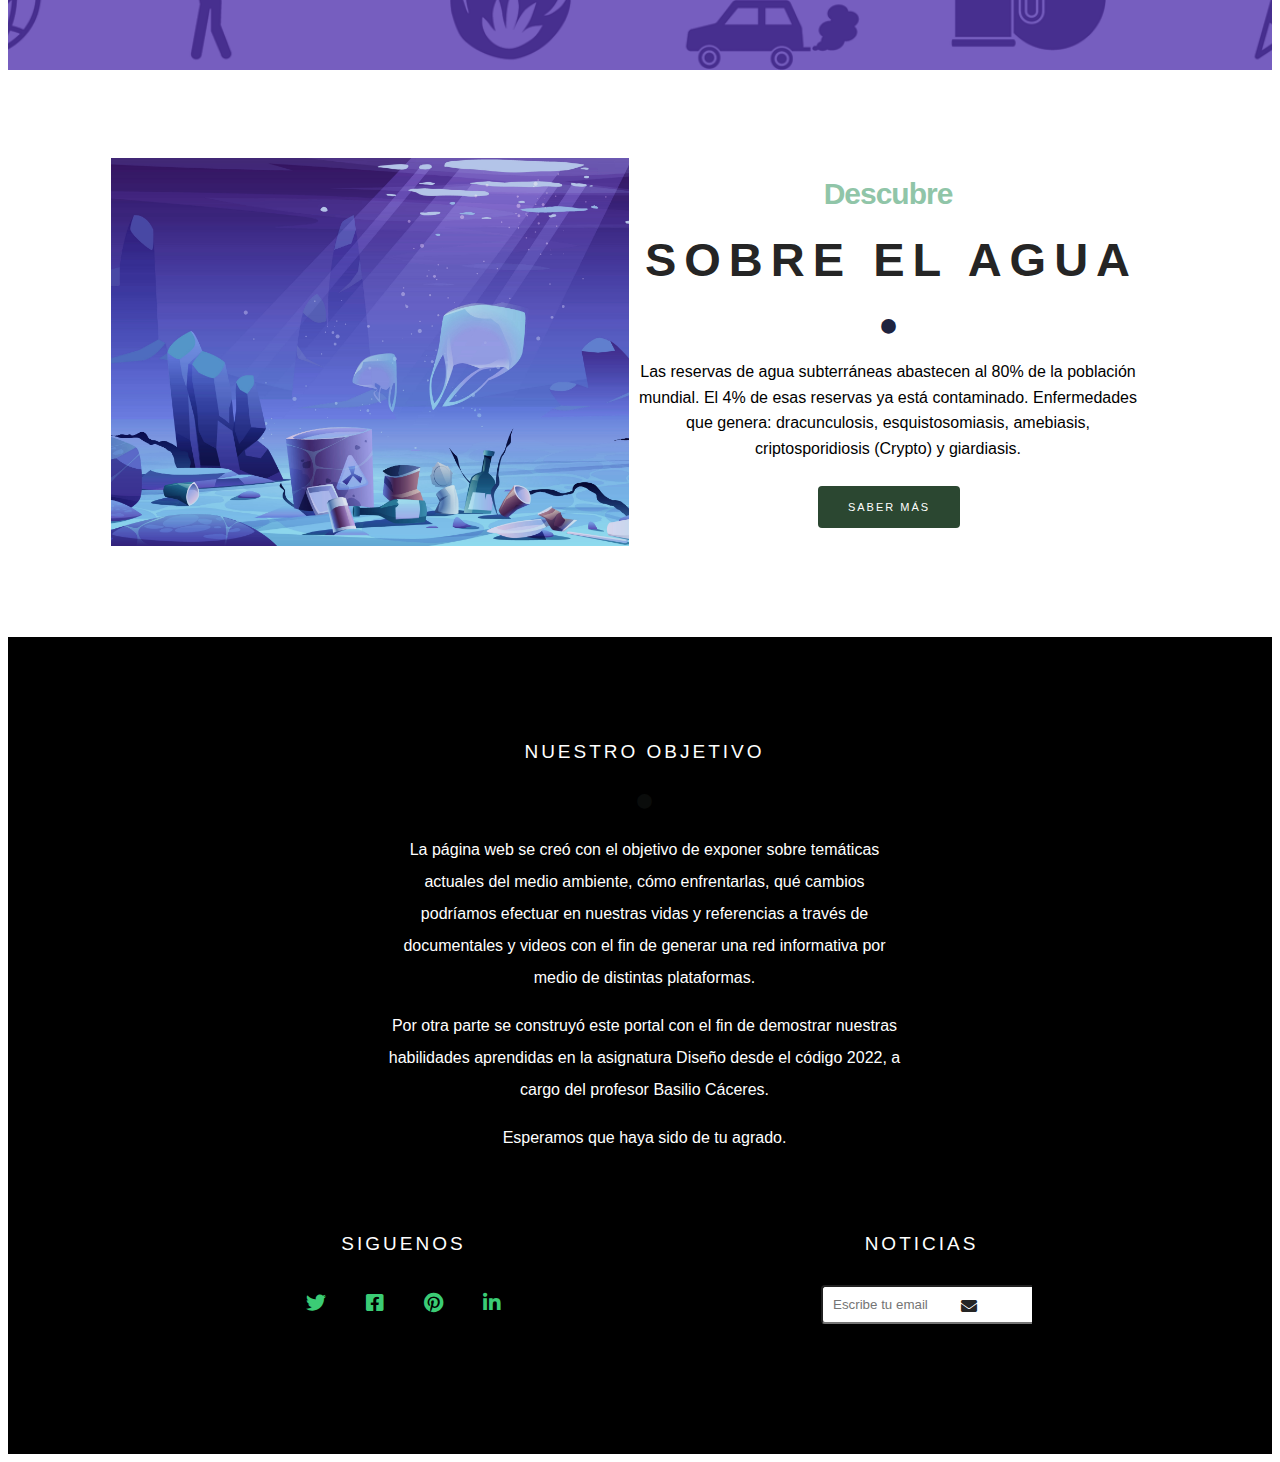
==== commit f0ddb334: "g" ====
--- a/index.html
+++ b/index.html
@@ -19,12 +19,7 @@
                 </div>
                 <a href="#" class="logo">CGV</a>
                 <ul class="nav-list">
-                    <li class="nav-item">
-                        <a href="#" class="nav-link active">Problemática Medioambiental</a>
-                   
-                    <li class="nav-item">
-                        <a href="#" 
-                           class="nav-link ">Contaminación Global</a>
+                
                     </li>
                     <li class="nav-item">
                         <a href="#" class="nav-link ">Contaminación de la tierra </a>
@@ -36,7 +31,7 @@
                         <a href="#" class="nav-link ">Contaminación del aire</a>
                      </li>
                     <li class="nav-item">
-                        <a href="#" class="nav-link ">  Quienes Somos</a>
+                        <a href="#" class="nav-link ">  Quiénes Somos</a>
                     </li>
                 </ul>
             </nav>
@@ -47,13 +42,11 @@
     <section class="hero" id="hero">
         <div class="container">
             <h2 class="h2-sub">
-                <span class="fil">B</span>ienvenido
+                <span class="fil">B</span>ienvenido a nuestro portal informativo sobre
             </h2>
             <h1 class="head">Contaminación Ambiental </h1>
             <div class="he-des">
-                <h5>Bienvenido a nuestro portal informativo, aquí encontrarás contenido sobre los problemas medioambientales actuales. 
-                </h5>
-                <a href="#" class="btn cta-btn">“Nuestra tarea debe ser vivir libres, ampliando nuestro círculo de compasión para abarcar a todas las criaturas vivientes y la totalidad de la naturaleza y su belleza” - Alber Einstein
+                <a href="https://www.youtube.com/watch?v=zeLIGu8l9OY" class="btn cta-btn">“Nuestra tarea debe ser vivir libres, ampliando nuestro círculo de compasión para abarcar a todas las criaturas vivientes y la totalidad de la naturaleza y su belleza” - Alber Einstein
                 </a>
             </div>
         </div>
@@ -63,7 +56,7 @@
         <div class="container">
             <div class="res-info">
                 <div>
-                    <img src="img/contaminacionglobalp1.jpg" alt="">
+                    <img src="img/mundomuere.jpg" alt="">
                 </div>
             
                 <div class="res-des pad-rig">
@@ -77,7 +70,9 @@
                         </div>
                     </div>
                     <p>
-                        Casi toda la población mundial (99%) respira un aire que supera los límites de calidad recomendados por la OMS y pone en peligro su salud. Presentaremos el impacto de la polución global desde las dsitintas áreas afectadas.
+                        Lamentablemente en la actualidad vemos grandes consecuencias de la contaminación en nuestra vida cotidiana, casi toda la población mundial (99%) respira un aire que supera los límites de calidad recomendados por la OMS y pone en peligro su salud. </p>
+                        
+                        <p> Presentaremos el impacto de la polución global desde las dsitintas áreas afectadas (Suelo, Aire y Agua), con el fin de informar, generar conciencia e incitar a cambiar nuestro estilo de vida.
                                         </p>
                     
                 </div>
@@ -93,7 +88,7 @@
                 <h2 class="h2-sub">
                     <span class="fil"></span>
                 </h2>
-                <h1 class="head">Tierra</h1>
+                <h1 class="head">Polución del suelo</h1>
             </div>
         </div>
     </section>
@@ -107,7 +102,7 @@
                         <h2 class="h2-sub">
                             <span class="fil">D</span>escubre
                         </h2>
-                        <h1 class="head hea-dark">Polución de la tierra</h1>
+                        <h1 class="head hea-dark">Sobre el suelo</h1>
                         <div class="circle">
                             <i class="fas fa-circle"></i>
                         </div>
@@ -120,7 +115,7 @@
                     <a href="indextierra.html" class="btn cta-btn">Saber más</a>
                 </div>
                 <div class="images">
-                    <img src="img/contaminaciontierrap1.jpg" alt="">
+                    <img src="img/inicio-tierra.jpg" alt="">
                     
                 </div>
 
@@ -134,7 +129,7 @@
                 <h2 class="h2-sub">
                     <span class="fil"></span>
                 </h2>
-                <h1 class="head">Aire</h1>
+                <h1 class="head">Polución del aire</h1>
             </div>
         </div>
     </section>
@@ -144,7 +139,7 @@
             <div class="res-info">
 
                 <div class="image">
-                    <img src="img/InicioContaminaciónAire.jpg" alt="">
+                    <img src="img/inicio-aire.jpg" alt="">
                     
                 </div>
                 <div class="res-des pad-rig">
@@ -152,7 +147,7 @@
                         <h2 class="h2-sub">
                             <span class="fil">D</span>escubre
                         </h2>
-                        <h1 class="head hea-dark">Polución del aire</h1>
+                        <h1 class="head hea-dark">Sobre el aire</h1>
                         <div class="circle">
                             <i class="fas fa-circle"></i>
                         </div>
@@ -175,7 +170,7 @@
                 <h2 class="h2-sub">
                     <span class="fil"></span>
                 </h2>
-                <h1 class="head">Agua</h1>
+                <h1 class="head">Polución del agua</h1>
             </div>
         </div>
     </section>
@@ -185,7 +180,7 @@
             <div class="res-info">
 
                 <div class="image">
-                    <img src="img/InicioContaminaciónAgua.jpg" alt="">
+                    <img src="img/inicio-agua.jpg" alt="">
                     
                 </div>
                 <div class="res-des pad-rig">
@@ -193,7 +188,7 @@
                         <h2 class="h2-sub">
                             <span class="fil">D</span>escubre
                         </h2>
-                        <h1 class="head hea-dark">Polución del agua</h1>
+                        <h1 class="head hea-dark">Sobre el agua</h1>
                         <div class="circle">
                             <i class="fas fa-circle"></i>
                         </div>
@@ -216,16 +211,16 @@
             <div class="footer-content">
 
                 <div class="footer-content-about">
-                    <h4>Quienes Somos</h4>
+                    <h4>Nuestro objetivo</h4>
                     <div class="circle">
                         <i class="fas fa-circle"></i>
                     </div>
-                    <p>Hola!Somos Camilla Carella, Gabriela Alliendes y Victor Della Chiara.
-                        Estudiamos Diseño en la Pontificia Universidad Católica de Valparaíso.
-                        
-                        La página web se creó con el objetivo de demostrar nuestras habilidades aprendidas en la asignatura Diseño desde el código 2022, a cargo del profesor Basilio Cáceres.
-                        
-                        Esperamos que haya sido de tu agrado. 
+                        
+                       <p> La página web se creó con el objetivo de exponer sobre temáticas actuales del medio ambiente, cómo enfrentarlas, qué cambios podríamos efectuar en nuestras vidas y referencias a través de documentales y videos con el fin de generar una red informativa por medio de distintas plataformas.
+                    </p>
+                    <p>                        Por otra parte se construyó este portal con el fin de demostrar nuestras habilidades aprendidas en la asignatura Diseño desde el código 2022, a cargo del profesor Basilio Cáceres.
+                    </p>
+                        <p>Esperamos que haya sido de tu agrado. 
                         </p>
                 </div>
                 <div class="footer-div">
--- a/style.css
+++ b/style.css
@@ -150,7 +150,7 @@
 .hero {
     width: 100%;
     height: 70vh;
-    background: url(img/Fondo\ inicio\ título\ final.jpg) center no-repeat;
+    background: url(img/fondop.png) center no-repeat;
     background-size: cover;
     display: flex;
     align-items: center;
@@ -160,7 +160,7 @@
 .h2-sub {
     font-size: 3rem;
     font-family: 'Poppins', sans-serif;
-    color: #3bcc75;
+    color: #90c5a8;
     font-weight: 600;
     line-height: .4;
 }
@@ -205,7 +205,7 @@
 
 .cta-btn {
     font-size: 1.1rem;
-    background-color: #094015;
+    background-color: #2b4731;
     padding: 1.5rem 3rem;
     color: #fff;
     border-radius: .4rem;
@@ -259,7 +259,7 @@
 
 
 .taste {
-    background: url("img/fondo-itierra.jpg") center no-repeat;
+    background: url("img/tierraprincipal.png") center no-repeat;
     background-size:cover;
 }
 
@@ -284,7 +284,7 @@
 }
 
 .pb {
-    background: url("img/fondo-iaire.jpg") center no-repeat;
+    background: url("img/aireprincipal.png") center no-repeat;
     background-size: cover;
 }
 
@@ -302,16 +302,16 @@
 }
 
 .pi {
-    background: url("img/fondo-iagua.jpg") center no-repeat;
+    background: url("img/aguaprincipal.png") center no-repeat;
     background-size: cover;
 }
 
 
-footer
+
 footer {
     padding: 7.9rem 0;
-    background-color: #121212;
-    color: #fff;
+    background-color: #000000;
+    color: rgb(255, 255, 255);
     text-align: center;
     position: relative;
 }
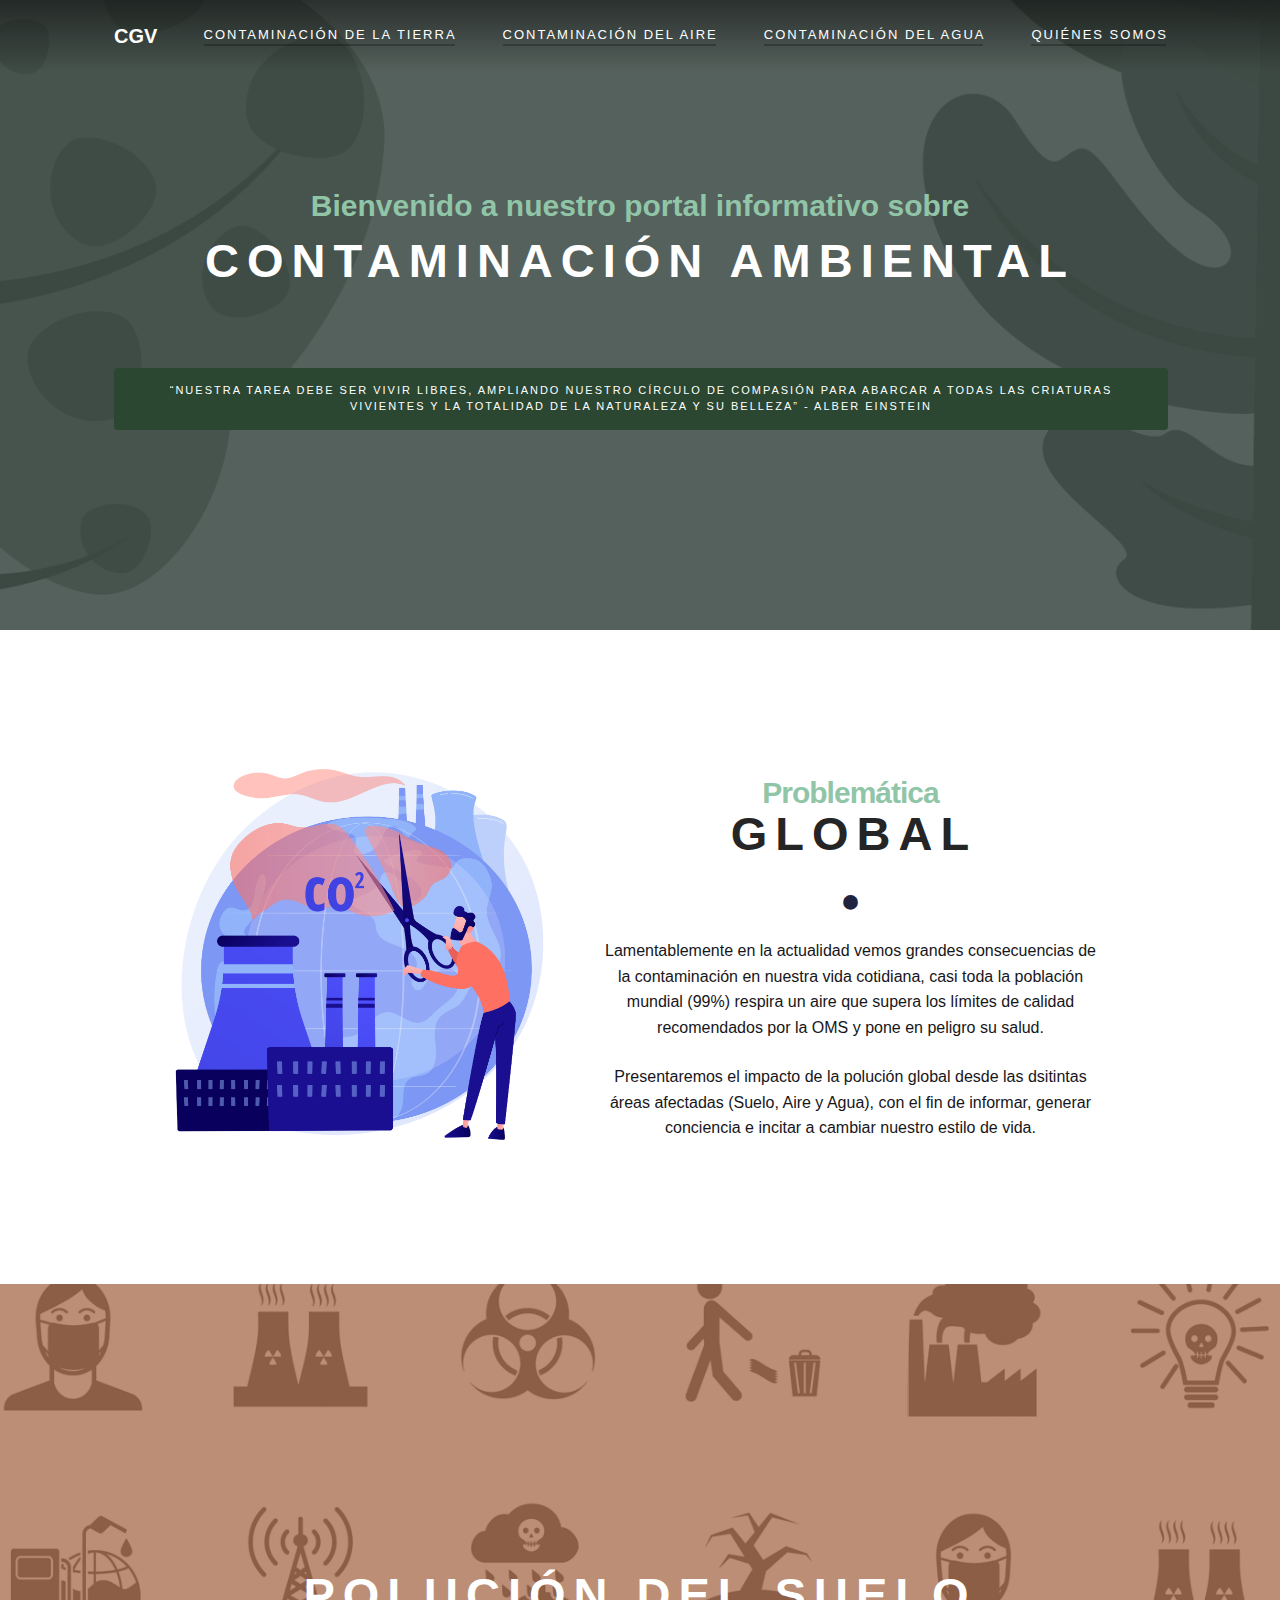
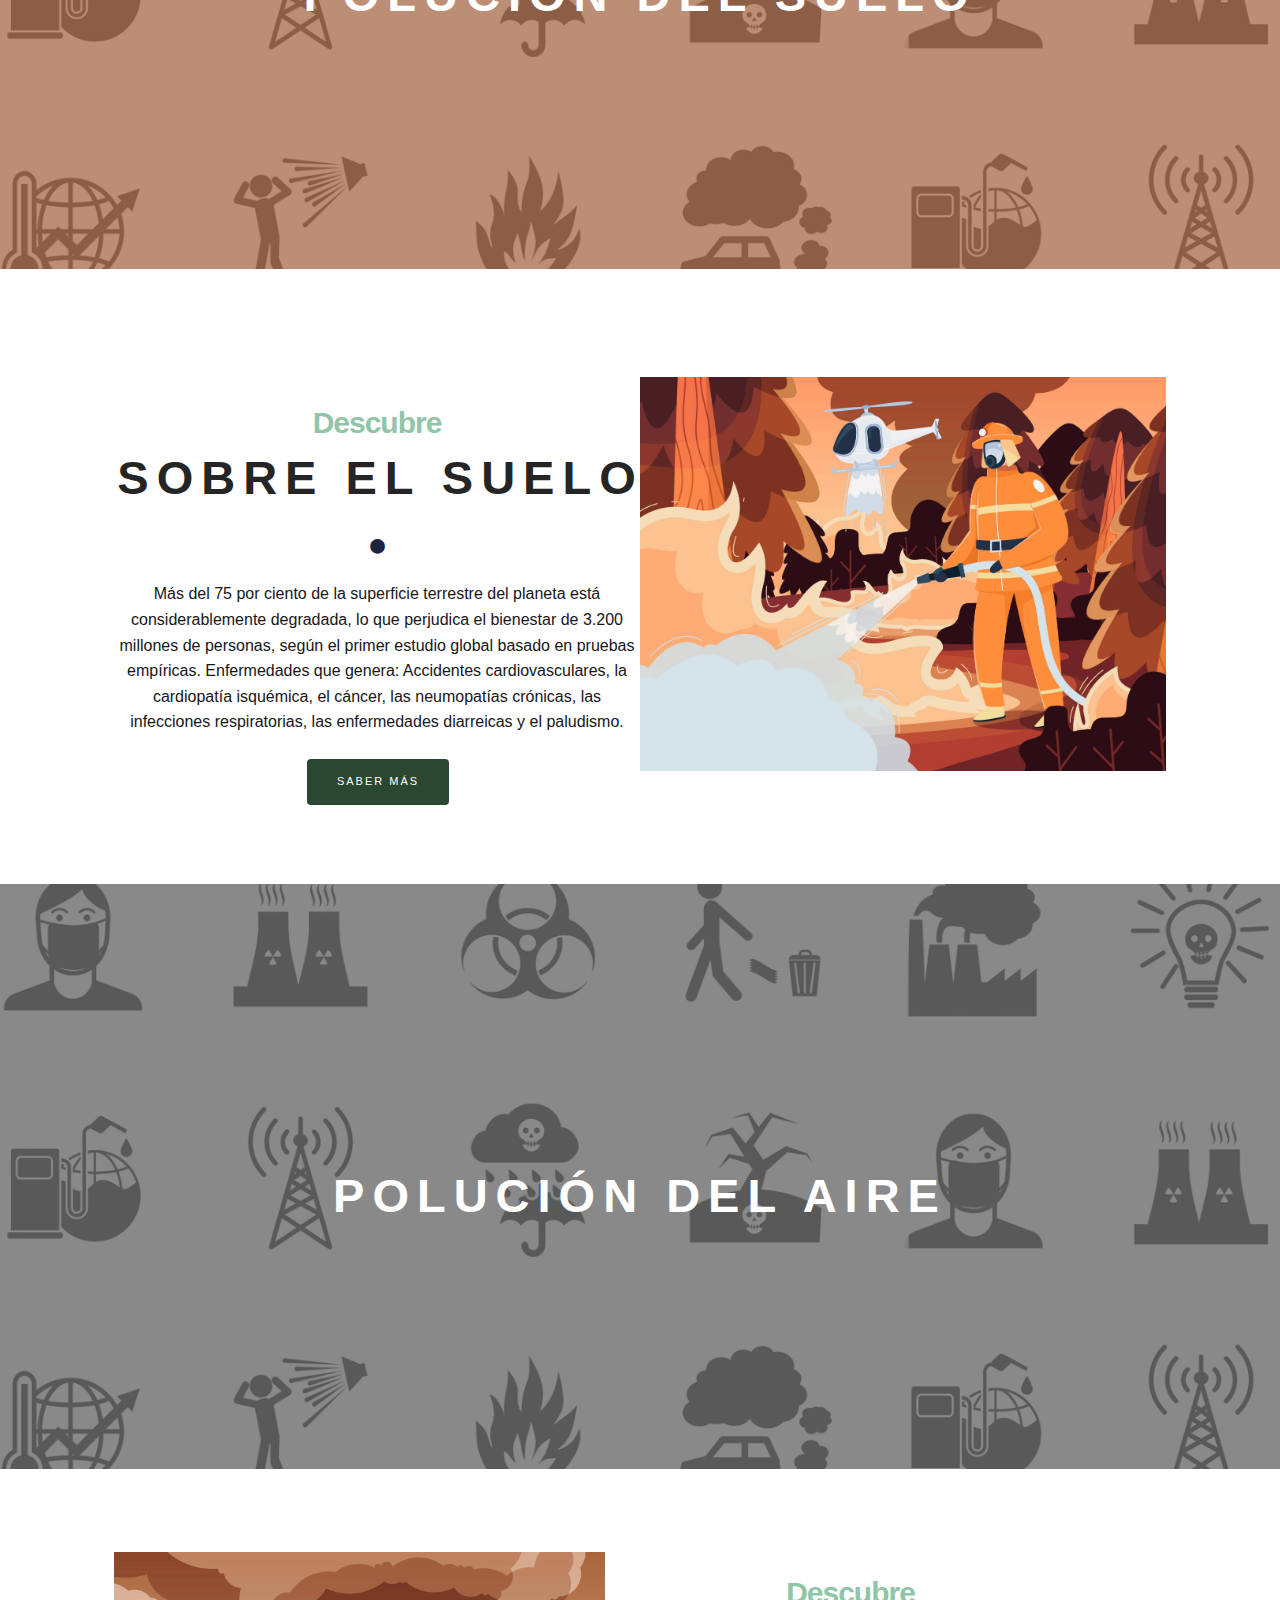
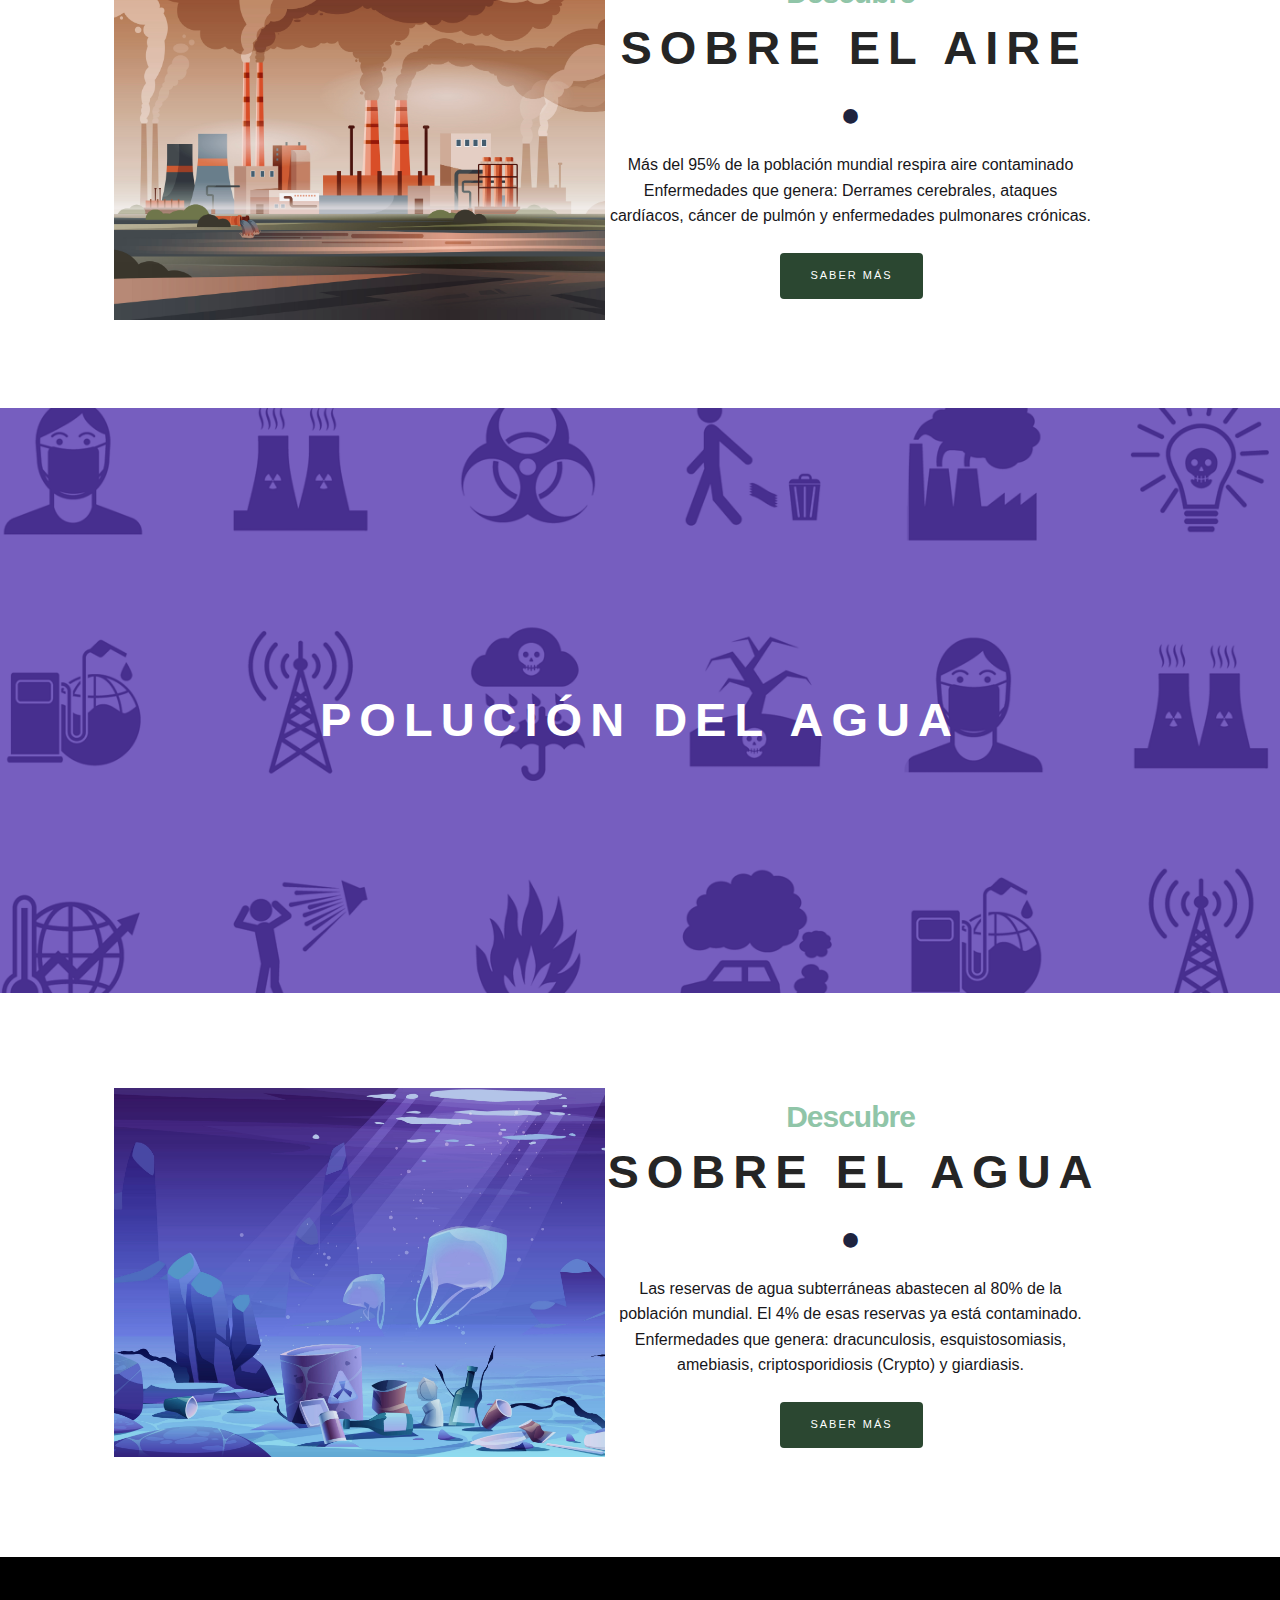
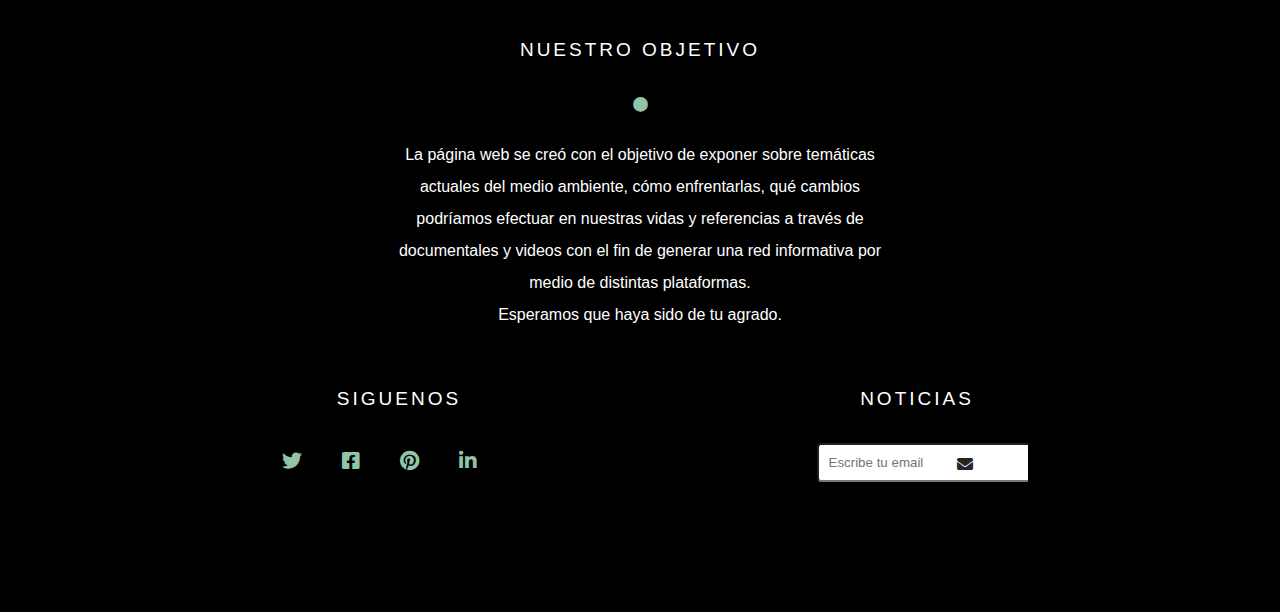
==== commit 5afdb7dc: "final" ====
--- a/index.html
+++ b/index.html
@@ -22,16 +22,17 @@
                 
                     </li>
                     <li class="nav-item">
-                        <a href="#" class="nav-link ">Contaminación de la tierra </a>
-                    </li>
-                    <li class="nav-item">
-                        <a href="#" class="nav-link ">Contaminación del agua</a>
-                    </li>
-                    <li class="nav-item">
-                        <a href="#" class="nav-link ">Contaminación del aire</a>
+                        <a href="indextierra.html" class="nav-link ">Contaminación de la tierra </a>
+                    </li>
+                    <li class="nav-item">
+                        <a href="indexaire.html" class="nav-link ">Contaminación del aire</a>
                      </li>
                     <li class="nav-item">
-                        <a href="#" class="nav-link ">  Quiénes Somos</a>
+                        <a href="indexagua.html" class="nav-link ">Contaminación del agua</a>
+                    </li>
+                    
+                    <li class="nav-item">
+                        <a href="indexsomos.html" class="nav-link ">  Quiénes Somos</a>
                     </li>
                 </ul>
             </nav>
@@ -44,7 +45,14 @@
             <h2 class="h2-sub">
                 <span class="fil">B</span>ienvenido a nuestro portal informativo sobre
             </h2>
+            <br>
+            
             <h1 class="head">Contaminación Ambiental </h1>
+            <br>
+            <br>
+            <br>
+            <br>
+            <br>
             <div class="he-des">
                 <a href="https://www.youtube.com/watch?v=zeLIGu8l9OY" class="btn cta-btn">“Nuestra tarea debe ser vivir libres, ampliando nuestro círculo de compasión para abarcar a todas las criaturas vivientes y la totalidad de la naturaleza y su belleza” - Alber Einstein
                 </a>
@@ -102,6 +110,7 @@
                         <h2 class="h2-sub">
                             <span class="fil">D</span>escubre
                         </h2>
+                        <br>
                         <h1 class="head hea-dark">Sobre el suelo</h1>
                         <div class="circle">
                             <i class="fas fa-circle"></i>
@@ -147,6 +156,7 @@
                         <h2 class="h2-sub">
                             <span class="fil">D</span>escubre
                         </h2>
+                        <br>
                         <h1 class="head hea-dark">Sobre el aire</h1>
                         <div class="circle">
                             <i class="fas fa-circle"></i>
@@ -188,6 +198,7 @@
                         <h2 class="h2-sub">
                             <span class="fil">D</span>escubre
                         </h2>
+                        <br>
                         <h1 class="head hea-dark">Sobre el agua</h1>
                         <div class="circle">
                             <i class="fas fa-circle"></i>
@@ -218,7 +229,7 @@
                         
                        <p> La página web se creó con el objetivo de exponer sobre temáticas actuales del medio ambiente, cómo enfrentarlas, qué cambios podríamos efectuar en nuestras vidas y referencias a través de documentales y videos con el fin de generar una red informativa por medio de distintas plataformas.
                     </p>
-                    <p>                        Por otra parte se construyó este portal con el fin de demostrar nuestras habilidades aprendidas en la asignatura Diseño desde el código 2022, a cargo del profesor Basilio Cáceres.
+                    <p>                        
                     </p>
                         <p>Esperamos que haya sido de tu agrado. 
                         </p>
--- a/style.css
+++ b/style.css
@@ -142,7 +142,7 @@
 }
 
 .nav-link:hover {
-    color: #3bcc75;
+    color: #82ab92;
 }
 
 
@@ -181,7 +181,7 @@
 
 .circle {
     font-size: 1.5rem;
-    color: #0a0c0b;
+    color: #90c5a8;
     margin: 0 1.6rem;
 }
 
@@ -213,7 +213,7 @@
 .cta-btn:hover,
 .cta-btn:focus {
     color: #fff;
-    background-color: #3bcc75;
+    background-color: #516459;
 }
 
 
@@ -349,7 +349,7 @@
 
 .social-icons i {
     font-size: 2rem;
-    color: #3bcc75;
+    color: #90c5a8;
     padding: .8rem 2rem;
     
 }
@@ -486,5 +486,183 @@
    .news-btn {
        margin-left: 7.5rem;
    }
+
+   :root {
+    --color-primary:    #f01f4b;
+    --color-text:       #17161A;
+    --color-background: #f5f5f5;
+  }
+  * {
+    margin: 0;
+    padding: 0;
+    box-sizing: border-box;
+  }
+  body {
+    font-family: sans-serif;
+    font-size: 1rem;
+    line-height: 1.45;
+    color: var(--color-text);
+  }
+  a {
+    color: var(--color-primary);
+  }
+  .container {
+    max-width: 1100px;
+    margin-left: auto;
+    margin-right: auto;
+  }
+  .services {
+    padding: 3rem 0;
+  }
+  .services__header {
+    margin-bottom: 4rem;
+    text-align: center;
+  }
+  .services__title {
+    max-width: 400px;
+    margin-left: auto;
+    margin-right: auto;
+    font-size: 2.5rem;
+    line-height: 1;
+  }
+  .services__epigraph {
+    display: inline-block;
+    margin-bottom: 1rem;
+    padding: .65rem 1rem .35rem;
+    font-size: .85rem;
+    line-height: 1;
+    text-transform: uppercase;
+    background-color: var(--color-background);
+    border-radius: 5px;
+  }
+  .services__body {
+    display: grid;
+    margin-bottom: 4rem;
+    grid-template-columns: repeat(4, 1fr);
+    gap: 2rem;
+  }
+  .service {
+    padding: 2.5rem 1.25rem 2rem 1.25rem;
+    text-align: center;
+    background-color: var(--color-background);
+    border-radius: 20px;
+  }
+  .service__title {
+    margin-bottom: 1rem;
+    line-height: 1;
+  }
+  .service__description {
+    margin-bottom: 1.75rem;
+  }
+  .service__link {
+    color: var(--color-text);
+  }
+  .services__footer {
+    text-align: center;
+  }
+  .services__button {
+    display: inline-block;
+    margin-bottom: 1rem;
+    padding: 1rem 2rem;
+    text-decoration: none;
+    color: #fff;
+    background-color: var(--color-primary);
+    border-radius: 2rem;
+  }
+  .EAD {
+    background: url("img/escuelasomos.jpg") center no-repeat;
+    background-size:cover;
+}
+.services {
+    text-align: center;
+}
+
+
+.inf-agua {
+    text-align: center;
+}
+
+.inf-agua {
+    margin-bottom: 5rem;
+}
+
+.inf-agua p {
+    line-height: 1.6;
+    margin-bottom: 2.7rem
+}
+
+.list-agu{
+    font-size:1.75rem;
+    text-align:left;
+    margin-bottom: 5rem;
+    line-height: 1.6;
+    margin-bottom: 2.7rem
+
+
+}
+
+.img-stres{
+     width: 600px;
+    height: 600px;
+    left: 100;
+    top: 100;
     
+}
+
+.slider-container {
+    display: flex;
+    width: 100%;
+    height: 100vh;
+    overflow-x: scroll;
+  }
+  
+  .slider-container img {
+    flex: 0 0 100%;
+    width: 50%;
+    object-fit: cover;
+  }
+
+  .slider-container {
+    display: flex;
+    width: 80%;
+    height: 80vh;
+    overflow-x: scroll
+  }
+  .cards{
+    display:flex;
+    justify-content: space-evenly;
+    align-items: center;
+}
+
+.cards .card{
+    background: #2b4731;
+    display: flex;
+    width: 140%;
+    height: 300px;
+    align-items: center;
+    justify-content: space-evenly;
+    border-radius: 5px;
+    box-shadow: 0 0 6px 0 rgba(0, 0, 0, 0.6);
+    
+}
+
+.cards .card img{
+    width: 110px;
+    height: 110px;
+    object-fit: cover;
+    border: 3px solid #fff;
+    border-radius: 50%;
+    display: block;
+}
+
+.cards .card > .contenido-texto-card{
+    width: 60%;
+    color: #fff;
+}
+
+.cards .card > .contenido-texto-card p{
+    font-weight: 300;
+    padding-top: 5px;
+}
+
 }